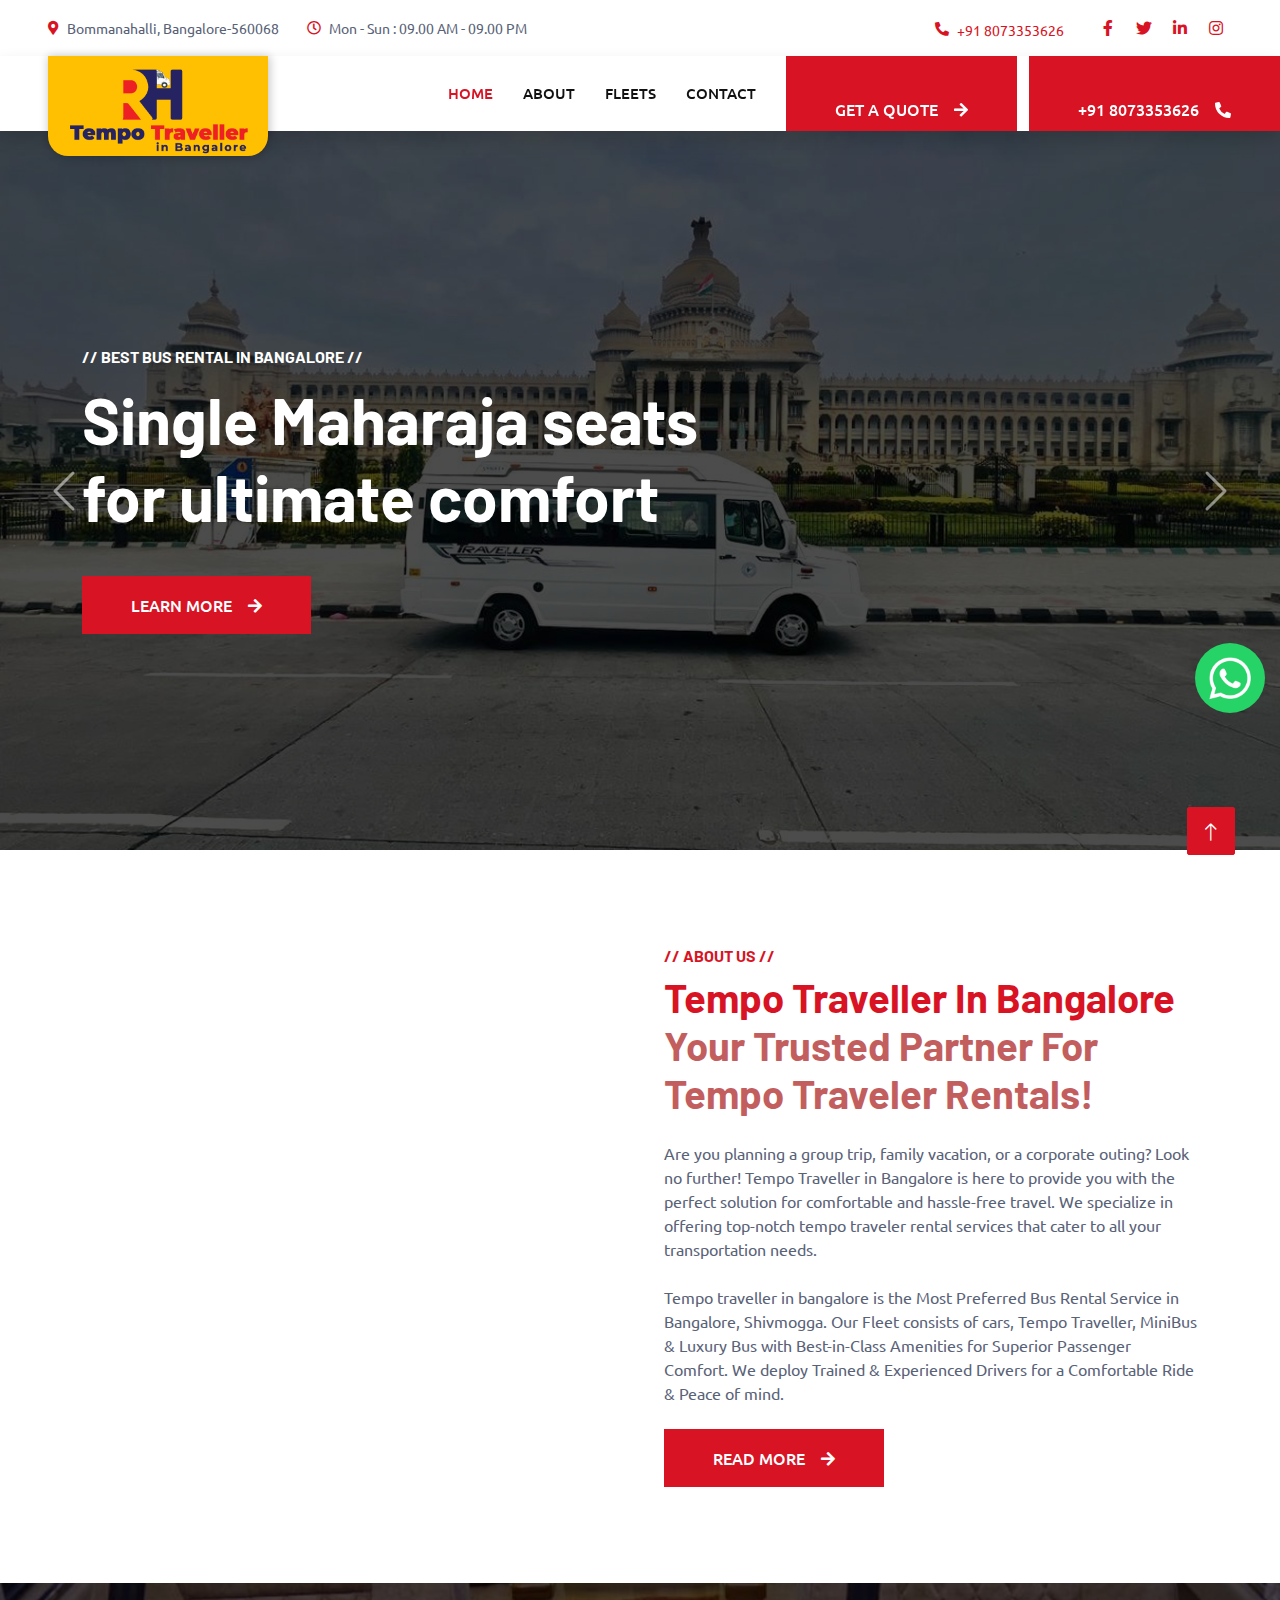
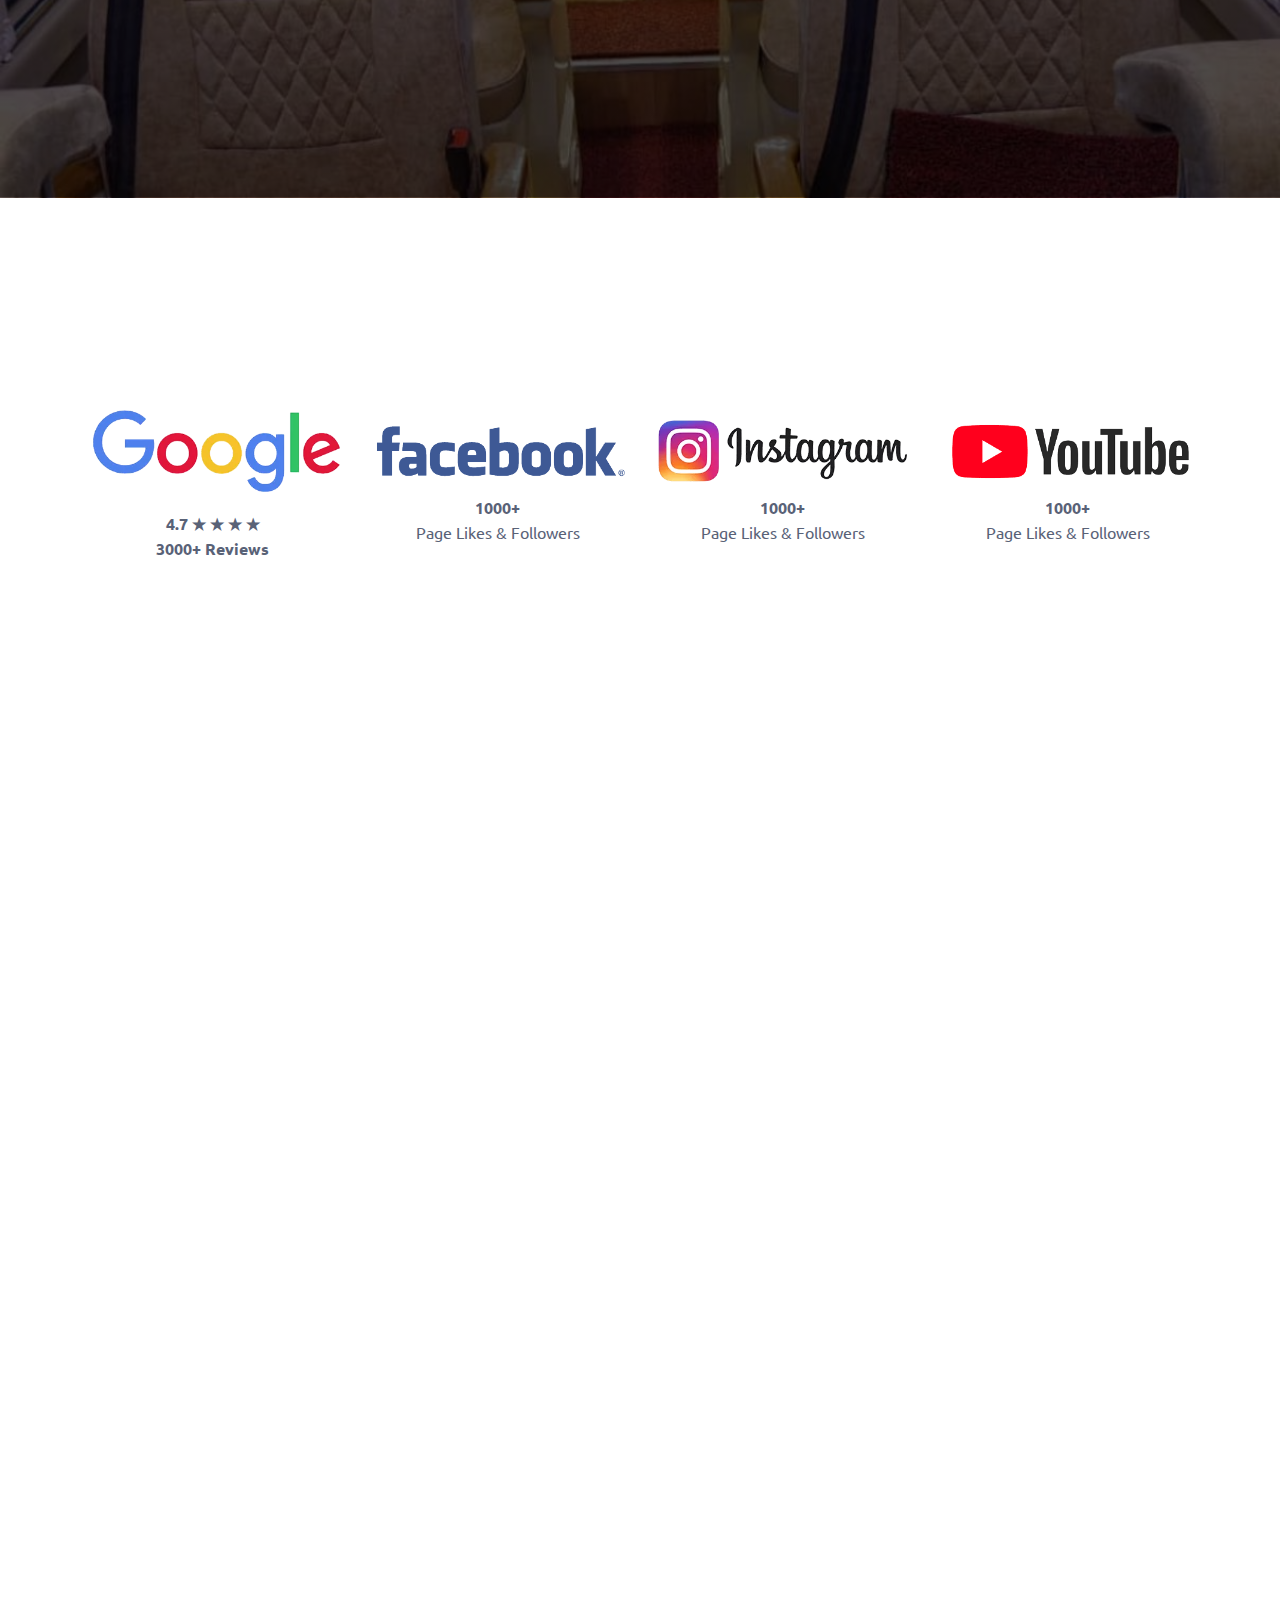
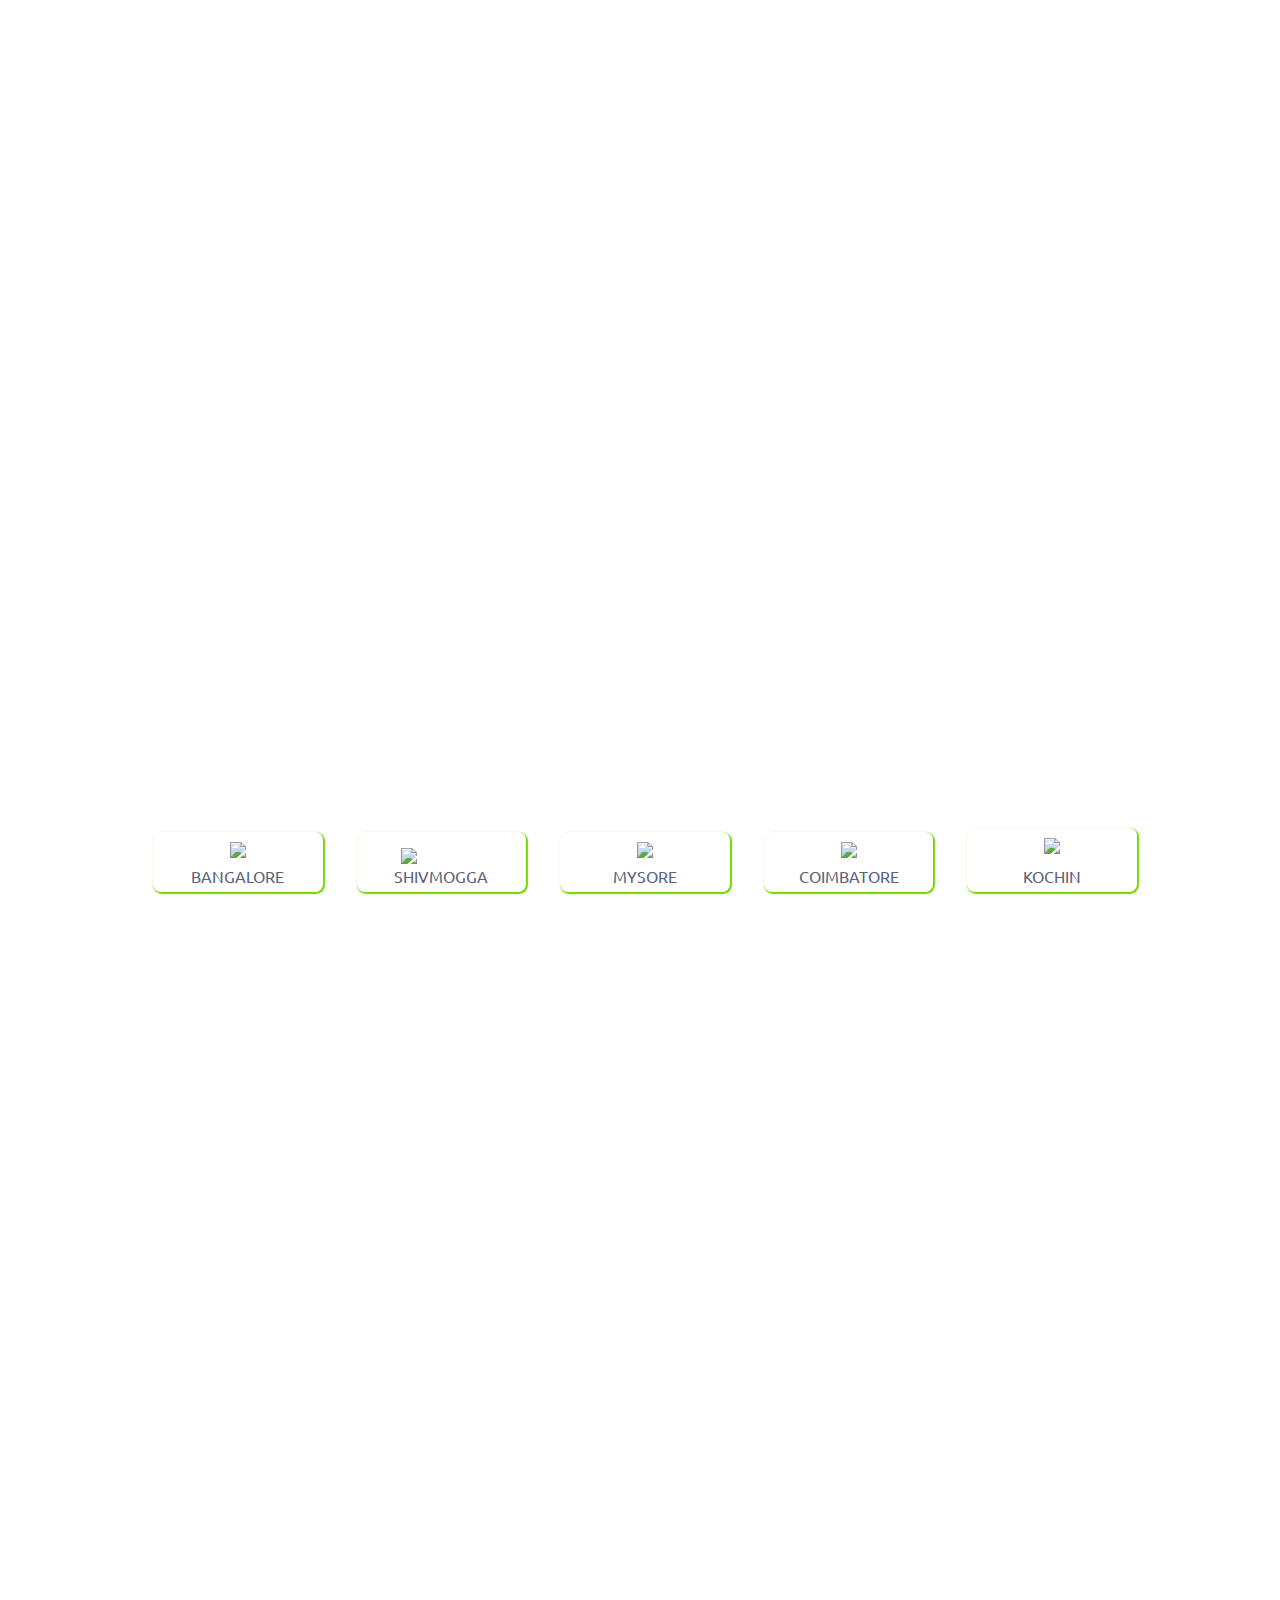
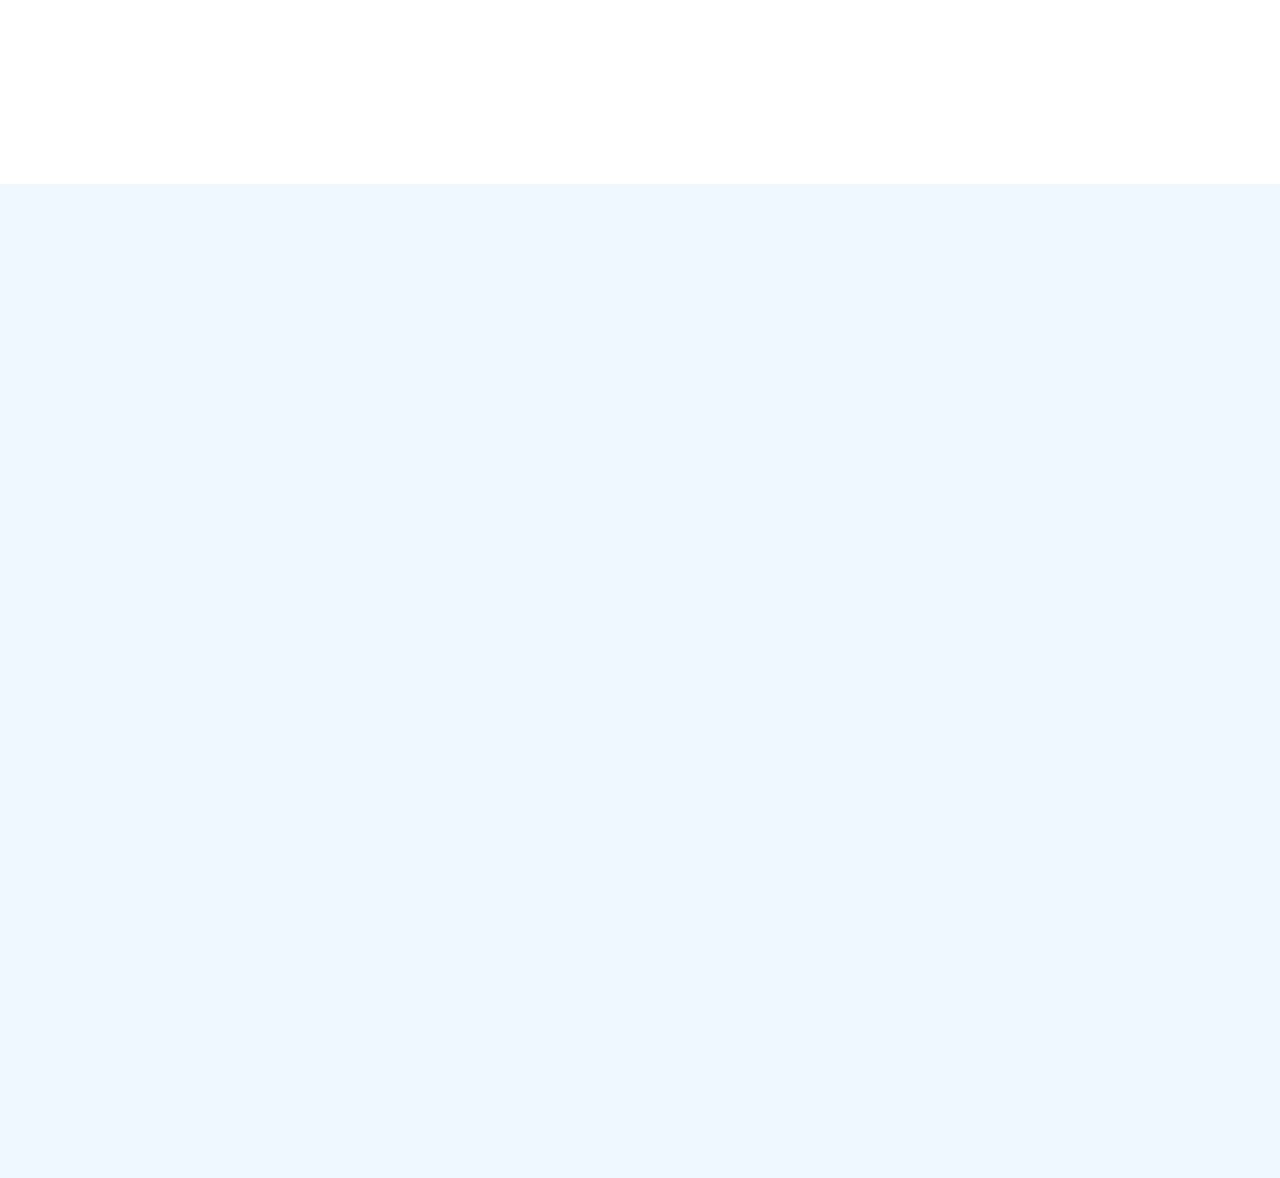
==== index.html @ 9a64b54d "dfff" ====
<!DOCTYPE html>
<html lang="en">

<head>
    <meta charset="utf-8">
    <title>Best Tempo Travel - Affordable Tempo Travel in Bangalore</title>
    <meta content="width=device-width, initial-scale=1.0" name="viewport">
    <meta content="" name="keywords">
    <meta content="" name="description">

    <!-- Favicon -->
    <link href="img/favicon.ico" rel="icon">

    <!-- Google Web Fonts -->
    <link rel="preconnect" href="https://fonts.googleapis.com">
    <link rel="preconnect" href="https://fonts.gstatic.com" crossorigin>
    <link href="https://fonts.googleapis.com/css2?family=Barlow:wght@600;700&family=Ubuntu:wght@400;500&display=swap" rel="stylesheet"> 

    <!-- Icon Font Stylesheet -->
    <link href="https://cdnjs.cloudflare.com/ajax/libs/font-awesome/5.10.0/css/all.min.css" rel="stylesheet">
    <link href="https://cdn.jsdelivr.net/npm/bootstrap-icons@1.4.1/font/bootstrap-icons.css" rel="stylesheet">

    <!-- Libraries Stylesheet -->
    <link href="lib/animate/animate.min.css" rel="stylesheet">
    <link href="lib/owlcarousel/assets/owl.carousel.min.css" rel="stylesheet">
    <link href="lib/tempusdominus/css/tempusdominus-bootstrap-4.min.css" rel="stylesheet" />

    <!-- Customized Bootstrap Stylesheet -->
    <link href="css/bootstrap.min.css" rel="stylesheet">

    <!-- Template Stylesheet -->
    <link href="css/style.css" rel="stylesheet">
    
    <!-- Google Tag Manager -->
<script>(function(w,d,s,l,i){w[l]=w[l]||[];w[l].push({'gtm.start':
new Date().getTime(),event:'gtm.js'});var f=d.getElementsByTagName(s)[0],
j=d.createElement(s),dl=l!='dataLayer'?'&l='+l:'';j.async=true;j.src=
'https://www.googletagmanager.com/gtm.js?id='+i+dl;f.parentNode.insertBefore(j,f);
})(window,document,'script','dataLayer','GTM-NV573SXH');</script>
<!-- End Google Tag Manager -->

   
</head>

<body>
    <!-- Spinner Start -->
    <div id="spinner" class="show bg-white position-fixed translate-middle w-100 vh-100 top-50 start-50 d-flex align-items-center justify-content-center">
        <div class="spinner-border text-primary" style="width: 3rem; height: 3rem;" role="status">
            <span class="sr-only">Loading...</span>
        </div>
    </div>
    <div class="right_menu">  
    <div class="social-link dark">
     <a href="https://wa.me/+91 8073353626" class="btn btn-outline-dark btn-social">
        <i class="fab fa-whatsapp"></i>
         <span class="mobile_show">WhatsApp</span></a> 
         <a href="tel:(+91) 8073353626" class="btn btn-outline-dark btn-social">
            <i class="fa fa-phone-alt ms-3"></i>
             <span class="mobile_show">Call </span></a>
              <a href="mailto:info@tempotravellerinbangalore.in" target="_blank" class="btn btn-outline-dark btn-social"> 
                <i class="fa fa-envelope"></i>
                 <span class="mobile_show">Get Quote </span></a> 
                </div> 
            </div>
    <!-- Spinner End -->
    <div class="chat-icon">
        <a href="https://wa.me/+918073353626">
       <img src="img/whatsapp.png" class="icon" width="70px;" style="border-radius: 50%;">
        </a>
    </div>

    <!-- Topbar Start -->
    <div class="container-fluid bg-light p-0">
        <div class="row gx-0 d-none d-lg-flex">
            <div class="col-lg-7 px-5 text-start">
                <div class="h-100 d-inline-flex align-items-center py-3 me-4">
                    <small class="fa fa-map-marker-alt text-primary me-2"></small>
                    <small>Bommanahalli, Bangalore-560068</small>
                </div>
                <div class="h-100 d-inline-flex align-items-center py-3">
                    <small class="far fa-clock text-primary me-2"></small>
                    <small>Mon - Sun : 09.00 AM - 09.00 PM</small>
                </div>
            </div>
            <div class="col-lg-5 px-5 text-end">
                <div class="h-100 d-inline-flex align-items-center py-3 me-4">
                    <small class="fa fa-phone-alt text-primary me-2"></small>
                   <a href="tel:+918073353626"> <small>+91 8073353626</small></a>
                </div>
                <div class="h-100 d-inline-flex align-items-center">
                    <a class="btn btn-sm-square bg-white text-primary me-1" href=""><i class="fab fa-facebook-f"></i></a>
                    <a class="btn btn-sm-square bg-white text-primary me-1" href=""><i class="fab fa-twitter"></i></a>
                    <a class="btn btn-sm-square bg-white text-primary me-1" href=""><i class="fab fa-linkedin-in"></i></a>
                    <a class="btn btn-sm-square bg-white text-primary me-0" href=""><i class="fab fa-instagram"></i></a>
                </div>
            </div>
        </div>
    </div>
    <!-- Topbar End -->


    <!-- Navbar Start -->
    <nav class="navbar navbar-expand-lg bg-white navbar-light shadow sticky-top p-0">
        <a href="index.html" class="navbar-brand d-flex align-items-center px-4 px-lg-5">
            <!-- <h2 class="m-0 text-primary"><i class="fa fa-car me-3"></i>CarServ</h2>-->
            <div class="logo"> 
                 
                    <img alt="tempo Traveller" nitro-lazy-src="img/logo.png" class=" ls-is-cached lazyloaded" decoding="async" nitro-lazy-empty="" id="MjYwMToxMjg=-1" src="img/logo.png">
                  
                </div>
        </a> 
        <button type="button" class="navbar-toggler me-4" data-bs-toggle="collapse" data-bs-target="#navbarCollapse">
            <span class="navbar-toggler-icon"></span>
        </button>
        <div class="collapse navbar-collapse" id="navbarCollapse">
            <div class="navbar-nav ms-auto p-4 p-lg-0">
                <a href="index.html" class="nav-item nav-link active">Home</a>
                <a href="about.html" class="nav-item nav-link">About</a>
            <a href="fleets.html" class="nav-item nav-link">Fleets</a>
                
       
                   
                
                <a href="contact.html" class="nav-item nav-link">Contact</a>
            </div>
            <a href="contact.html" class="btn btn-primary py-4 px-lg-5 d-none d-lg-block">Get A Quote<i class="fa fa-arrow-right ms-3"></i></a> &nbsp;
            &nbsp;            <a href="tel:+918073353626"  class="btn btn-primary py-4 px-lg-5 d-none d-lg-block">+91 8073353626<i class="fa fa-phone-alt ms-3"></i></a>
        
        </div>
    </nav>
    <!-- Navbar End -->


    <!-- Carousel Start -->
    <div class="container-fluid p-0 mb-5">
        <div id="header-carousel" class="carousel slide" data-bs-ride="carousel">
            <div class="carousel-inner">
                <div class="carousel-item active">
                    <img class="w-100" src="img/Banner-1.jpg" alt="Image">
                    <div class="carousel-caption d-flex align-items-center">
                        <div class="container">
                            <div class="row align-items-center justify-content-center justify-content-lg-start">
                                <div class="col-10 col-lg-7 text-center text-lg-start">
                                    <h6 class="text-white text-uppercase mb-3 animated slideInDown">// Best Bus Rental In Bangalore //</h6>
                                    <h1 class="display-3 text-white mb-4 pb-3 animated slideInDown">Single Maharaja seats for ultimate comfort</h1>
                                    <a href="service.html" class="btn btn-primary py-3 px-5 animated slideInDown">Learn More<i class="fa fa-arrow-right ms-3"></i></a>
                                </div>
                                <!-- <div class="col-lg-5 d-none d-lg-flex animated zoomIn">
                                    <img class="img-fluid" src="img/Banner-4.jpg" alt="">
                                </div> -->
                            </div>
                        </div>
                    </div>
                </div>
                <div class="carousel-item">
                    <img class="w-100" src="img/Banner-2.jpg" alt="Image">
                    <div class="carousel-caption d-flex align-items-center">
                        <div class="container">
                            <div class="row align-items-center justify-content-center justify-content-lg-start">
                                <div class="col-10 col-lg-7 text-center text-lg-start">
                                    <h6 class="text-white text-uppercase mb-3 animated slideInDown">// Bharat Best Bus Rental Services //</h6>
                                    <h1 class="display-3 text-white mb-4 pb-3 animated slideInDown">Your Trusted Partner for Tempo Traveler Rentals!</h1>
                                    <a href="service.html" class="btn btn-primary py-3 px-5 animated slideInDown">Learn More<i class="fa fa-arrow-right ms-3"></i></a>
                                </div>
                                <!-- <div class="col-lg-5 d-none d-lg-flex animated zoomIn">
                                    <img class="img-fluid" src="img/Banner-3.jpg" alt="">
                                </div> -->
                            </div>
                        </div>
                    </div>
                </div>
               
            </div>
            <button class="carousel-control-prev" type="button" data-bs-target="#header-carousel"
                data-bs-slide="prev">
                <span class="carousel-control-prev-icon" aria-hidden="true"></span>
                <span class="visually-hidden">Previous</span>
            </button>
            <button class="carousel-control-next" type="button" data-bs-target="#header-carousel"
                data-bs-slide="next">
                <span class="carousel-control-next-icon" aria-hidden="true"></span>
                <span class="visually-hidden">Next</span>
            </button>
        </div>
    </div>
    <!-- Carousel End -->



    <!-- About Start -->
    <div class="container-xxl py-5">
        <div class="container">
            <div class="row g-5">
                <div class="col-lg-6 pt-4" style="min-height: 400px;">
                    <div class="position-relative h-100 wow fadeIn" data-wow-delay="0.1s">
                        <img class="position-absolute img-fluid w-100 h-100" src="img/rcky cbs.jpg" style="object-fit: cover;" alt="">
                        <div class="position-absolute top-0 end-0 mt-n4 me-n4 py-4 px-5" style="background: rgba(0, 0, 0, .08);">
                            <!-- <h1 class="display-4 mb-0" style="margin-top: 80px;"><b>15</b><span class="fs-4"><b>Years</b></span></h1>
                            <h4>Experience</h4> -->
                        </div>
                    </div>
                </div>
                <div class="col-lg-6">
                    <h6 class="text-primary text-uppercase">// About Us //</h6>
                    <h1 class="mb-4"><span class="text-primary">Tempo Traveller In Bangalore</span> Your Trusted Partner For Tempo Traveler Rentals!</h1>
                    <p class="mb-4">Are you planning a group trip, family vacation, or a corporate outing? Look no further! Tempo Traveller in Bangalore is here to provide you with the perfect solution for comfortable and hassle-free travel. We specialize in offering top-notch tempo traveler rental services that cater to all your transportation needs.</p>
                    <p class="mb-4">Tempo traveller in bangalore is the Most Preferred Bus Rental Service in Bangalore, Shivmogga. Our Fleet consists of cars, Tempo Traveller, MiniBus & Luxury Bus with Best-in-Class Amenities for Superior Passenger Comfort. We deploy Trained & Experienced Drivers for a Comfortable Ride & Peace of mind. </p>
                    <a href="about.html" class="btn btn-primary py-3 px-5">Read More<i class="fa fa-arrow-right ms-3"></i></a>
                </div>
            </div>
        </div>
    </div>
    <!-- About End -->


    <!-- Fact Start -->
    <div class="container-fluid fact bg-dark my-5 py-5">
        <div class="container">
            <div class="row g-4">
                <div class="col-md-6 col-lg-3 text-center wow fadeIn" data-wow-delay="0.1s">
                    <i class="fa fa-check fa-2x text-white mb-3"></i>
                    <h2 class="text-white mb-2" data-toggle="counter-up">15</h2>
                    <p class="text-white mb-0">Years Experience</p>
                </div>
                <div class="col-md-6 col-lg-3 text-center wow fadeIn" data-wow-delay="0.3s">
                    <i class="fa fa-users-cog fa-2x text-white mb-3"></i>
                    <h2 class="text-white mb-2" data-toggle="counter-up">20</h2>
                    <p class="text-white mb-0">Expert Drivers</p>
                </div>
                <div class="col-md-6 col-lg-3 text-center wow fadeIn" data-wow-delay="0.5s">
                    <i class="fa fa-users fa-2x text-white mb-3"></i>
                    <h2 class="text-white mb-2" data-toggle="counter-up">2534</h2>
                    <p class="text-white mb-0">Satisfied Clients</p>
                </div>
                <div class="col-md-6 col-lg-3 text-center wow fadeIn" data-wow-delay="0.7s">
                    <i class="fa fa-car fa-2x text-white mb-3"></i>
                    <h2 class="text-white mb-2" data-toggle="counter-up">17</h2>
                    <p class="text-white mb-0">Fleets</p>
                </div>
            </div>
        </div>
    </div>
    <!-- Fact End -->

    <div class="container-xxl service py-5 " style="padding-top:50px;">
        <div class="container">
            <div class="text-center wow fadeInUp" data-wow-delay="0.1s">
                <h6 class="text-primary text-uppercase">Most Liked &amp; High Rated</h6>
                <h2 class="mb-5">BUS RENTAL SERVICE in India</h2>
            </div>
            <div class="row">
            <div class="col-sm-12 col-md-4 col-lg-3">
                <p>
                    <img src="img/fb/google.webp" class="fb">
                </p>
                <p style="text-align:center;"><strong>4.7 <span class="review_star">★ ★ ★ ★ </span><br> 3000+ Reviews </strong></p>
            </div>
            <div class="col-sm-12 col-md-4 col-lg-3">
                <img src="img/fb/faceboook.png" class="fb">
                <p style="text-align:center;"><strong>1000+</strong><br> Page Likes &amp; Followers</p>
            </div>
            <div class="col-sm-12 col-md-4 col-lg-3">
                <img src="img/fb/PngItem_5957085.webp" class="fb">
                <p style="text-align:center;"><strong>1000+</strong><br> Page Likes &amp; Followers</p>
       
            </div>
            <div class="col-sm-12 col-md-4 col-lg-3">
                <img src="img/fb/youtube.png" class="fb">
                <p style="text-align:center;"><strong>1000+</strong><br> Page Likes &amp; Followers</p>
       
            </div>
            </div>
    </div>
    </div>



<section>
    <div class="container-fluid py-5">
        <div class="container">
            <div class="text-center wow fadeInUp" data-wow-delay="0.1s">
                <h6 class="text-primary text-uppercase">// Our Services //</h6>
                <h1 class="mb-5">Explore Our Fleets</h1>
            </div>
            <div class="container pb-5">
                <div class="row wow fadeInUp" data-wow-delay="0.2s">
                   
                        <div class="col-md-6 col-lg-4 col-sm-12">
                            <div class="card">
                                <img src="img/cars/etios.png" class="card-img-top" alt="...">
                                <div class="card-body">
                                    <h2>Etios</h2>
                                  
                                  <p class="card-text"></p>  
                                <hr>
                                <p class="last_services"><strong>SEAT</strong>&nbsp;: 4 seater</p>
                                </div>
                               
                                <div class="card-body">
                                  <a href="tel:+918073353626" class="btn btn-primary">CALL NOW</a>
                                  <a href="etios.html" class="btn btn-secondary">Read More</a>
                                </div>
                              </div>
                            </div>
                         <div class="col-md-6 col-lg-4 col-sm-12">
                            <div class="card">
                                <img src="img/cars/innova.png" class="card-img-top" alt="...">
                                <div class="card-body">
                                    <h2>Toyato Crysta / Innova</h2>
                                    <hr>
                                    <p class="last_services"><strong>SEAT</strong> &nbsp; : 7 + 1 seater </p>
                                   
                                </div>
                               
                                <div class="card-body">
                                  <a href="tel:+918073353626" class="btn btn-primary">CALL NOW</a>
                                  <a href="crysta.html" class="btn btn-secondary">Read More</a>
                                </div>
                              </div>
                        </div>
                         <div class="col-md-6 col-lg-4 col-sm-12">
                            <div class="card">
                                <img src="img/cars/ertiga.png" class="card-img-top" alt="...">
                                <div class="card-body">
                                    <h2>Ertiga</h2>
                                     <hr>
                                    <p class="last_services"><strong>SEAT</strong> &nbsp;: 7 + 1 seater </p>
                                   
                                </div>
                               
                                <div class="card-body">
                                  <a href="tel:+918073353626" class="btn btn-primary">CALL NOW</a>
                                  <a href="ertiga.html" class="btn btn-secondary">Read More</a>
                                </div>
                              </div>
                        </div>
                  
                    </div>
                    </div>

           
            <div class="container pb-5">
            <div class="row wow fadeInUp" data-wow-delay="0.2s">
               
                    <div class="col-md-6 col-lg-4 col-sm-12">
                        <div class="card">
                            <img src="img/cars/forcetraveller.png" class="card-img-top" alt="...">
                            <div class="card-body">
                                <h2>Force Tempo Traveller</h2>
                              
                              <p class="card-text"></p>  
                            <hr>
                            <p class="last_services"><strong>SEAT</strong>&nbsp;: 9 + 1 seater </p>
                            </div>
                           
                            <div class="card-body">
                              <a href="tel:+918073353626" class="btn btn-primary">CALL NOW</a>
                              <a href="tempo9.html" class="btn btn-secondary">Read More</a>
                            </div>
                          </div>
                        </div>
                     <div class="col-md-6 col-lg-4 col-sm-12">
                        <div class="card">
                            <img src="img/cars/forcetraveller.png" class="card-img-top" alt="...">
                            <div class="card-body">
                                <h2>Force Tempo Traveller</h2>
                                <hr>
                                <p class="last_services"><strong>SEAT</strong> &nbsp; : 12 + 1 seater </p>
                               
                            </div>
                           
                            <div class="card-body">
                              <a href="tel:+918073353626" class="btn btn-primary">CALL NOW</a>
                              <a href="tempo13.html" class="btn btn-secondary">Read More</a>
                            </div>
                          </div>
                    </div>
                                            
              
                </div>
                </div>
                
               
                    <div class="container pb-5">
                    <div class="row wow fadeInUp" data-wow-delay="0.2s">
                        <div class="col-md-6 col-lg-4 col-sm-12">
                            <div class="card">
                                <img src="img/cars/minibus.png" class="card-img-top" alt="...">
                                <div class="card-body">
                                    <h2>MINI BUS </h2>
                                 
                                 <hr>
                                  <p class="last_services"><b>SEAT</b>: 21 seater </p> </div>
                               
                                <div class="card-body">
                                  <a href="tel:+918073353626" class="btn btn-primary">CALL NOW</a>
                                  <a href="minibus.html" class="btn btn-secondary">Read More</a>
                                </div>
                              </div>
                            </div>
                         <div class="col-md-6 col-lg-4 col-sm-12">
                            <div class="card">
                                <img src="img/cars/50seater.png" class="card-img-top" alt="...">
                                <div class="card-body">
                                    <h2>25 SEATER BUS</h2>
                                     <hr>
                                    <p class="last_services"><b>SEAT</b>: 25 seater</p> </div>
                                 
                                    <div class="card-body">
                                        <a href="tel:+918073353626" class="btn btn-primary">CALL NOW</a>
                                        <a href="25seater.html" class="btn btn-secondary">Read More</a>
                                      </div>
                                </div>
                               
                              
                              </div>
                      
                         <div class="col-md-6 col-lg-4 col-sm-12">
                            <div class="card">
                                <img src="img/cars/50seater1.png" class="card-img-top" alt="...">
                                <div class="card-body">
                                    <h2>50 SEATER BUS</h2>
                                     <hr>
                                    <p class="last_services"><b>SEAT</b>: 50 seater </p>
                                 </div> 
                                 <div class="card-body">
                                    <a href="tel:+918073353626" class="btn btn-primary">CALL NOW</a>
                                    <a href="50seater.html" class="btn btn-secondary">Read More</a>
                                  </div>                                       
                                </div>
                                
                              </div>
                        </div>
                    </div>
                    
                   
                
                    
                </div>
            </div>
        </div>
    </div>
</section>


<section style="padding:50px;">

   <div class="container">
        <div class="highmobile wpb_column vc_column_container vc_col-sm-12">
            <div class="vc_column-inner ">
                <div class="wpb_wrapper"> 
                    <div class="wpb_text_column wpb_content_element "> 
                        <div class="wpb_wrapper">
                             <div class="container orange foooot">
                                <h5 class="section-title wow fadeInDown text-left" style="text-align:center;font-family:Roboto Condensed !important;">
                                    VEHICLES &amp; SERVICES
                                     </h5>
                                 <h2 class="section-title wow fadeInDown text-left" style="text-align:center;font-family:Roboto Condensed !important;">
                                     AVAILABLE IN BELOW CITIES</h2>
                                      <div class="external_links">
     <p></p>

     <div class="container">
        <ul class="new_uls">
            <li class="first-child">
               <!-- <a href="https://urbancruise.in/mumbai/"> -->
                   <img nitro-lazy-src="https://cdn-haoeh.nitrocdn.com/DtCdzAdOiNcOdQfWOArXUYeJdoYlgSFt/assets/images/optimized/rev-de42c87/mumbai/wp-content/uploads/2022/02/0009_mumbai.png" class="alignnone ls-is-cached lazyloaded" decoding="async" nitro-lazy-empty="" id="MzQxNjoyMTI=-1" src="https://cdn-haoeh.nitrocdn.com/DtCdzAdOiNcOdQfWOArXUYeJdoYlgSFt/assets/images/optimized/rev-de42c87/mumbai/wp-content/uploads/2022/02/0009_mumbai.png"></a> Bangalore</li>
                    <li><a href="https://urbancruise.in/mumbai"><img nitro-lazy-src="https://cdn-haoeh.nitrocdn.com/DtCdzAdOiNcOdQfWOArXUYeJdoYlgSFt/assets/images/optimized/rev-de42c87/mumbai/wp-content/uploads/2022/02/0008_thane.png" class="alignnone ls-is-cached lazyloaded" decoding="async" nitro-lazy-empty="" id="MzQxNzoxNDY=-1" src="https://cdn-haoeh.nitrocdn.com/DtCdzAdOiNcOdQfWOArXUYeJdoYlgSFt/assets/images/optimized/rev-de42c87/mumbai/wp-content/uploads/2022/02/0008_thane.png"></a>Shivmogga</li>
                     <li><img nitro-lazy-src="https://cdn-haoeh.nitrocdn.com/DtCdzAdOiNcOdQfWOArXUYeJdoYlgSFt/assets/images/optimized/rev-de42c87/mumbai/wp-content/uploads/2022/02/0007_pune.png" class="alignnone ls-is-cached lazyloaded" decoding="async" nitro-lazy-empty="" id="MzQxODoxMDU=-1" src="https://cdn-haoeh.nitrocdn.com/DtCdzAdOiNcOdQfWOArXUYeJdoYlgSFt/assets/images/optimized/rev-de42c87/mumbai/wp-content/uploads/2022/02/0007_pune.png"> Mysore</li>
                      <li><img nitro-lazy-src="https://cdn-haoeh.nitrocdn.com/DtCdzAdOiNcOdQfWOArXUYeJdoYlgSFt/assets/images/optimized/rev-de42c87/mumbai/wp-content/uploads/2022/02/0006_ahemdabad.png" class="alignnone ls-is-cached lazyloaded" decoding="async" nitro-lazy-empty="" id="MzQxOToxMTA=-1" src="https://cdn-haoeh.nitrocdn.com/DtCdzAdOiNcOdQfWOArXUYeJdoYlgSFt/assets/images/optimized/rev-de42c87/mumbai/wp-content/uploads/2022/02/0006_ahemdabad.png"> Coimbatore</li>
                       <li>
                        <!-- <a href="https://urbancruise.in/delhi/"> -->
                        <img nitro-lazy-src="https://cdn-haoeh.nitrocdn.com/DtCdzAdOiNcOdQfWOArXUYeJdoYlgSFt/assets/images/optimized/rev-de42c87/mumbai/wp-content/uploads/2022/02/0005_delhi.png" class="alignnone ls-is-cached lazyloaded" decoding="async" nitro-lazy-empty="" id="MzQyMDoxNDY=-1" src="https://cdn-haoeh.nitrocdn.com/DtCdzAdOiNcOdQfWOArXUYeJdoYlgSFt/assets/images/optimized/rev-de42c87/mumbai/wp-content/uploads/2022/02/0005_delhi.png">Kochin</a></li>
                        </ul>
     </div>
    </div> 
</div>
</div>
</div> 
</div>
</div>
</div>
</div>
</section>


<div class="container-xxl py-5">
    <div class="container">
        <div class="row g-4">
            <div class="col-lg-4 col-md-6 wow fadeInUp" data-wow-delay="0.1s">
                <div class="d-flex py-5 px-4">
                    <i class="fa fa-users-cog fa-3x text-primary flex-shrink-0"></i>
                    <div class="ps-4">
                        <h5 class="mb-3">ENQUIRY</h5>
                        <p>Share your Travel Plan with us through Call, Email, Whatsapp, Request a Quote</p>
                         </div>
                </div>
            </div>
            <div class="col-lg-4 col-md-6 wow fadeInUp" data-wow-delay="0.3s">
                <div class="d-flex bg-light py-5 px-4">
                    <i class="fa fa-car-side fa-3x text-primary flex-shrink-0"></i>
                    <div class="ps-4">
                        <h5 class="mb-3">SELECT VEHICLE</h5>
                        <p>Our Team will provide Best Suitable Vehicle Options with Best Value Pricing.</p>

                    </div>
                </div>
            </div>
            <div class="col-lg-4 col-md-6 wow fadeInUp" data-wow-delay="0.5s">
                <div class="d-flex py-5 px-4">
                    <i class="fa fa-car fa-3x text-primary flex-shrink-0"></i>
                    <div class="ps-4">
                        <h5 class="mb-3">BOOK VEHICLE</h5>
                        <p>Book our Premium & Royal Quality Vehicles on Rent & Enjoy a memorable journey.</p>
                        </div>
                </div>
            </div>
        </div>
    </div>
</div>

     
            
    <!-- Booking Start -->
    <div class="container-fluid bg-secondary booking my-5 wow fadeInUp" data-wow-delay="0.1s">
        <div class="container">
            <div class="row gx-5">
                <div class="col-lg-6 py-5">
                    <div class="py-5">
                        <h1 class="text-white mb-4">Depending on Fleets Which suits You</h1>
                        <p class="text-white mb-0">
                            <strong>ECONOMY</strong> - Vehicles with basic Amenities for Budget Travellers <br>
                            <strong> PREMIUM</strong> - Vehicles with Best-in-class Amenities for Superior Passenger<br>
                            <strong> ROYAL
                               </strong> -  Ultra Luxury Vehicles with Custom Designed Amenities<br>
                            <strong> ROYAL VIP
                                </strong> - Ultra Luxury Vehicles with Custom Designed Amenities<br>
                      
                        </p> </div>
                </div>
                <div class="col-lg-6" id="booking">
                    <div class="bg-primary h-100 d-flex flex-column justify-content-center text-center p-5 wow zoomIn" data-wow-delay="0.6s">
                        <h1 class="text-white mb-4">Book our Fleets</h1>
                        <form action="send.php" method="POST">
                            <div class="row g-3">
                                <div class="form-group col-xl-6  col-lg-6 col-sm-6">
                                    <input type="text" class="form-control" name="name" id="name" placeholder="Your Name">
                                    
                                </div>
                                <div class="form-group col-xl-6 col-lg-6 col-sm-6">
                                    <input type="number" class="form-control" name="phone" id="phone"
                                        placeholder="Phone Number">
                                
                                </div>
                                   <div class="form-group col-xl-6 col-lg-6 col-sm-6">
                                    <input type="email" class="form-control" name="email" id="email"
                                        placeholder="Enter Email">
                                    
                                </div>
                              
                                <div class="form-group col-xl-6 col-lg-6 col-sm-6">
                                   <select id="service" name="service" class="form-control">
                    <option value="select"> Select Service* </option>
                     <option value="Force Tempo Traveller ">Force Tempo Traveller </option>
                      <option value="12-Seater Tempo Traveller ">12-Seater Tempo Traveller </option>
                        <option value="12-Seater Tempo Traveller ">11-Seater Tempo Traveller </option>
                       <option value="12-Seater Tempo Traveller ">10-Seater Tempo Traveller </option>
                         <option value="12-Seater Tempo Traveller ">9-Seater Tempo Traveller </option>
                          <option value="12-Seater Tempo Traveller ">8-Seater Tempo Traveller </option>
                    <option value="Etios">Etios </option>
                    <option value="Toyato Crysta "> Toyato Crysta </option>
                    <option value="Ertiga"> Ertiga</option>
                   
                    <option value="MINI BUS">MINI BUS </option>
                </select>
                                  
                                </div>
                               
                                   <div class="form-group col-xl-6 col-lg-6 col-sm-6">
                                    <input type="message" class="form-control" name="message" id="message"
                                        placeholder="Enter Message">
                                  
                                </div>
                              
                                <div class="col-12">
                                    <button class="btn btn-secondary w-100 py-3" id="submit"  type="submit">Submit </button>
                                </div>
                            </div>
                        </form>
                    </div>
                </div>
            </div>
        </div>
    </div>
    <!-- Booking End -->


    <!-- Team Start -->
    <div class="container-xxl" style="background-color: aliceblue;">
        <div class="container">
            <div class="text-center wow fadeInUp" data-wow-delay="0.1s">
                <h6 class="text-primary text-uppercase">// Answered By Us  //</h6>
                <h1 class="mb-5">Frequently Asked Questions </h1>
            </div>
            <div class="row g-4">
                <div class="col-lg-6 col-md-6 wow fadeInUp" data-wow-delay="0.1s">
                    <div class="accordion" id="accordionExample">
                        <div class="accordion-item">
                          <h2 class="accordion-header" id="headingOne">
                            <button class="accordion-button" type="button" data-bs-toggle="collapse" data-bs-target="#collapseOne" aria-expanded="true" aria-controls="collapseOne">
                                How to book a Bus with Urban Tempo Traveller in Bangalore? 
                            </button>
                          </h2>
                          <div id="collapseOne" class="accordion-collapse collapse show" aria-labelledby="headingOne" data-bs-parent="#accordionExample">
                            <div class="accordion-body">
                                 1- Our Travel Advisors will ask few details regarding your Trip to understand your Travel Requirement in detail.<br> 2- Most Appropriate Vehicle is suggested for your Trip &amp; Rate Quotation is provided to you.<br> 3- Once you agree with Rate Quotation &amp; decide to provide us an opportunity to serve you, a small booking amount is taken to confirm the booking. 
                            </div>
                          </div>
                        </div>
                        <div class="accordion-item">
                          <h2 class="accordion-header" id="headingTwo">
                            <button class="accordion-button collapsed" type="button" data-bs-toggle="collapse" data-bs-target="#collapseTwo" aria-expanded="false" aria-controls="collapseTwo">
                                Your Services Are Available In Which Cities? 
                            </button>
                          </h2>
                          <div id="collapseTwo" class="accordion-collapse collapse" aria-labelledby="headingTwo" data-bs-parent="#accordionExample">
                            <div class="accordion-body">
                                We are currently operational in 5 Cities of India- Bangalore, Shivmogga, Mysore, Coimbatore, Kochin. Very soon we will be adding more cities to our services.  
                            </div>
                          </div>
                        </div>
                        <div class="accordion-item">
                          <h2 class="accordion-header" id="headingThree">
                            <button class="accordion-button collapsed" type="button" data-bs-toggle="collapse" data-bs-target="#collapseThree" aria-expanded="false" aria-controls="collapseThree">
                                How Are The Kilometers Calculated? 
                            </button>
                          </h2>
                          <div id="collapseThree" class="accordion-collapse collapse" aria-labelledby="headingThree" data-bs-parent="#accordionExample">
                            <div class="accordion-body">
                              
                               The ‘Kilometres’ are calculated from the Vehicle Garage to Garage basis i.e. Vehicle Garage -&gt; Pickup Point -&gt; Your Dstinations -&gt; Your Drop Point – &gt; Vehicle Garage.<br> We advise you to check the Kilometers before start of the Trip &amp; at the end of the Trip for your satisfaction. 
                            </div>
                          </div>
                        </div>
                        <div class="accordion-item">
                            <h2 class="accordion-header" id="headingThree">
                              <button class="accordion-button collapsed" type="button" data-bs-toggle="collapse" data-bs-target="#collapsefour" aria-expanded="false" aria-controls="collapsefour">
                                What Are The Payment Terms? 
                              </button>
                            </h2>
                            <div id="collapsefour" class="accordion-collapse collapse" aria-labelledby="headingThree" data-bs-parent="#accordionExample">
                              <div class="accordion-body">
                                 You can confirm your booking reservation by paying a small booking fee.<br> The balance amount to be paid before the start of the journey at the time of boarding the vehicle.     
                                 
                            </div>
                            </div>
                          </div>
                      </div>
                </div>
                <div class="col-lg-6 col-md-6 wow fadeInUp" data-wow-delay="0.3s">
                    <div class="accordion" id="accordionExample">
                        <div class="accordion-item">
                          <h2 class="accordion-header" id="headingOne">
                            <button class="accordion-button" type="button" data-bs-toggle="collapse" data-bs-target="#collapsefive" aria-expanded="false" aria-controls="collapsefive">
                                What About The Toll, State Taxes / Entry Fees &amp; Parking Charges? 
                            </button>
                          </h2>
                          <div id="collapsefive" class="accordion-collapse collapse show" aria-labelledby="headingOne" data-bs-parent="#accordionExample">
                            <div class="accordion-body">
                                 Its advisable to pay Toll, Parking, State Taxes / Entry Fees directly by you to the Authorities during the Trip.   
                            </div>
                          </div>
                        </div>
                        <div class="accordion-item">
                          <h2 class="accordion-header" id="headingTwo">
                            <button class="accordion-button collapsed" type="button" data-bs-toggle="collapse" data-bs-target="#collapsesix" aria-expanded="false" aria-controls="collapsesix">
                                What If I Am Carrying More Luggage? 
                            </button>
                          </h2>
                          <div id="collapsesix" class="accordion-collapse collapse" aria-labelledby="headingTwo" data-bs-parent="#accordionExample">
                            <div class="accordion-body">
                             You need to specify the accurate no. of Luggage Bags with approx.. size (medium/Large)<br> Based on details provided by you, a vehicle with Luggage Carrier on Roof will be provided to you.<br> If that is also not sufficient, then you can ask for a Larger Capacity vehicle to accommodate more Luggage  
                            </div>
                          </div>
                        </div>
                        <div class="accordion-item">
                          <h2 class="accordion-header" id="headingThree">
                            <button class="accordion-button collapsed" type="button" data-bs-toggle="collapse" data-bs-target="#collapseseven" aria-expanded="false" aria-controls="collapseseven">
                                What Happens If The Vehicle Breaks Down? 
                            </button>
                          </h2>
                          <div id="collapseseven" class="accordion-collapse collapse" aria-labelledby="headingThree" data-bs-parent="#accordionExample">
                            <div class="accordion-body">
                                Since we work with the best operators, the vehicles are usually reliable.<br> In case of minor issue, Operator gets it rectified till you enjoy your trip. However, if required, operator will change the vehicle (if possible). 
                            </div>
                          </div>
                        </div>
                        <div class="accordion-item">
                            <h2 class="accordion-header" id="headingThree">
                              <button class="accordion-button collapsed" type="button" data-bs-toggle="collapse" data-bs-target="#collapseeight" aria-expanded="false" aria-controls="collapseeight">
                                How To Get In Touch With You, If I Have Additional Questions? 
                              </button>
                            </h2>
                            <div id="collapseeight" class="accordion-collapse collapse" aria-labelledby="headingThree" data-bs-parent="#accordionExample">
                              <div class="accordion-body">
                                <div class="panel-body"> You can call or drop a message on number (+918073353626) <br> OR write to us at booking@tempotravellerinbanfalore.com . One of our customer service executives will reach out to you.
                            </div>
                            </div>
                          </div>
                      </div>
                </div>
               
                
            </div>
        </div>
    </div>
    <!-- Team End -->


<!-- Popup Form -->
<div id="autoPopupForm" class="auto-popup-container">
    <div class="auto-popup-content">
        <span class="close-auto-popup">&times;</span>
        <form action="send.php" method="POST">
            <h3 style="text-align:center; color: white;">Contact Through Us</h3>
            <div class="row g-3">
                <div class="col-xl-12 col-lg-12 col-sm-12">
                    <input type="text" class="form-control" name="name" id="auto-popup-name" placeholder="Your Name">
                </div>
                <div class="col-xl-12 col-lg-12 col-sm-12">
                    <input type="number" class="form-control" name="phone" id="auto-popup-phone" placeholder="Phone Number">
                </div>
                <div class="col-xl-12 col-lg-12 col-sm-12">
                    <input type="email" class="form-control" name="email" id="auto-popup-email" placeholder="Enter Email">
                </div>
                <div class="col-xl-12 col-lg-12 col-sm-12">
                  <select id="service" name="service" class="form-control">
                    <option value="select"> Select Service* </option>
                     <option value="Force Tempo Traveller ">Force Tempo Traveller </option>
                      <option value="12-Seater Tempo Traveller ">12-Seater Tempo Traveller </option>
                        <option value="12-Seater Tempo Traveller ">11-Seater Tempo Traveller </option>
                       <option value="12-Seater Tempo Traveller ">10-Seater Tempo Traveller </option>
                         <option value="12-Seater Tempo Traveller ">9-Seater Tempo Traveller </option>
                          <option value="12-Seater Tempo Traveller ">8-Seater Tempo Traveller </option>
                    <option value="Etios">Etios </option>
                    <option value="Toyato Crysta "> Toyato Crysta </option>
                    <option value="Ertiga"> Ertiga</option>
                   
                    <option value="MINI BUS">MINI BUS </option>
                </select>
                </div>
                <div class="col-xl-12 col-lg-12 col-sm-12">
                    <input type="text" class="form-control" name="message" id="auto-popup-message" placeholder="Enter Message">
                </div>
                <div class="col-12">
                    <button class="btn btn-secondary w-100 py-3" id="auto-popup-submit" type="submit">Submit</button>
                </div>
            </div>
        </form>
    </div>
</div>

   





    <!-- Footer Start -->
    <div class="container-fluid bg-dark text-light footer pt-5 mt-5 wow fadeIn" data-wow-delay="0.1s">
        <div class="container">
            <div class="row g-5">
                <div class="col-lg-3 col-md-6">
                    <h4 class="text-light mb-4">Address</h4>
                    <p class="mb-2"><i class="fa fa-map-marker-alt me-3"></i>#126/A K.No.396, 10th Cross Near Muneshwara Temple, Bandepalya, Bommanahalli, Bangalore-560068</p>
                    <p class="mb-2"><i class="fa fa-phone-alt me-3"></i><a href="tel:(+91)8073353626">+91 8073353626</a></p>
                    <p class="mb-2"><i class="fa fa-envelope me-3"></i> <a href="mailto:info@tempotravellerinbangalore.in">info@tempotravellerinbangalore.com</a></p>
                    <div class="d-flex pt-2">
                        <a class="btn btn-outline-light btn-social" href=""><i class="fab fa-twitter"></i></a>
                        <a class="btn btn-outline-light btn-social" href=""><i class="fab fa-facebook-f"></i></a>
                        <a class="btn btn-outline-light btn-social" href=""><i class="fab fa-youtube"></i></a>
                        <a class="btn btn-outline-light btn-social" href=""><i class="fab fa-linkedin-in"></i></a>
                    </div>
                </div>
                <div class="col-lg-3 col-md-6">
                    <h4 class="text-light mb-4">Opening Hours</h4>
                    <h6 class="text-light">Monday - Sunday:</h6>
                    <p class="mb-4">09.00 AM - 10.00 PM</p>
                   
                </div>
                <div class="col-lg-3 col-md-6">
                    <h4 class="text-light mb-4">Company</h4>
                    <a class="btn btn-link" href="home.html">Home </a>
                    <a class="btn btn-link" href="about.html">About Us</a>
                    <a class="btn btn-link" href="fleets.html">Fleets</a>
                    <a class="btn btn-link" href="home.html">Destination</a>
                    <a class="btn btn-link" href="contact.html">Contact Us</a>
                </div>
                <div class="col-lg-3 col-md-6">
                    <h4 class="text-light mb-4">Newsletter</h4>
                    <p>Recieve Daily updates from Us</p>
                    <div class="position-relative mx-auto" style="max-width: 400px;">
                        <input class="form-control border-0 w-100 py-3 ps-4 pe-5" type="text" placeholder="Your email">
                        <button type="button" class="btn btn-primary py-2 position-absolute top-0 end-0 mt-2 me-2">SignUp</button>
                    </div>
                </div>
            </div>
        </div>
        <div class="container">
            <div class="copyright">
                <div class="row">
                    <div class="col-md-12 text-center text-md-start mb-3 mb-md-0">
                        &copy; All Right Reserved.

                        <!--/*** This template is free as long as you keep the footer author’s credit link/attribution link/backlink. If you'd like to use the template without the footer author’s credit link/attribution link/backlink, you can purchase the Credit Removal License from "https://htmlcodex.com/credit-removal". Thank you for your support. ***/-->
                        Designed By  <a class="border-bottom" href="www.brightads.in"> Tempo traveller in bangalore</a> 
                    </div>
                   
                </div>
            </div>
        </div>
    </div>
    <!-- Footer End -->


    <!-- Back to Top -->
    <a href="#" class="btn btn-lg btn-primary btn-lg-square back-to-top"><i class="bi bi-arrow-up"></i></a>


    <!-- JavaScript Libraries -->
    <script src="https://code.jquery.com/jquery-3.4.1.min.js"></script>
    <script src="https://cdn.jsdelivr.net/npm/bootstrap@5.0.0/dist/js/bootstrap.bundle.min.js"></script>
    <script src="lib/wow/wow.min.js"></script>
    <script src="lib/easing/easing.min.js"></script>
    <script src="lib/waypoints/waypoints.min.js"></script>
    <script src="lib/counterup/counterup.min.js"></script>
    <script src="lib/owlcarousel/owl.carousel.min.js"></script>
    <script src="lib/tempusdominus/js/moment.min.js"></script>
    <script src="lib/tempusdominus/js/moment-timezone.min.js"></script>
    <script src="lib/tempusdominus/js/tempusdominus-bootstrap-4.min.js"></script>

    <!-- Template Javascript -->
    <script src="js/main.js"></script> 
    
    <!-- Google Tag Manager (noscript) -->
<noscript><iframe src="https://www.googletagmanager.com/ns.html?id=GTM-NV573SXH"
height="0" width="0" style="display:none;visibility:hidden"></iframe></noscript>
<!-- End Google Tag Manager (noscript) -->
</body>

</html>
---- css/style.css ----
/********** Template CSS **********/
:root {
    --primary: #D81324;
    --secondary: #ffc001;
    --light: #F2F2F2;
    --dark: #111111;
}

.fw-medium {
    font-weight: 600 !important;
}

.back-to-top {
    position: fixed;
    display: none;
    right: 45px;
    bottom: 45px;
    z-index: 99;
}


/*** Spinner ***/
#spinner {
    opacity: 0;
    visibility: hidden;
    transition: opacity .5s ease-out, visibility 0s linear .5s;
    z-index: 99999;
}

#spinner.show {
    transition: opacity .5s ease-out, visibility 0s linear 0s;
    visibility: visible;
    opacity: 1;
}


/*** Button ***/
.btn {
    font-weight: 500;
    text-transform: uppercase;
    transition: .5s;
}

.btn.btn-primary,
.btn.btn-secondary {
    color: #FFFFFF;
}

.btn-square {
    width: 38px;
    height: 36px;
}

.btn-sm-square {
    width: 32px;
    height: 32px;
}

.btn-lg-square {
    width: 48px;
    height: 48px;
}

.btn-square,
.btn-sm-square,
.btn-lg-square {
    padding: 0;
    display: flex;
    align-items: center;
    justify-content: center;
    font-weight: normal;
    border-radius: 2px;
}


/*** Navbar ***/
.navbar .dropdown-toggle::after {
    border: none;
    content: "\f107";
    font-family: "Font Awesome 5 Free";
    font-weight: 900;
    vertical-align: middle;
    margin-left: 8px;
}

.navbar-light .navbar-nav .nav-link {
    margin-right: 30px;
    padding: 25px 0;
    color: #FFFFFF;
    font-size: 15px;
    text-transform: uppercase;
    outline: none;
}

.navbar-light .navbar-nav .nav-link:hover,
.navbar-light .navbar-nav .nav-link.active {
    color: var(--primary);
}

@media (max-width: 991.98px) {
    .navbar-light .navbar-nav .nav-link  {
        margin-right: 0;
        padding: 10px 0;
    }

    .navbar-light .navbar-nav {
        border-top: 1px solid #EEEEEE;
    }
}

.navbar-light .navbar-brand,
.navbar-light a.btn {
    height: 75px;
}

.navbar-light .navbar-nav .nav-link {
    color: var(--dark);
    font-weight: 500;
}

.navbar-light.sticky-top {
    top: -100px;
    transition: .5s;
}

@media (min-width: 992px) {
    .navbar .nav-item .dropdown-menu {
        display: block;
        border: none;
        margin-top: 10;
        top: 150%;
        opacity: 0;
        visibility: hidden;
        transition: .5s;
    }

    .navbar .nav-item:hover .dropdown-menu {
        top: 100%;
        visibility: visible;
        transition: .5s;
        opacity: 1;
    }
}


/*** Header ***/
.carousel-caption {
    top: 0;
    left: 0;
    right: 0;
    bottom: 0;
    background: rgba(0, 0, 0, .7);
    z-index: 1;
}

.carousel-control-prev,
.carousel-control-next {
    width: 10%;
}

.carousel-control-prev-icon,
.carousel-control-next-icon {
    width: 3rem;
    height: 3rem;
}

@media (max-width: 768px) {
    #header-carousel .carousel-item {
        position: relative;
        min-height: 450px;
    }
    
    #header-carousel .carousel-item img {
        position: absolute;
        width: 100%;
        height: 100%;
        object-fit: cover;
    }
}

.page-header {
    background-position: center center;
    background-repeat: no-repeat;
    background-size: cover;
    height: 600px;
}

.page-header-inner {
    background: rgba(0, 0, 0, .7);
    height: 600px;
}

.breadcrumb-item + .breadcrumb-item::before {
    color: var(--light);
}


/*** Facts ***/
.fact {
    background: linear-gradient(rgba(0, 0, 0, .7), rgba(0, 0, 0, .7)), url(../img/cars/Background_temp.jpeg);
    background-position: center center;
    background-repeat: no-repeat;
    background-size: cover;
}


/*** Service ***/
.service .nav .nav-link {
    background: var(--light);
    transition: .5s;
    border-radius: 50px;
}

.service .nav .nav-link.active {
    background: var(--primary);
}

.service .nav .nav-link.active h4 {
    color: #FFFFFF !important;
}


/*** Booking ***/
.booking {
    background: linear-gradient(rgba(0, 0, 0, .7), rgba(0, 0, 0, .7)), url(../img/Untitled-4.png) center center no-repeat;
    background-size: cover;
}

.bootstrap-datetimepicker-widget.bottom {
    top: auto !important;
}

.bootstrap-datetimepicker-widget .table * {
    border-bottom-width: 0px;
}

.bootstrap-datetimepicker-widget .table th {
    font-weight: 500;
}

.bootstrap-datetimepicker-widget.dropdown-menu {
    padding: 10px;
    border-radius: 2px;
}

.bootstrap-datetimepicker-widget table td.active,
.bootstrap-datetimepicker-widget table td.active:hover {
    background: var(--primary);
}

.bootstrap-datetimepicker-widget table td.today::before {
    border-bottom-color: var(--primary);
}


/*** Team ***/
.team-item .team-overlay {
    display: flex;
    align-items: center;
    justify-content: center;
    background: var(--primary);
    transform: scale(0);
    transition: .5s;
}

.team-item:hover .team-overlay {
    transform: scale(1);
}

.team-item .team-overlay .btn {
    color: var(--primary);
    background: #FFFFFF;
}

.team-item .team-overlay .btn:hover {
    color: #FFFFFF;
    background: var(--secondary)
}


/*** Testimonial ***/
.testimonial-carousel .owl-item .testimonial-text,
.testimonial-carousel .owl-item.center .testimonial-text * {
    transition: .5s;
}

.testimonial-carousel .owl-item.center .testimonial-text {
    background: var(--primary) !important;
}

.testimonial-carousel .owl-item.center .testimonial-text * {
    color: #FFFFFF !important;
}

.testimonial-carousel .owl-dots {
    margin-top: 24px;
    display: flex;
    align-items: flex-end;
    justify-content: center;
}

.testimonial-carousel .owl-dot {
    position: relative;
    display: inline-block;
    margin: 0 5px;
    width: 15px;
    height: 15px;
    border: 1px solid #CCCCCC;
    transition: .5s;
}

.testimonial-carousel .owl-dot.active {
    background: var(--primary);
    border-color: var(--primary);
}


/*** Footer ***/
.footer {
    background: linear-gradient(rgba(0, 0, 0, .9), rgba(0, 0, 0, .9)), url(../img/bg.jpg) center center no-repeat;
    background-size: cover;
}

.footer .btn.btn-social {
    margin-right: 5px;
    width: 35px;
    height: 35px;
    display: flex;
    align-items: center;
    justify-content: center;
    color: var(--light);
    border: 1px solid #FFFFFF;
    border-radius: 35px;
    transition: .3s;
}

.footer .btn.btn-social:hover {
    color: var(--primary);
}

.footer .btn.btn-link {
    display: block;
    margin-bottom: 5px;
    padding: 0;
    text-align: left;
    color: #FFFFFF;
    font-size: 15px;
    font-weight: normal;
    text-transform: capitalize;
    transition: .3s;
}

.footer .btn.btn-link::before {
    position: relative;
    content: "\f105";
    font-family: "Font Awesome 5 Free";
    font-weight: 900;
    margin-right: 10px;
}

.footer .btn.btn-link:hover {
    letter-spacing: 1px;
    box-shadow: none;
}

.footer .copyright {
    padding: 25px 0;
    font-size: 15px;
    border-top: 1px solid rgba(256, 256, 256, .1);
}

.footer .copyright a {
    color: var(--light);
}

.footer .footer-menu a {
    margin-right: 15px;
    padding-right: 15px;
    border-right: 1px solid rgba(255, 255, 255, .3);
}

.footer .footer-menu a:last-child {
    margin-right: 0;
    padding-right: 0;
    border-right: none;
}



.vc_column_container {
    padding-left: 0;
    padding-right: 0;
}

@media (min-width: 768px){


.vc_col-sm-12 {
    width: 100%;
}
}
@media (min-width: 768px){


.vc_col-sm-12, .vc_col-sm-6 {
    float: left;
}
}
.vc_col-sm-12, .vc_col-sm-6 {
    position: relative;
    min-height: 1px;
    padding-left: 15px;
    padding-right: 15px;
    -webkit-box-sizing: border-box;
    -moz-box-sizing: border-box;
    box-sizing: border-box;
}
.vc_column_container {
    width: 100%;
}
.vc_column_container>.vc_column-inner {
    box-sizing: border-box;
    padding-left: 15px;
    padding-right: 15px;
    width: 100%;
}
.wpb_content_element {
    margin-bottom: 35px;
}
.wpb_text_column :last-child, .wpb_text_column p:last-child {
    margin-bottom: 0;
}


.wpb_text_column :last-child, .wpb_text_column p:last-child {
    margin-bottom: 0;
}
.external_links {
    margin: 20px auto;
}
.external_links {
  
    flex-wrap: wrap;
}
.wpb_text_column :last-child, .wpb_text_column p:last-child {
    margin-top: 6px;
}

.external_links ul {
    min-width: 33%;
    text-align: left;
    margin-bottom: 40px;
}
.wpb_text_column ul {
    padding-left: 10px;
}
.new_uls {
    display: flex;
    gap: 20px;
    flex-wrap: wrap;
}
ul {
    padding-left: 0;
    list-style: none;
    margin-bottom: 20px;
}
ul {
    margin-top: 0;
    margin-bottom: 10px;
}
ul {
    box-sizing: border-box;
}
.wpb_text_column ul li {
    list-style: circle !important;
    margin: 10px auto;
}

.listings li, .wpb_wrapper li {
    padding-left: 0;
}
.listings li, .wpb_wrapper li {
    list-style: none !important;
    background: url(https://beta.urbancruise.in/wp-content/uploads/2022/03/13491_check_confirm_ok_yes_icon.png);
    background-position: left top 10px;
    background-repeat: no-repeat;
    padding-left: 40px;
    background-size: 18px;
    margin-bottom: 10px !important;
}
.new_uls li {
    transform: scale(1);
    animation: 2s ease-in 0;
}
.new_uls li {
    display: flex;
    flex-direction: column;
    align-content: center;
    justify-content: flex-end;
}
.new_uls li {
    flex: 0 1 17%;
    justify-content: center;
    justify-content: space-between;
    align-content: center;
    background: rgba(255,255,255,.4);
    text-align: center;
    padding: 4px;
    border-radius: 8px;
    text-transform: uppercase;
    display: flex;
    box-shadow: 1px 1px 1px 1px #73d700;
}
.wpb_text_column :last-child, .wpb_text_column p:last-child {
    margin-top: 6px;
}

.external_links ul li a {
    color: #707070 !important;
}


.new_uls li img {
    max-width: 80px;
    display: block;
    margin: auto;
}

.right_menu div {
    display: flex;
    gap: 16px;
}

.right_menu {
    float: right;
    display: flex;
    flex-direction: column;
    justify-content: center;
    align-items: center;
    z-index: 9999;
}
.right_menu .social-link.dark {
    position: fixed;
    right: 0px;
    top: 40%;
    display: flex;
    flex-wrap: wrap;
    flex-direction: column;
}

.mobile_show{
    display: none;
}
@media (max-width:640px) {
    .mobile_show{
        display: contents;
    }
}


@media (max-width: 640px){
.right_menu .social-link.dark {
    gap: 0px !important;
}}
@media (max-width: 640px){
.right_menu .social-link.dark {
    display: flex;
    flex-direction: row;
    justify-content: center;
    align-content: center !important;
    position: relative !important;
}}
@media (max-width: 640px){
.right_menu .social-link.dark {
    display: flex;
    flex-direction: row;
    justify-content: center;
    align-content: center !important;
    position: relative !important;
}}
@media (max-width: 640px){
.right_menu .social-link.dark {
    display: flex;
    justify-content: center;
    align-content: center;
    gap: 20px;
}}

@media (max-width: 640px){
.right_menu .social-link.dark {
    gap: 15px !important;
    border-left: solid 0px #fff;
}}
@media (max-width: 640px){
html .header.fixed div {
    background: transparent;
    height: auto !important;
}}

@media (max-width: 640px){
.right_menu {
    background: #ffc001;
    flex-direction: row;
    width: 100% !important;
    padding: 10px !important;
}}

@media (max-width: 640px){
.right_menu {
    position: fixed !important;
    bottom: 0 !important;
    left: 0 !important;
    z-index: 100000000000000000 !important;
    display: block !important;
}}

.chat-icon {
    /* background-color: #25d366; */
    color: #fff;
   width:100px;
   height: 60px;
    border-radius: 10%;
    align-items: center;
    justify-content: center;
    display: flex;
   cursor: pointer;
    position: fixed;
    right: 0px;
    top: 72%;
    animation: bounce 1.5s infinite;
    z-index: 999;
    flex-wrap: wrap;
flex-direction: column;
}

/* Animation for the chat icon */
@keyframes bounce {
    0%, 20%, 50%, 80%, 100% {
        transform: translateY(0);
    }
    40% {
        transform: translateY(-10px);
    }
    60% {
        transform: translateY(-5px);
    }
}

/* Styles for the chat icon text */
.chat-icon span {
    font-size: 18px;
    font-weight: bold;
    margin-left: 5px;
}
.chat-icon  .icon{
    border-radius: 50%;
    
}
.is-sticky .logo {
width: 220px;
height: 100px;
line-height: 100px;
}
.is-sticky .logo, .is-sticky .logo a, .is-sticky .logo img {
-webkit-transition: none;
transition: none; 
}
.is-sticky .logo {
width: 140px;
height: 50px;
line-height: 50px;
}
.logo {
background: #fff; 
border-bottom-left-radius: 20px; 
border-bottom-right-radius: 20px; 
box-shadow: 1px 1px 10px 1px rgba(0,0,0,.22);
}
.logo {
background-color: #ffc001; 
}
.logo {
width: 220px; 
height: 100px;
line-height: 100px; 
background-color: #ffc001; 
position: absolute; 
z-index: 999; 
top: 0; 

}
.logo img {
width: 220px !important;
padding: 10px;
}

.logo img {
max-width: 100%;
height: auto;
}
.fb{
width: 100%;
}
/* Automatic Popup Container */
.auto-popup-container {
    display: none;
    position: fixed;
    z-index: 9999;
    left: 0;
    top: 0;
    width: 100%;
    height: 100%;
    background: rgba(0, 0, 0, 0.8);
    justify-content: center;
    align-items: center;
}

/* Popup Content */
.auto-popup-content {
    background-color: #D81324;
    padding: 20px;
    border-radius: 10px;
    width: 100%;
    max-width: 600px;
    position: relative;
}

/* Close Button */
.close-auto-popup {
    position: absolute;
    top: -5px;
    right: 2px;
    font-size: 24px;
    font-weight: bold;
    color: #000;
    cursor: pointer;
}

/* Form Fields */
.form-control {
    width: 100%;
    padding: 10px;
    margin-bottom: 15px;
    border-radius: 5px;
    border: 1px solid #ccc;
}

/* Button Styling */
.btn-secondary {
    background-color: #ffc001;
    color: white;
    border: none;
    cursor: pointer;
    padding: 6px 12px;
    border-radius: 2px;
}

.btn-secondary:hover {
    background-color: #D81324;
}

/* Responsive Design */
@media (max-width: 768px) {
    .auto-popup-content {
        width: 90%;
    }
}

/* Add a red border to inputs with errors */
.error {
    border-color: red;
}

/* Style the error messages */
.error-message {
    color: red;
    font-size: 12px;
    margin-top: 5px;
}
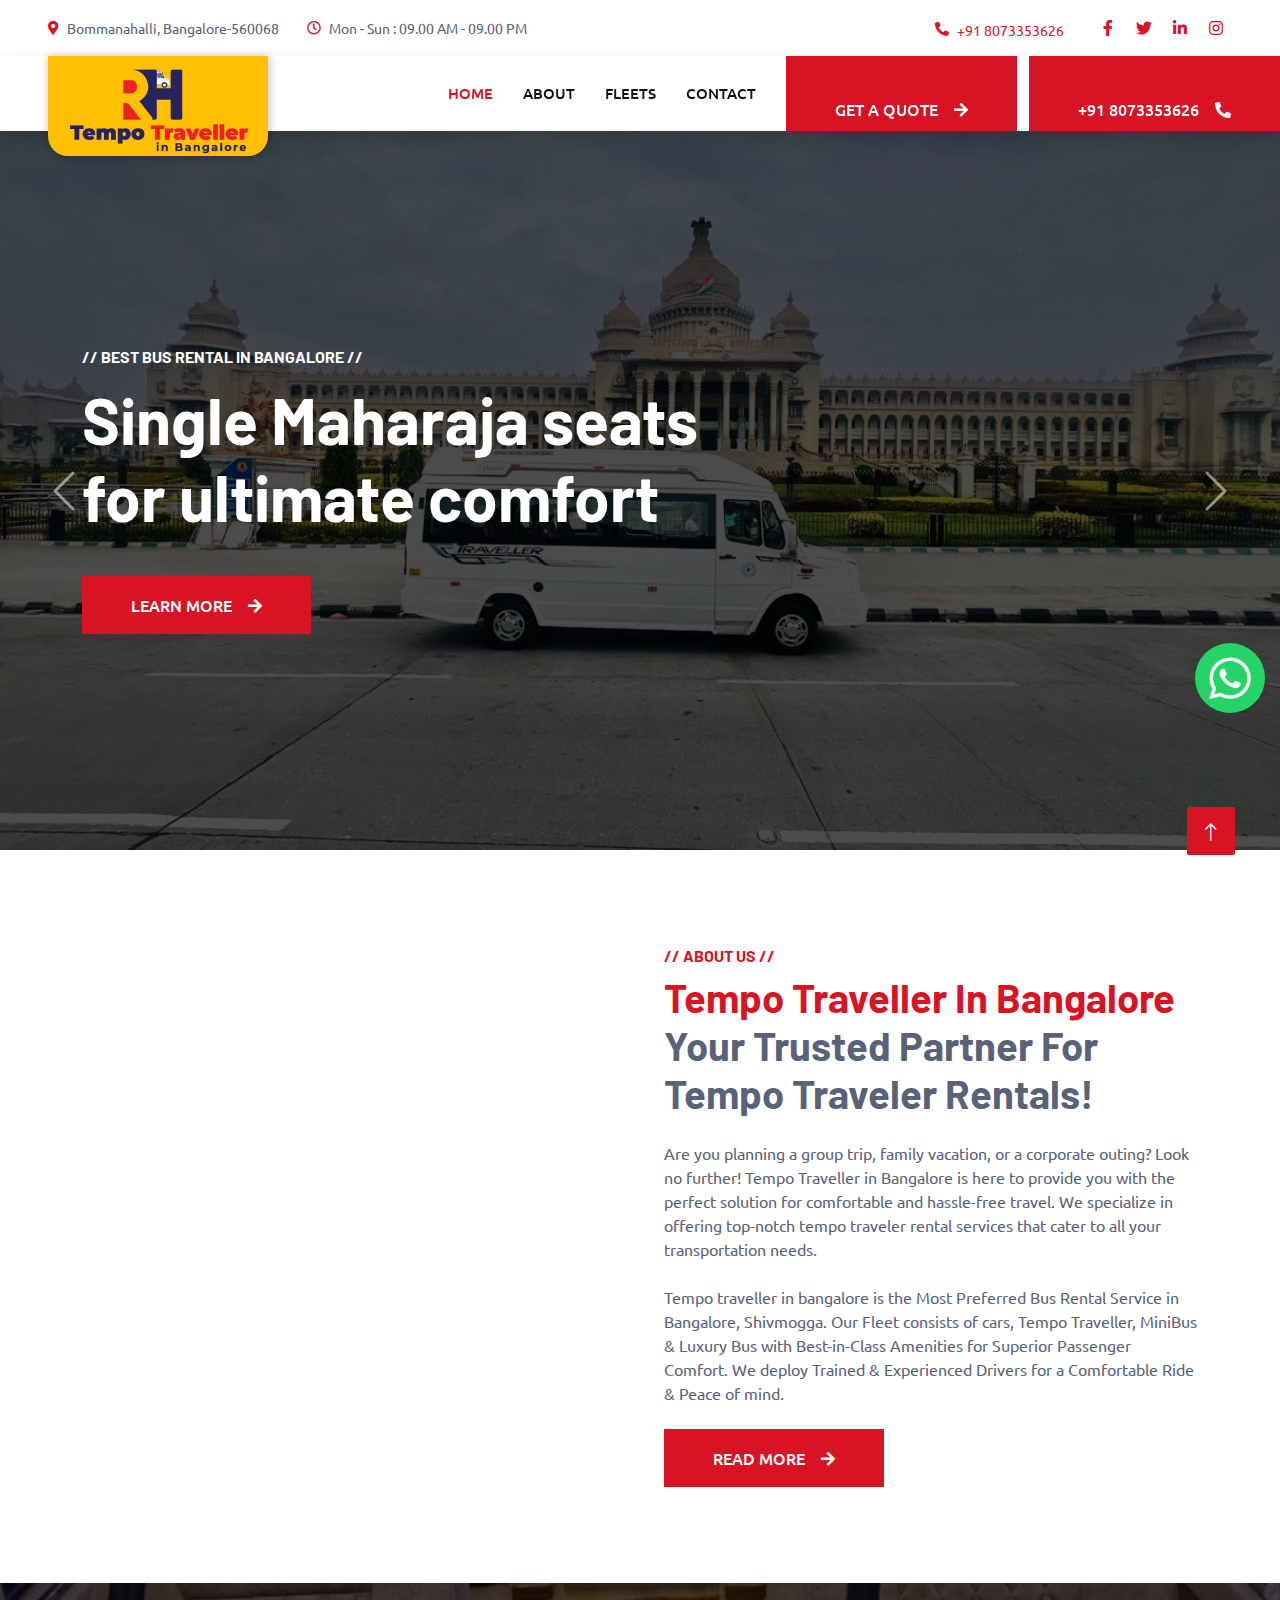
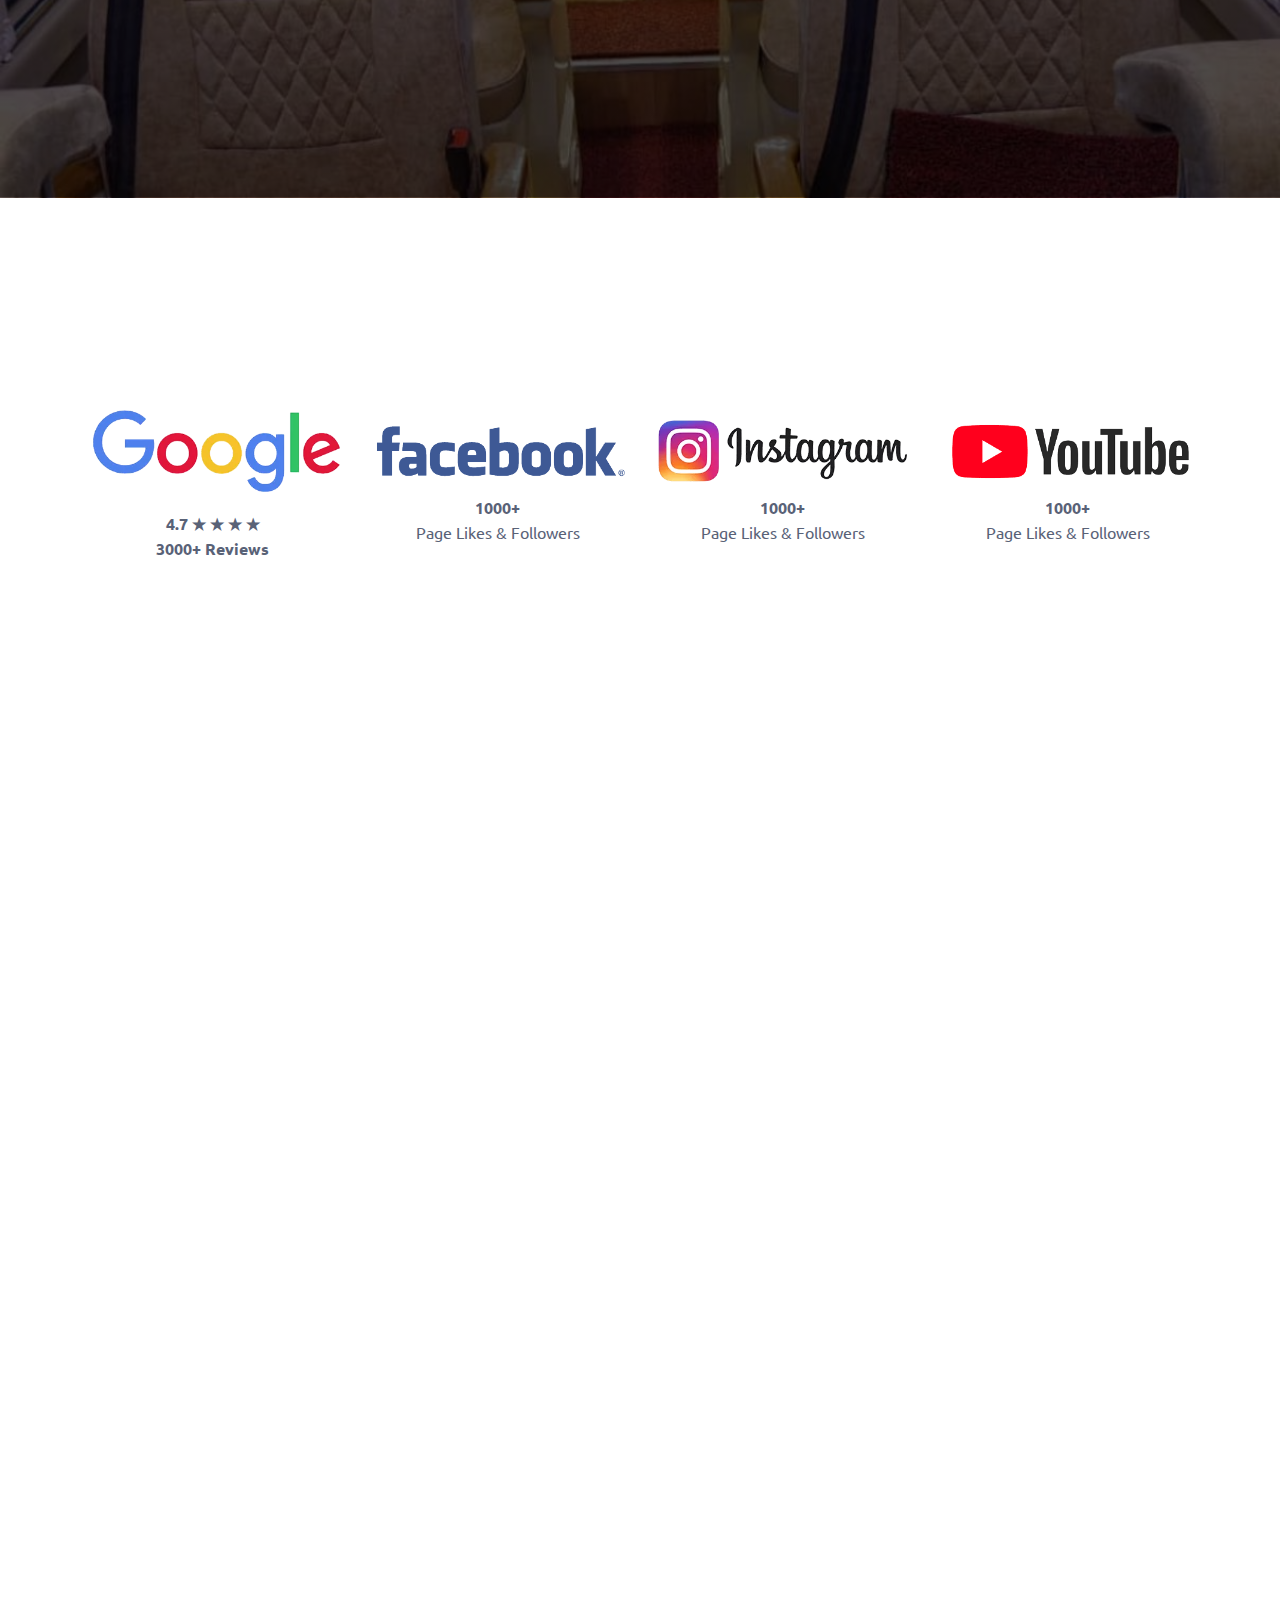
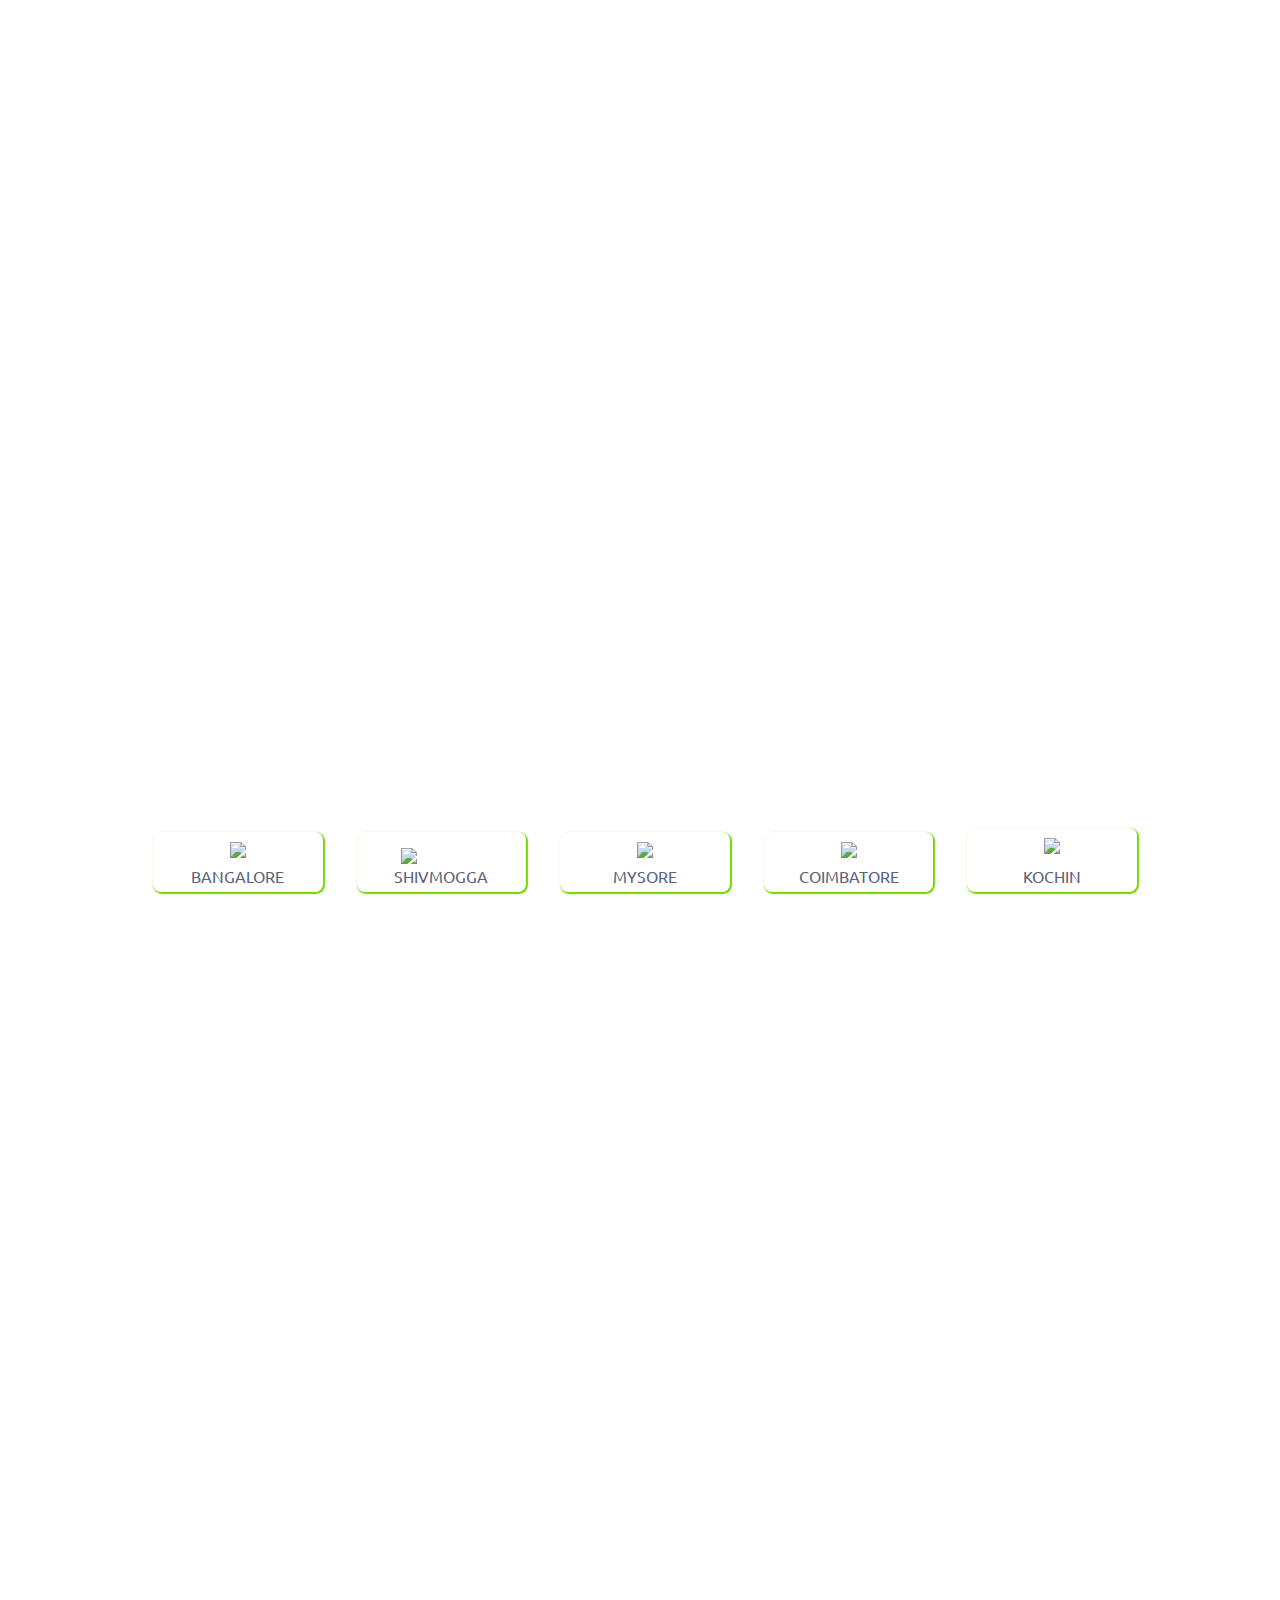
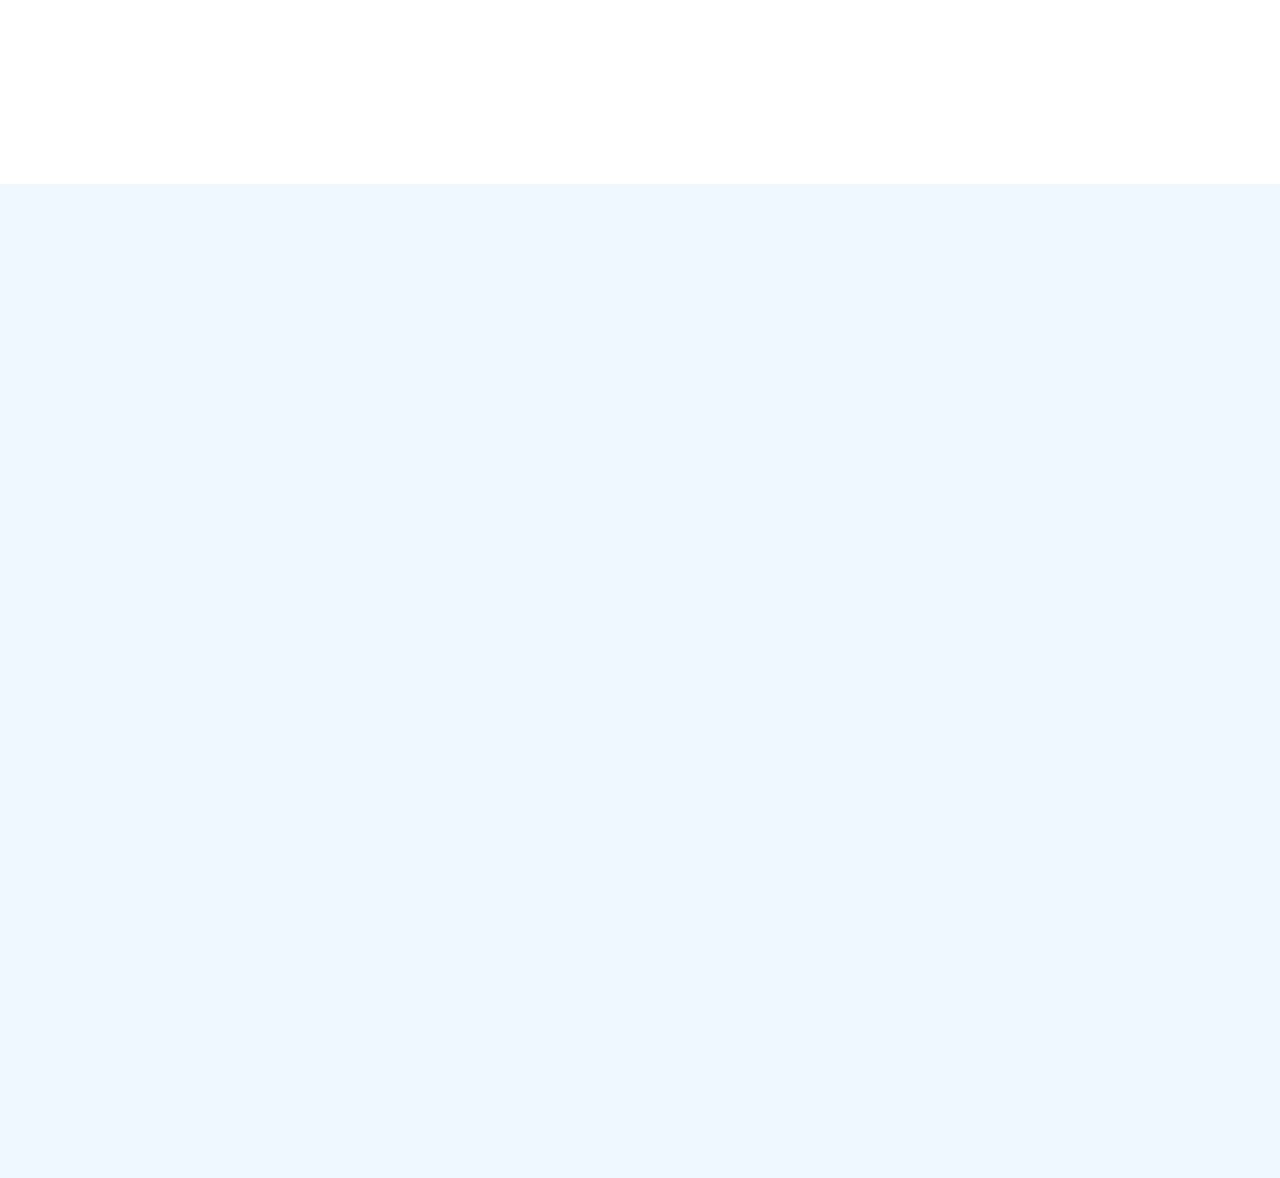
==== commit 0e9bb88c: "fgdc" ====
--- a/index.html
+++ b/index.html
@@ -451,36 +451,32 @@
                 <div class="wpb_wrapper"> 
                     <div class="wpb_text_column wpb_content_element "> 
                         <div class="wpb_wrapper">
-                             <div class="container orange foooot">
+                            <div class="container orange foooot">
                                 <h5 class="section-title wow fadeInDown text-left" style="text-align:center;font-family:Roboto Condensed !important;">
                                     VEHICLES &amp; SERVICES
                                      </h5>
                                  <h2 class="section-title wow fadeInDown text-left" style="text-align:center;font-family:Roboto Condensed !important;">
                                      AVAILABLE IN BELOW CITIES</h2>
-                                      <div class="external_links">
-     <p></p>
-
-     <div class="container">
-        <ul class="new_uls">
-            <li class="first-child">
-               <!-- <a href="https://urbancruise.in/mumbai/"> -->
-                   <img nitro-lazy-src="https://cdn-haoeh.nitrocdn.com/DtCdzAdOiNcOdQfWOArXUYeJdoYlgSFt/assets/images/optimized/rev-de42c87/mumbai/wp-content/uploads/2022/02/0009_mumbai.png" class="alignnone ls-is-cached lazyloaded" decoding="async" nitro-lazy-empty="" id="MzQxNjoyMTI=-1" src="https://cdn-haoeh.nitrocdn.com/DtCdzAdOiNcOdQfWOArXUYeJdoYlgSFt/assets/images/optimized/rev-de42c87/mumbai/wp-content/uploads/2022/02/0009_mumbai.png"></a> Bangalore</li>
-                    <li><a href="https://urbancruise.in/mumbai"><img nitro-lazy-src="https://cdn-haoeh.nitrocdn.com/DtCdzAdOiNcOdQfWOArXUYeJdoYlgSFt/assets/images/optimized/rev-de42c87/mumbai/wp-content/uploads/2022/02/0008_thane.png" class="alignnone ls-is-cached lazyloaded" decoding="async" nitro-lazy-empty="" id="MzQxNzoxNDY=-1" src="https://cdn-haoeh.nitrocdn.com/DtCdzAdOiNcOdQfWOArXUYeJdoYlgSFt/assets/images/optimized/rev-de42c87/mumbai/wp-content/uploads/2022/02/0008_thane.png"></a>Shivmogga</li>
-                     <li><img nitro-lazy-src="https://cdn-haoeh.nitrocdn.com/DtCdzAdOiNcOdQfWOArXUYeJdoYlgSFt/assets/images/optimized/rev-de42c87/mumbai/wp-content/uploads/2022/02/0007_pune.png" class="alignnone ls-is-cached lazyloaded" decoding="async" nitro-lazy-empty="" id="MzQxODoxMDU=-1" src="https://cdn-haoeh.nitrocdn.com/DtCdzAdOiNcOdQfWOArXUYeJdoYlgSFt/assets/images/optimized/rev-de42c87/mumbai/wp-content/uploads/2022/02/0007_pune.png"> Mysore</li>
-                      <li><img nitro-lazy-src="https://cdn-haoeh.nitrocdn.com/DtCdzAdOiNcOdQfWOArXUYeJdoYlgSFt/assets/images/optimized/rev-de42c87/mumbai/wp-content/uploads/2022/02/0006_ahemdabad.png" class="alignnone ls-is-cached lazyloaded" decoding="async" nitro-lazy-empty="" id="MzQxOToxMTA=-1" src="https://cdn-haoeh.nitrocdn.com/DtCdzAdOiNcOdQfWOArXUYeJdoYlgSFt/assets/images/optimized/rev-de42c87/mumbai/wp-content/uploads/2022/02/0006_ahemdabad.png"> Coimbatore</li>
-                       <li>
-                        <!-- <a href="https://urbancruise.in/delhi/"> -->
-                        <img nitro-lazy-src="https://cdn-haoeh.nitrocdn.com/DtCdzAdOiNcOdQfWOArXUYeJdoYlgSFt/assets/images/optimized/rev-de42c87/mumbai/wp-content/uploads/2022/02/0005_delhi.png" class="alignnone ls-is-cached lazyloaded" decoding="async" nitro-lazy-empty="" id="MzQyMDoxNDY=-1" src="https://cdn-haoeh.nitrocdn.com/DtCdzAdOiNcOdQfWOArXUYeJdoYlgSFt/assets/images/optimized/rev-de42c87/mumbai/wp-content/uploads/2022/02/0005_delhi.png">Kochin</a></li>
-                        </ul>
-     </div>
-    </div> 
-</div>
-</div>
-</div> 
-</div>
-</div>
-</div>
-</div>
+                                    <div class="external_links">
+                                        <p></p>
+                                        <div class="container">
+                                            <ul class="new_uls">
+                                                <li class="first-child"><!-- <a href="https://urbancruise.in/mumbai/"> --><img nitro-lazy-src="https://cdn-haoeh.nitrocdn.com/DtCdzAdOiNcOdQfWOArXUYeJdoYlgSFt/assets/images/optimized/rev-de42c87/mumbai/wp-content/uploads/2022/02/0009_mumbai.png" class="alignnone ls-is-cached lazyloaded" decoding="async" nitro-lazy-empty="" id="MzQxNjoyMTI=-1" src="https://cdn-haoeh.nitrocdn.com/DtCdzAdOiNcOdQfWOArXUYeJdoYlgSFt/assets/images/optimized/rev-de42c87/mumbai/wp-content/uploads/2022/02/0009_mumbai.png"></a> Bangalore</li>
+                                                <li><a href="https://urbancruise.in/mumbai"><img nitro-lazy-src="https://cdn-haoeh.nitrocdn.com/DtCdzAdOiNcOdQfWOArXUYeJdoYlgSFt/assets/images/optimized/rev-de42c87/mumbai/wp-content/uploads/2022/02/0008_thane.png" class="alignnone ls-is-cached lazyloaded" decoding="async" nitro-lazy-empty="" id="MzQxNzoxNDY=-1" src="https://cdn-haoeh.nitrocdn.com/DtCdzAdOiNcOdQfWOArXUYeJdoYlgSFt/assets/images/optimized/rev-de42c87/mumbai/wp-content/uploads/2022/02/0008_thane.png"></a>Shivmogga</li>
+                                                <li><img nitro-lazy-src="https://cdn-haoeh.nitrocdn.com/DtCdzAdOiNcOdQfWOArXUYeJdoYlgSFt/assets/images/optimized/rev-de42c87/mumbai/wp-content/uploads/2022/02/0007_pune.png" class="alignnone ls-is-cached lazyloaded" decoding="async" nitro-lazy-empty="" id="MzQxODoxMDU=-1" src="https://cdn-haoeh.nitrocdn.com/DtCdzAdOiNcOdQfWOArXUYeJdoYlgSFt/assets/images/optimized/rev-de42c87/mumbai/wp-content/uploads/2022/02/0007_pune.png"> Mysore</li>
+                                                <li><img nitro-lazy-src="https://cdn-haoeh.nitrocdn.com/DtCdzAdOiNcOdQfWOArXUYeJdoYlgSFt/assets/images/optimized/rev-de42c87/mumbai/wp-content/uploads/2022/02/0006_ahemdabad.png" class="alignnone ls-is-cached lazyloaded" decoding="async" nitro-lazy-empty="" id="MzQxOToxMTA=-1" src="https://cdn-haoeh.nitrocdn.com/DtCdzAdOiNcOdQfWOArXUYeJdoYlgSFt/assets/images/optimized/rev-de42c87/mumbai/wp-content/uploads/2022/02/0006_ahemdabad.png"> Coimbatore</li>
+                                                <li><!-- <a href="https://urbancruise.in/delhi/"> --><img nitro-lazy-src="https://cdn-haoeh.nitrocdn.com/DtCdzAdOiNcOdQfWOArXUYeJdoYlgSFt/assets/images/optimized/rev-de42c87/mumbai/wp-content/uploads/2022/02/0005_delhi.png" class="alignnone ls-is-cached lazyloaded" decoding="async" nitro-lazy-empty="" id="MzQyMDoxNDY=-1" src="https://cdn-haoeh.nitrocdn.com/DtCdzAdOiNcOdQfWOArXUYeJdoYlgSFt/assets/images/optimized/rev-de42c87/mumbai/wp-content/uploads/2022/02/0005_delhi.png">Kochin</a></li>
+                                            </ul>
+                                        </div>
+                                    </div> 
+                            </div>
+                        </div>
+                    </div> 
+                </div>
+            </div>
+        </div>
+    </div>
+    
 </section>
 
 
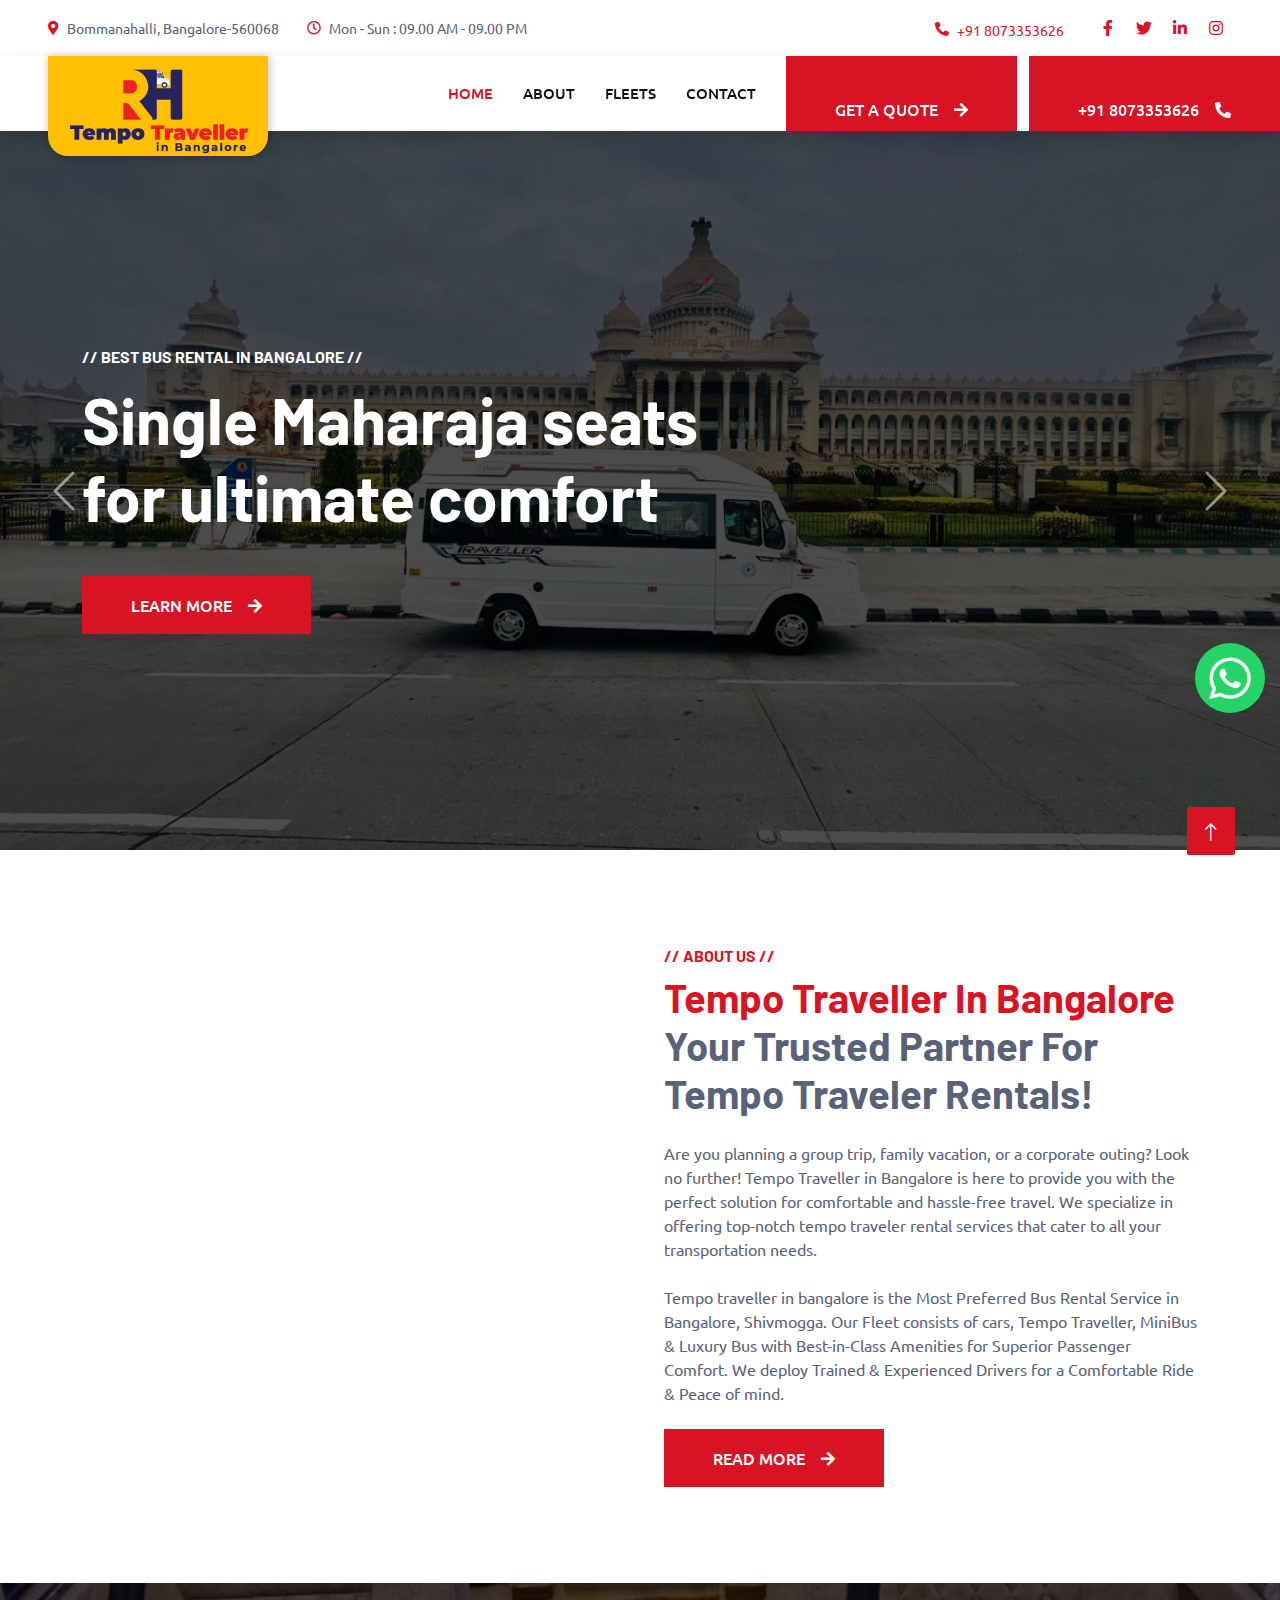
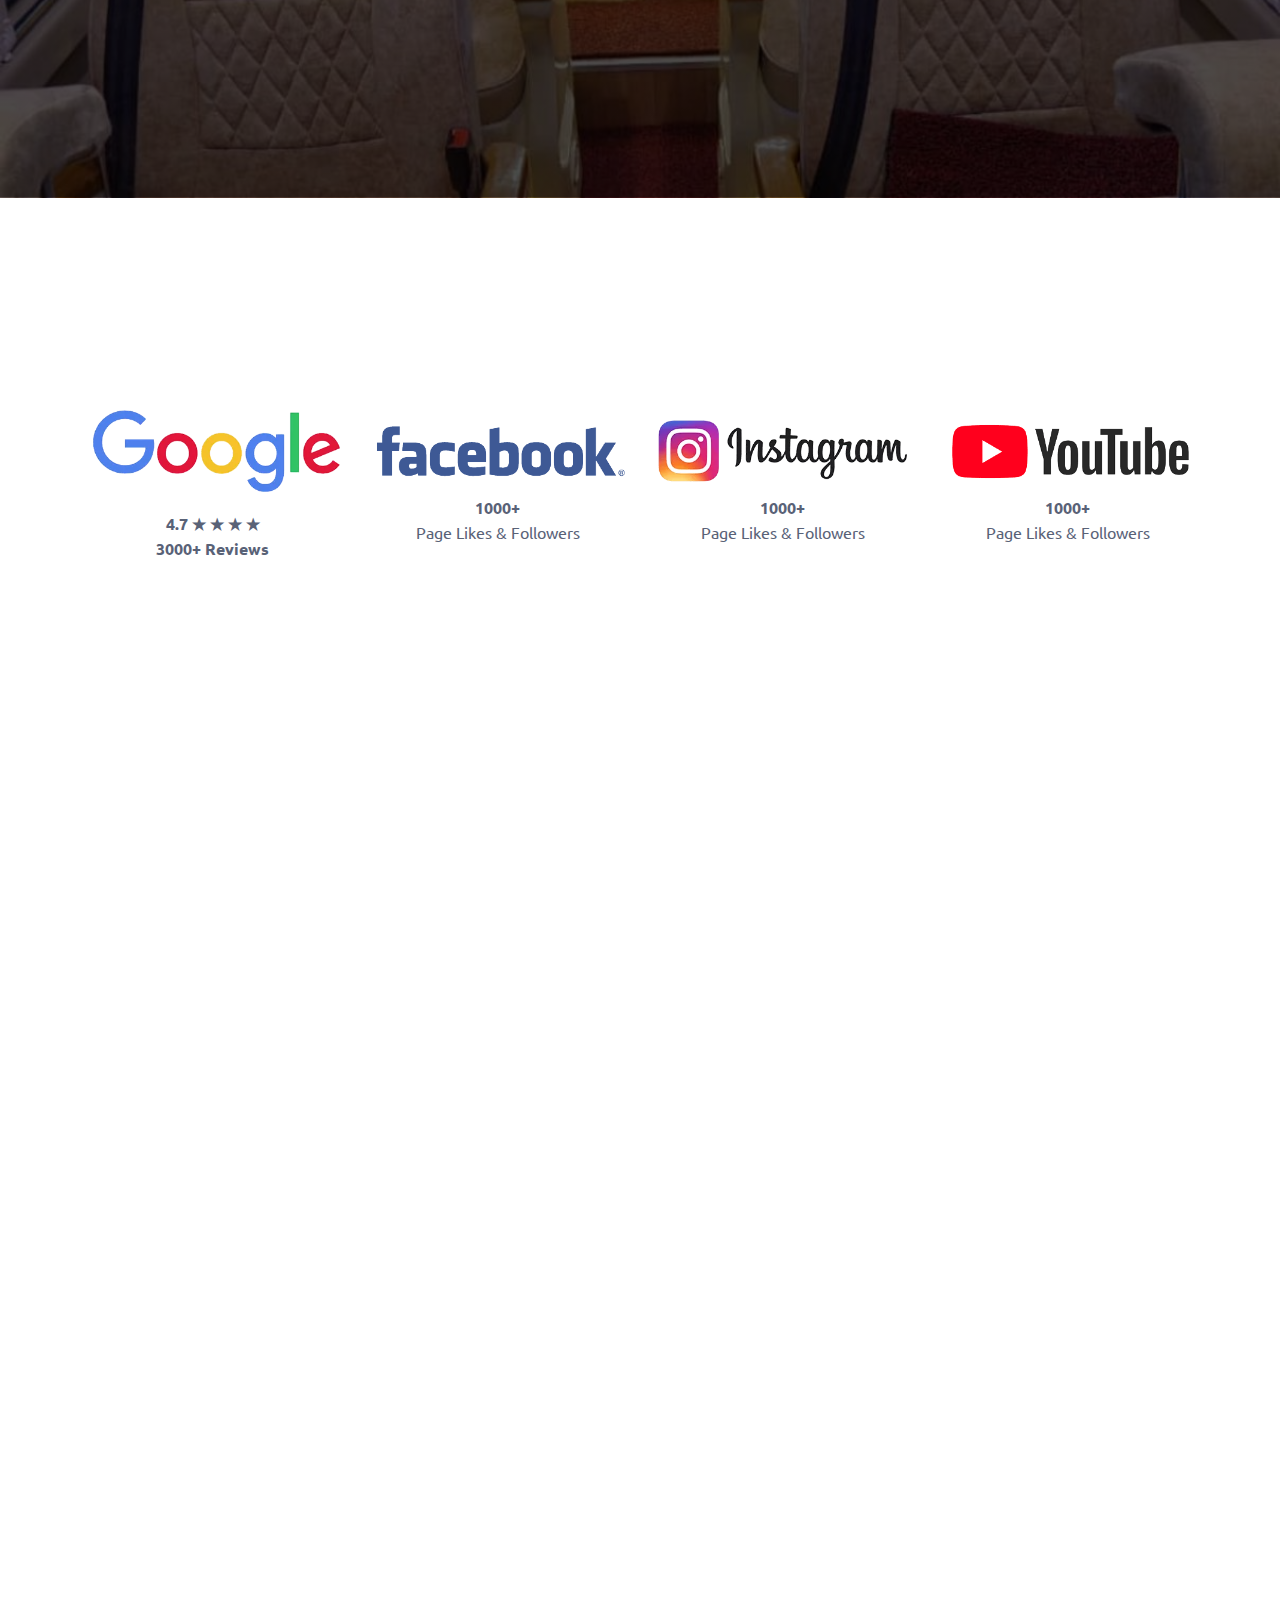
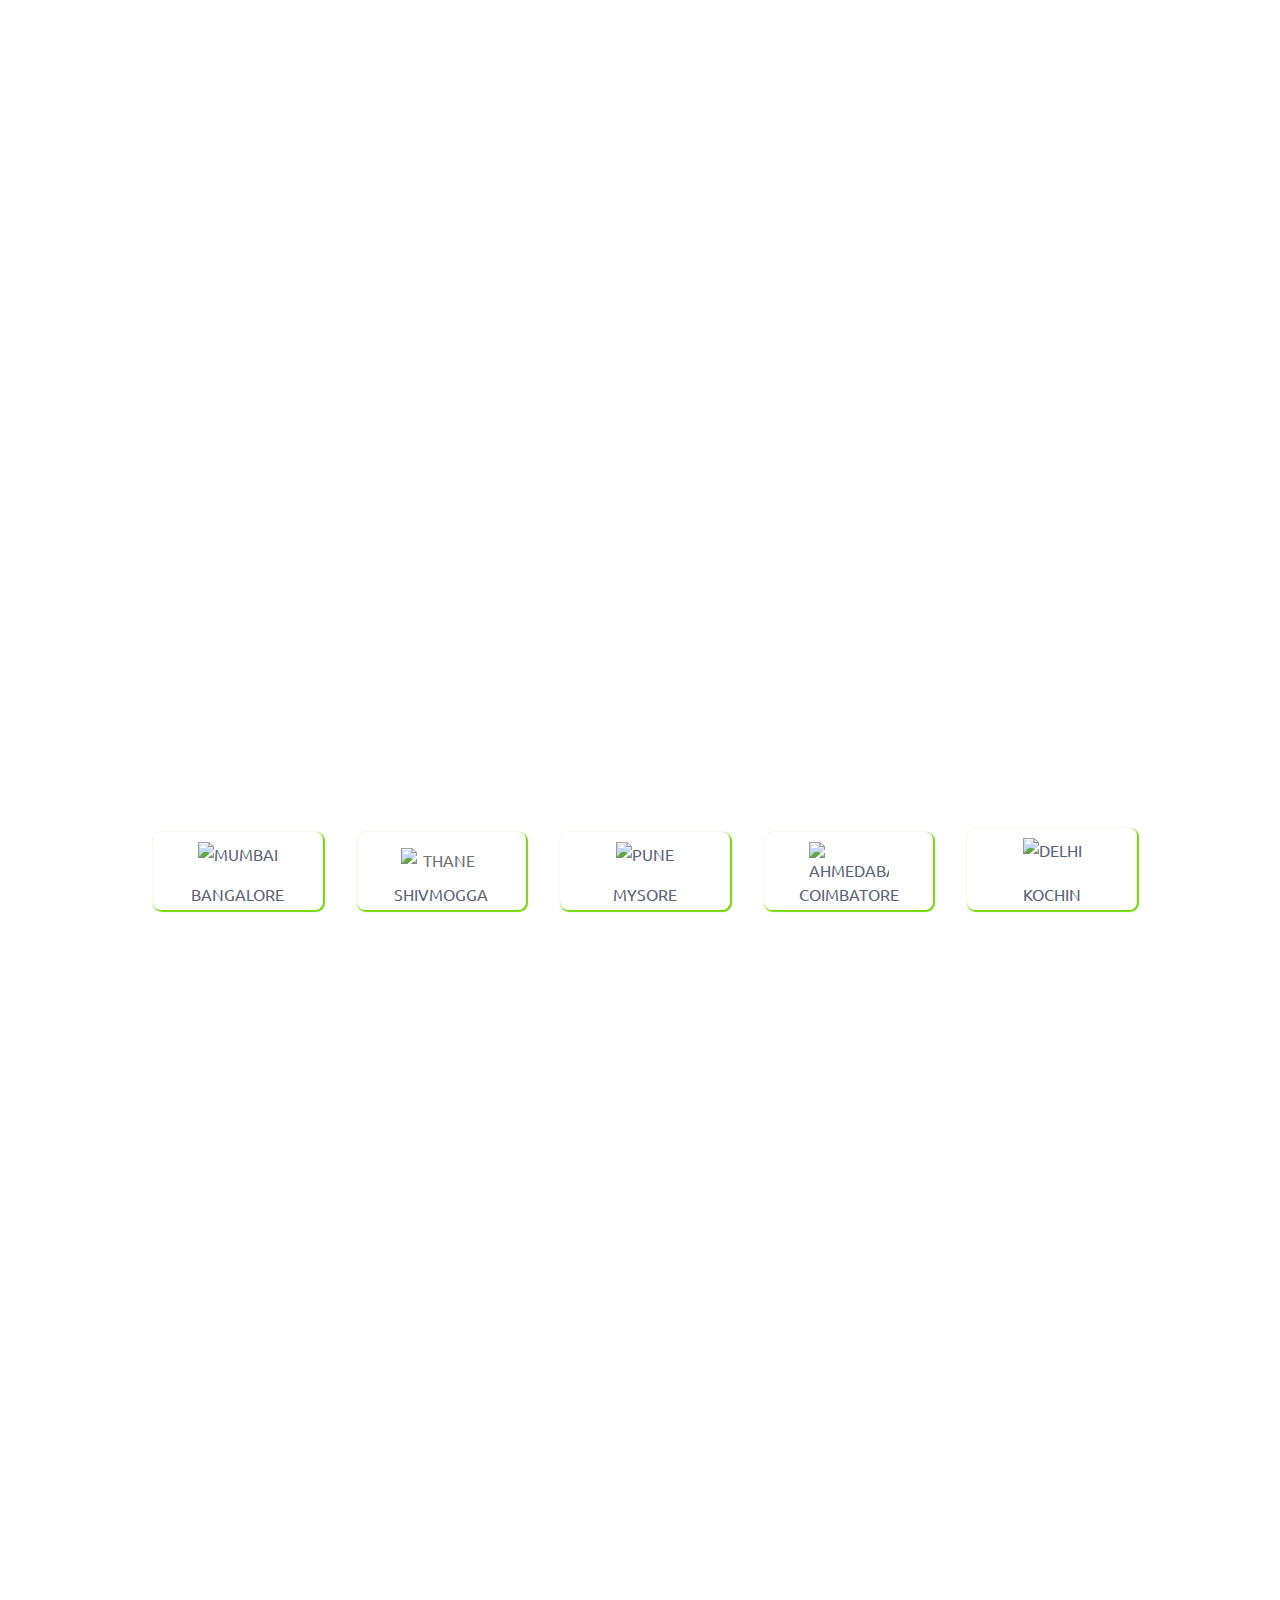
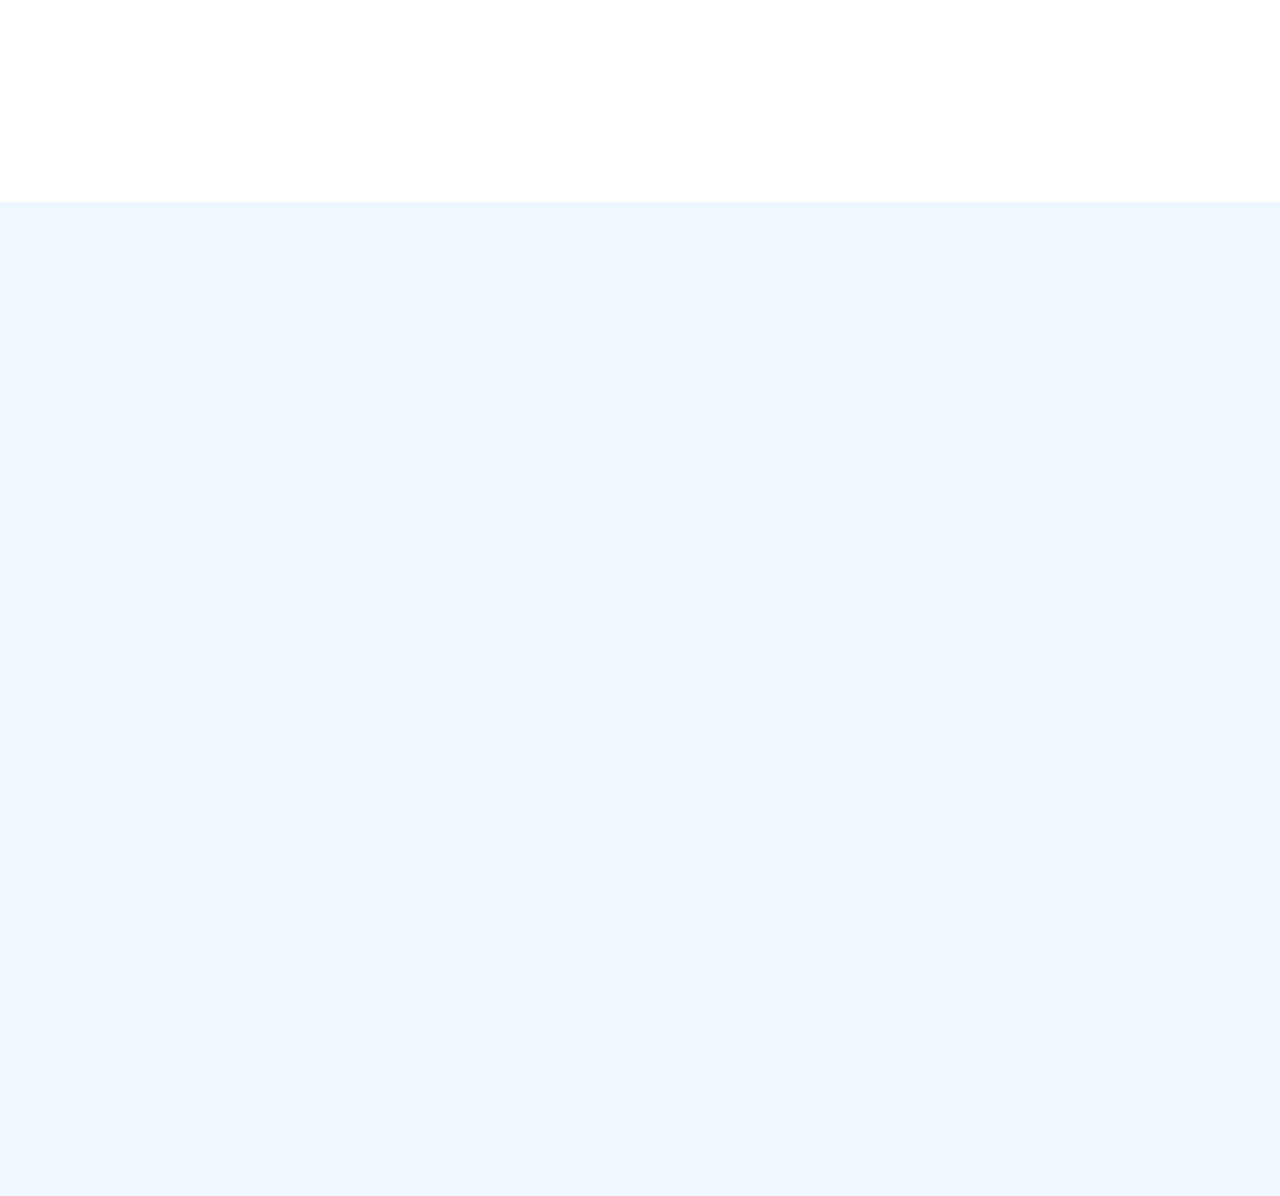
==== commit ed177dd9: "upd" ====
--- a/index.html
+++ b/index.html
@@ -461,13 +461,32 @@
                                         <p></p>
                                         <div class="container">
                                             <ul class="new_uls">
-                                                <li class="first-child"><!-- <a href="https://urbancruise.in/mumbai/"> --><img nitro-lazy-src="https://cdn-haoeh.nitrocdn.com/DtCdzAdOiNcOdQfWOArXUYeJdoYlgSFt/assets/images/optimized/rev-de42c87/mumbai/wp-content/uploads/2022/02/0009_mumbai.png" class="alignnone ls-is-cached lazyloaded" decoding="async" nitro-lazy-empty="" id="MzQxNjoyMTI=-1" src="https://cdn-haoeh.nitrocdn.com/DtCdzAdOiNcOdQfWOArXUYeJdoYlgSFt/assets/images/optimized/rev-de42c87/mumbai/wp-content/uploads/2022/02/0009_mumbai.png"></a> Bangalore</li>
-                                                <li><a href="https://urbancruise.in/mumbai"><img nitro-lazy-src="https://cdn-haoeh.nitrocdn.com/DtCdzAdOiNcOdQfWOArXUYeJdoYlgSFt/assets/images/optimized/rev-de42c87/mumbai/wp-content/uploads/2022/02/0008_thane.png" class="alignnone ls-is-cached lazyloaded" decoding="async" nitro-lazy-empty="" id="MzQxNzoxNDY=-1" src="https://cdn-haoeh.nitrocdn.com/DtCdzAdOiNcOdQfWOArXUYeJdoYlgSFt/assets/images/optimized/rev-de42c87/mumbai/wp-content/uploads/2022/02/0008_thane.png"></a>Shivmogga</li>
-                                                <li><img nitro-lazy-src="https://cdn-haoeh.nitrocdn.com/DtCdzAdOiNcOdQfWOArXUYeJdoYlgSFt/assets/images/optimized/rev-de42c87/mumbai/wp-content/uploads/2022/02/0007_pune.png" class="alignnone ls-is-cached lazyloaded" decoding="async" nitro-lazy-empty="" id="MzQxODoxMDU=-1" src="https://cdn-haoeh.nitrocdn.com/DtCdzAdOiNcOdQfWOArXUYeJdoYlgSFt/assets/images/optimized/rev-de42c87/mumbai/wp-content/uploads/2022/02/0007_pune.png"> Mysore</li>
-                                                <li><img nitro-lazy-src="https://cdn-haoeh.nitrocdn.com/DtCdzAdOiNcOdQfWOArXUYeJdoYlgSFt/assets/images/optimized/rev-de42c87/mumbai/wp-content/uploads/2022/02/0006_ahemdabad.png" class="alignnone ls-is-cached lazyloaded" decoding="async" nitro-lazy-empty="" id="MzQxOToxMTA=-1" src="https://cdn-haoeh.nitrocdn.com/DtCdzAdOiNcOdQfWOArXUYeJdoYlgSFt/assets/images/optimized/rev-de42c87/mumbai/wp-content/uploads/2022/02/0006_ahemdabad.png"> Coimbatore</li>
-                                                <li><!-- <a href="https://urbancruise.in/delhi/"> --><img nitro-lazy-src="https://cdn-haoeh.nitrocdn.com/DtCdzAdOiNcOdQfWOArXUYeJdoYlgSFt/assets/images/optimized/rev-de42c87/mumbai/wp-content/uploads/2022/02/0005_delhi.png" class="alignnone ls-is-cached lazyloaded" decoding="async" nitro-lazy-empty="" id="MzQyMDoxNDY=-1" src="https://cdn-haoeh.nitrocdn.com/DtCdzAdOiNcOdQfWOArXUYeJdoYlgSFt/assets/images/optimized/rev-de42c87/mumbai/wp-content/uploads/2022/02/0005_delhi.png">Kochin</a></li>
+                                                <li class="first-child">
+                                                    <img src="https://cdn-haoeh.nitrocdn.com/DtCdzAdOiNcOdQfWOArXUYeJdoYlgSFt/assets/images/optimized/rev-de42c87/mumbai/wp-content/uploads/2022/02/0009_mumbai.png" alt="Mumbai">
+                                                    Bangalore
+                                                </li>
+                                                <li>
+                                                    <a href="https://urbancruise.in/mumbai">
+                                                        <img src="https://cdn-haoeh.nitrocdn.com/DtCdzAdOiNcOdQfWOArXUYeJdoYlgSFt/assets/images/optimized/rev-de42c87/mumbai/wp-content/uploads/2022/02/0008_thane.png" alt="Thane">
+                                                    </a>
+                                                    Shivmogga
+                                                </li>
+                                                <li>
+                                                    <img src="https://cdn-haoeh.nitrocdn.com/DtCdzAdOiNcOdQfWOArXUYeJdoYlgSFt/assets/images/optimized/rev-de42c87/mumbai/wp-content/uploads/2022/02/0007_pune.png" alt="Pune">
+                                                    Mysore
+                                                </li>
+                                                <li>
+                                                    <img src="https://cdn-haoeh.nitrocdn.com/DtCdzAdOiNcOdQfWOArXUYeJdoYlgSFt/assets/images/optimized/rev-de42c87/mumbai/wp-content/uploads/2022/02/0006_ahemdabad.png" alt="Ahmedabad">
+                                                    Coimbatore
+                                                </li>
+                                                <li>
+                                                    <img src="https://cdn-haoeh.nitrocdn.com/DtCdzAdOiNcOdQfWOArXUYeJdoYlgSFt/assets/images/optimized/rev-de42c87/mumbai/wp-content/uploads/2022/02/0005_delhi.png" alt="Delhi">
+                                                    Kochin
+                                                </li>
                                             </ul>
                                         </div>
+                                        
+                                        
                                     </div> 
                             </div>
                         </div>
@@ -476,7 +495,7 @@
             </div>
         </div>
     </div>
-    
+
 </section>
 
 
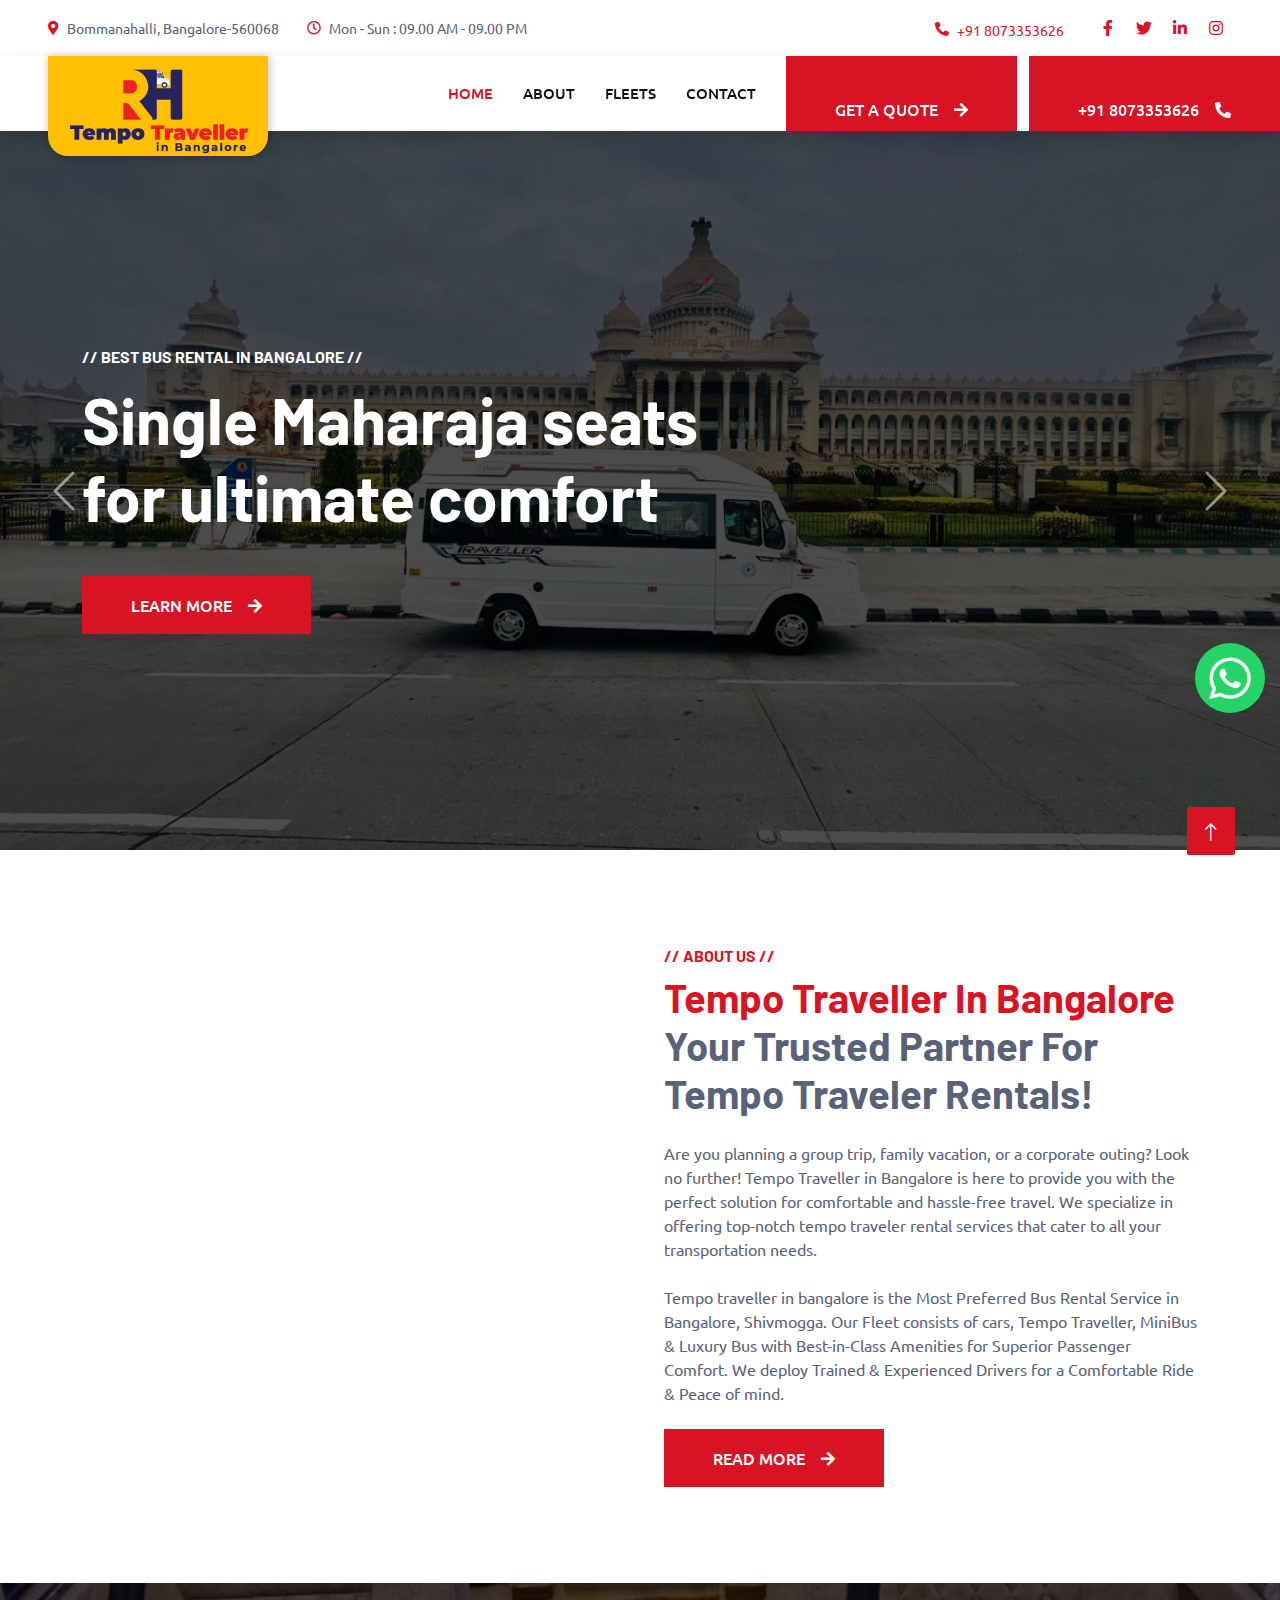
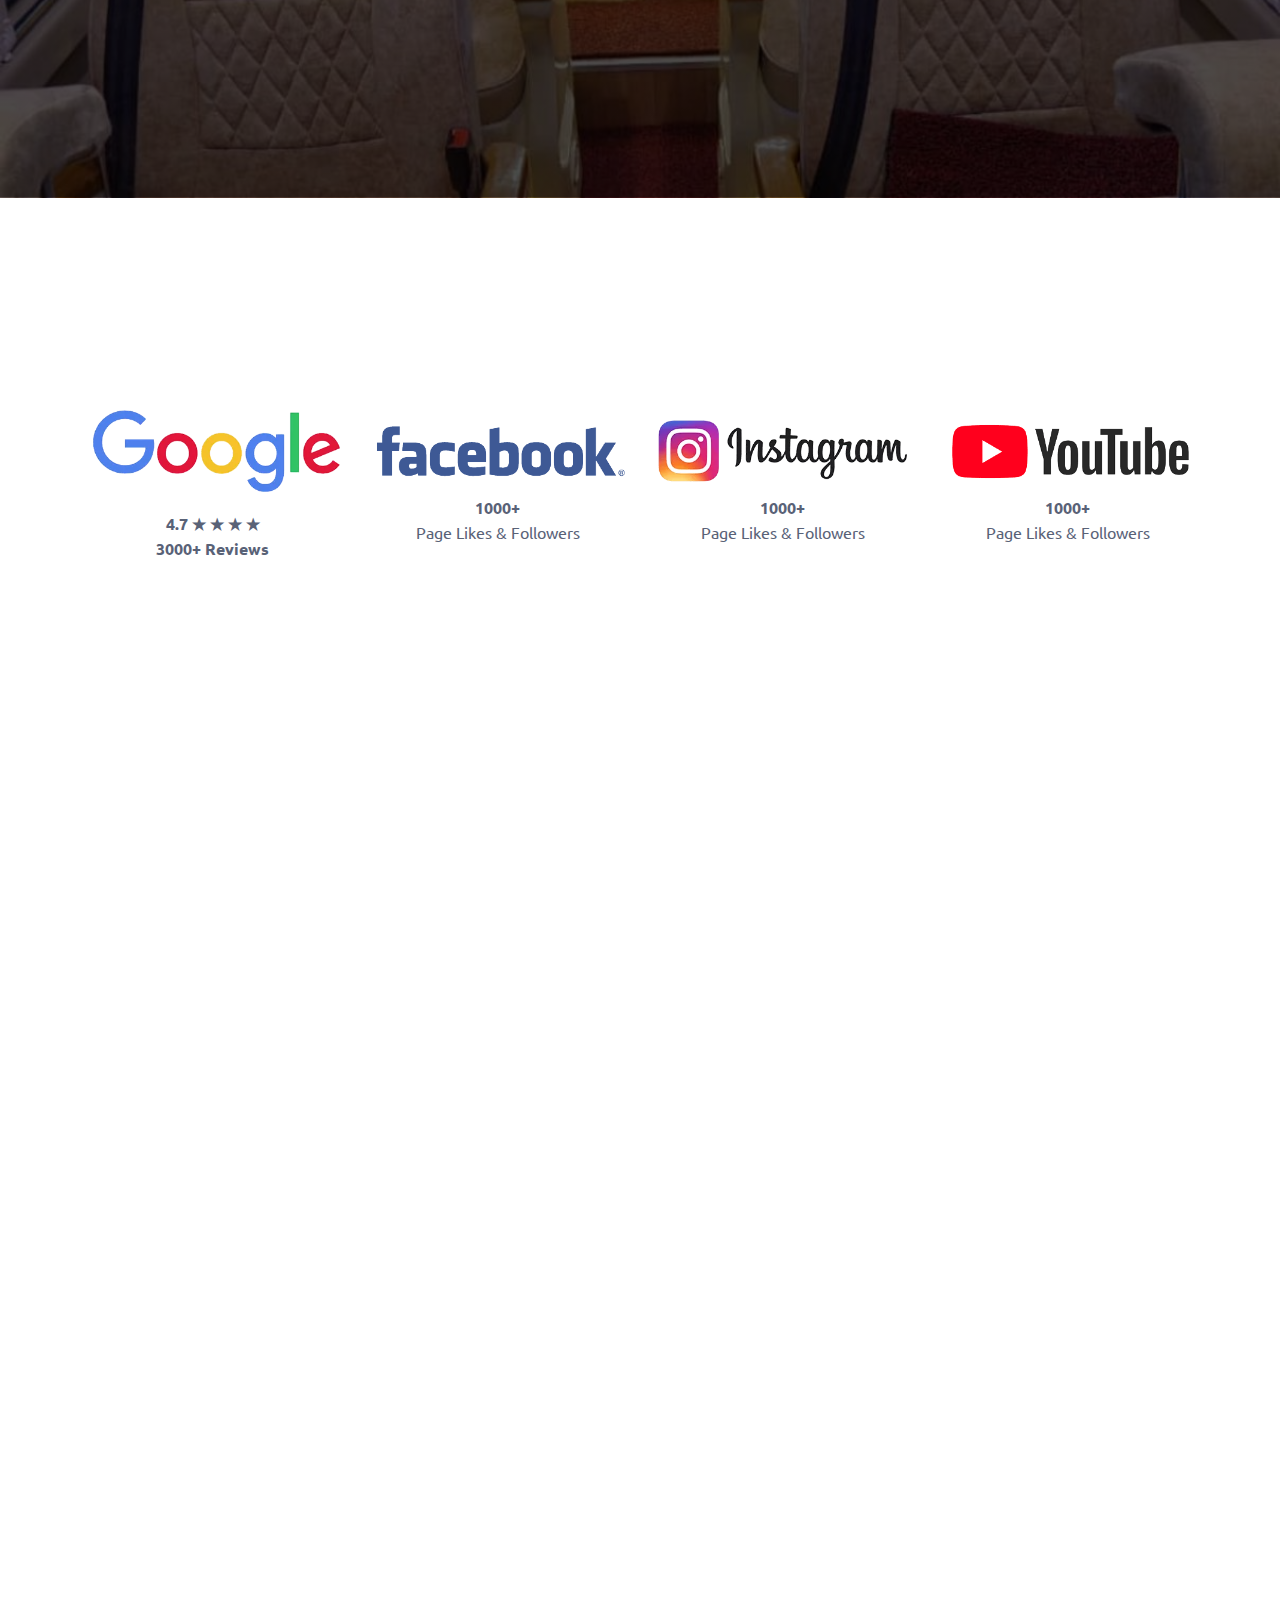
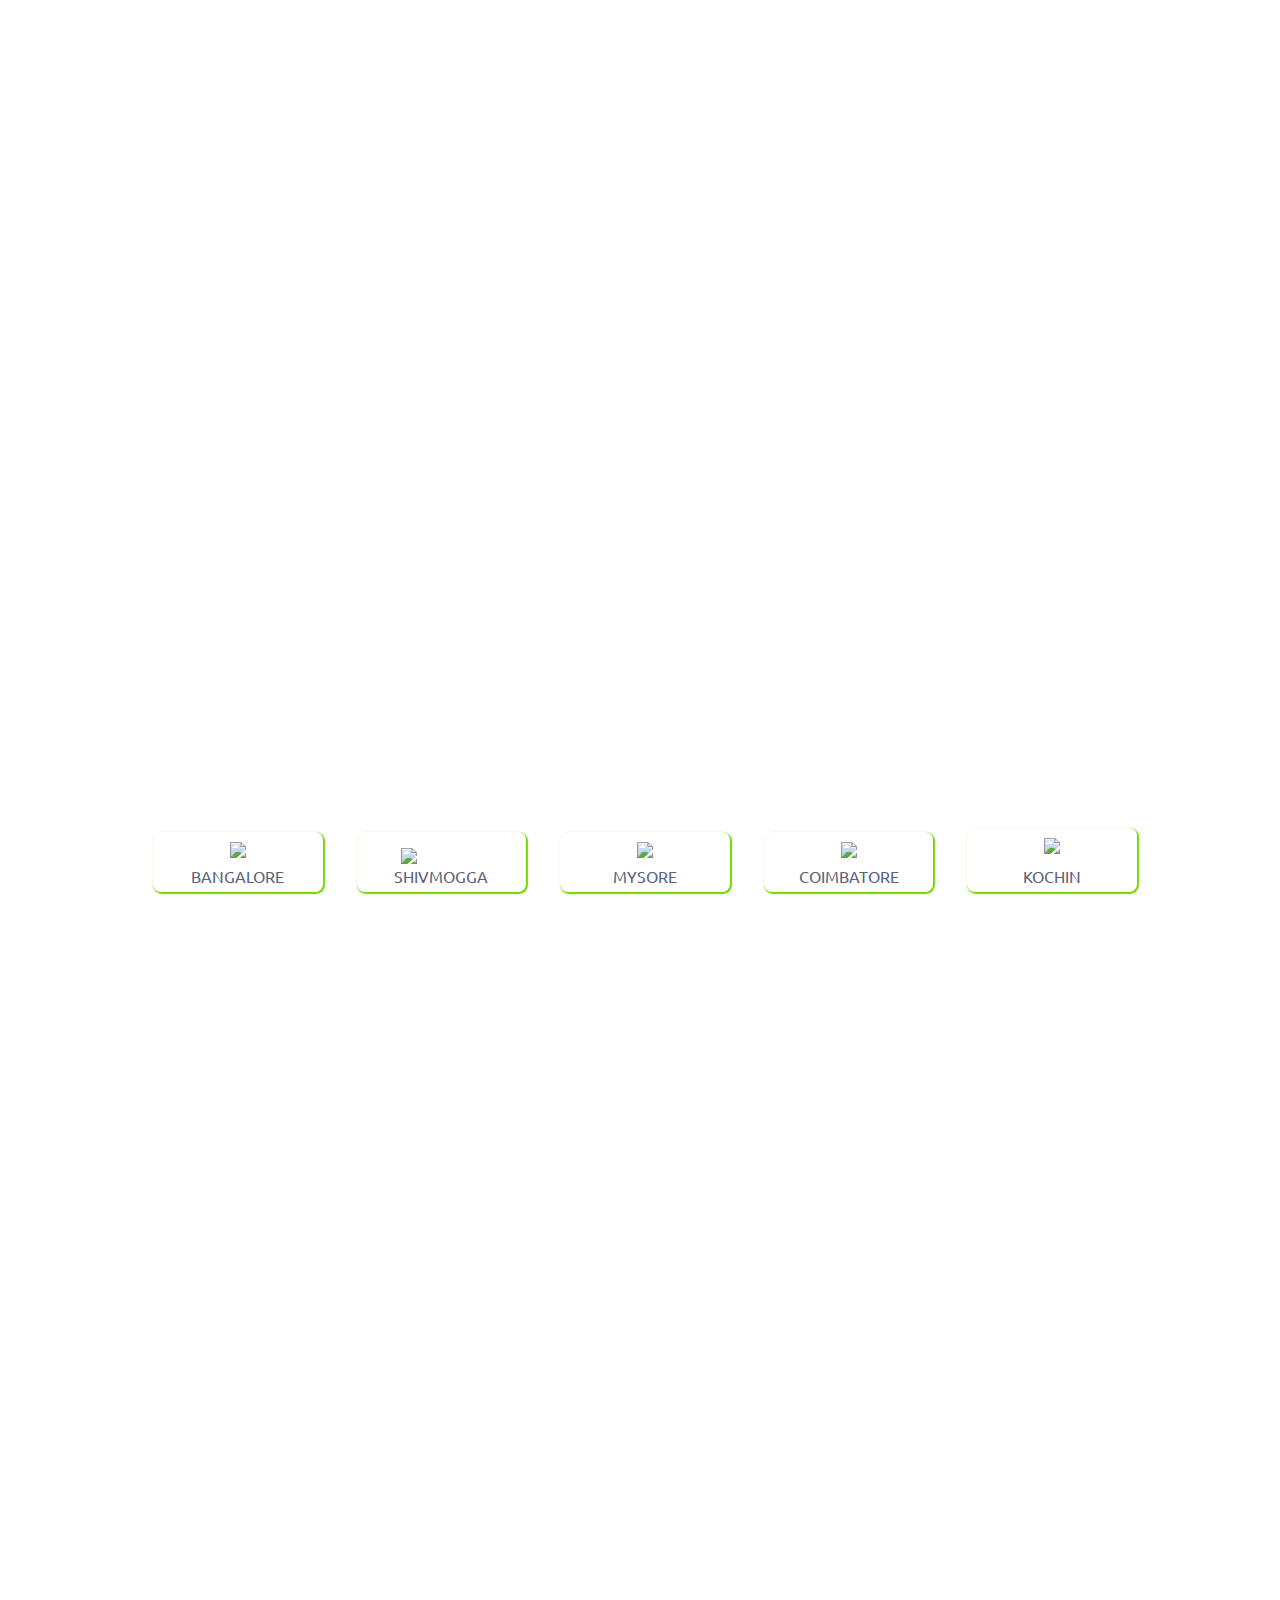
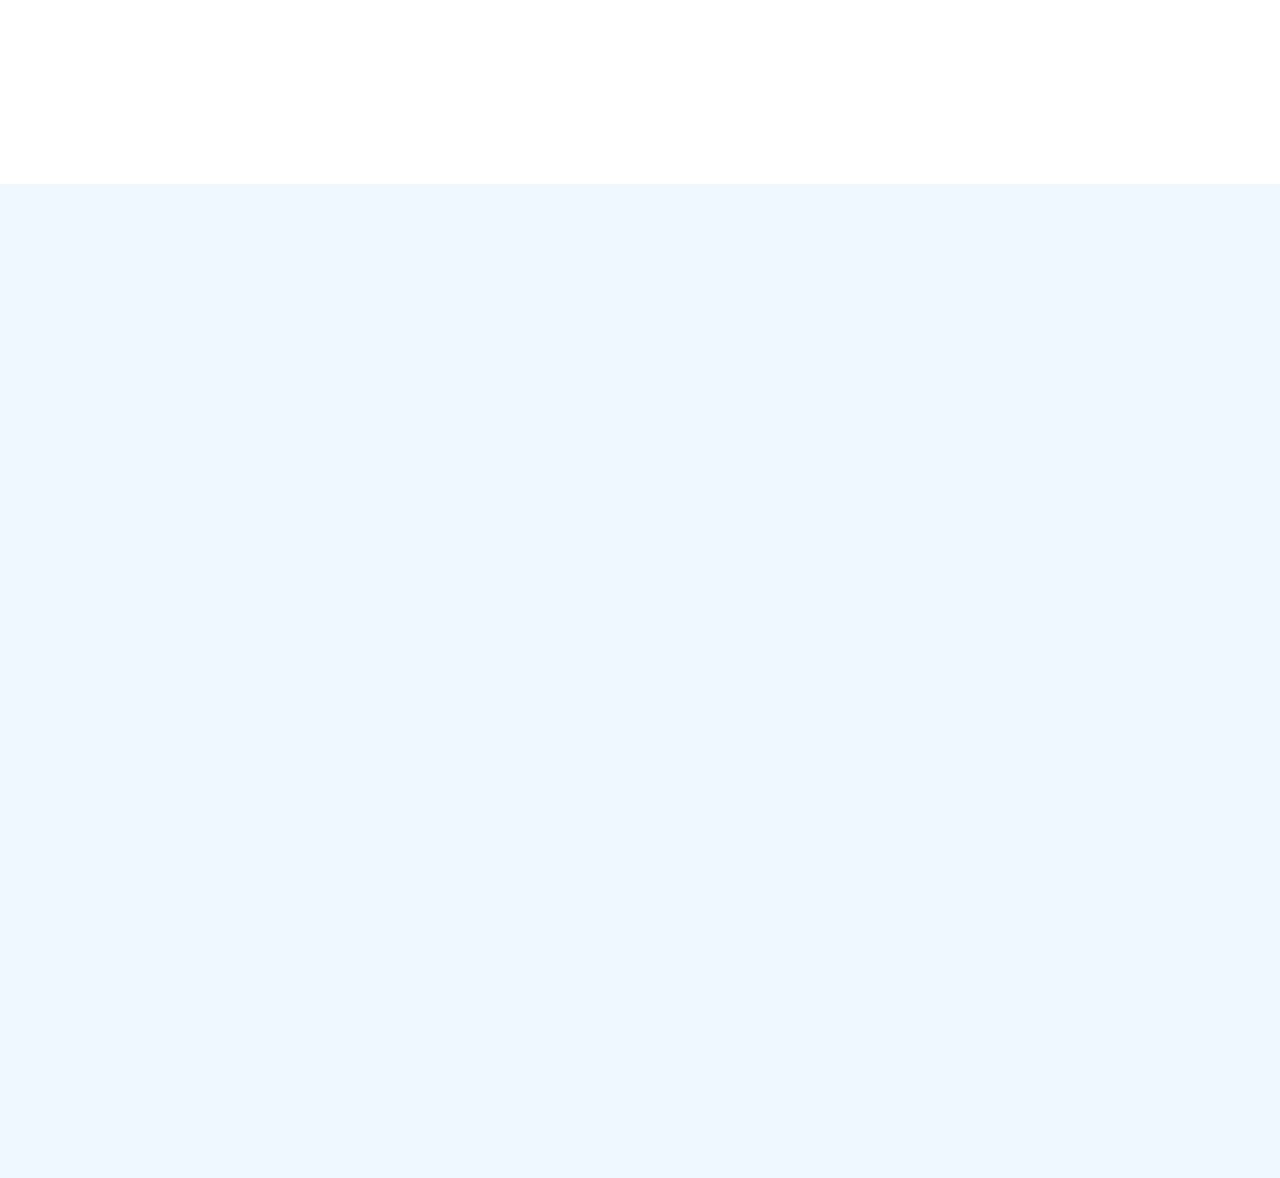
==== commit 7fb052fd: "upd" ====
--- a/index.html
+++ b/index.html
@@ -461,32 +461,13 @@
                                         <p></p>
                                         <div class="container">
                                             <ul class="new_uls">
-                                                <li class="first-child">
-                                                    <img src="https://cdn-haoeh.nitrocdn.com/DtCdzAdOiNcOdQfWOArXUYeJdoYlgSFt/assets/images/optimized/rev-de42c87/mumbai/wp-content/uploads/2022/02/0009_mumbai.png" alt="Mumbai">
-                                                    Bangalore
-                                                </li>
-                                                <li>
-                                                    <a href="https://urbancruise.in/mumbai">
-                                                        <img src="https://cdn-haoeh.nitrocdn.com/DtCdzAdOiNcOdQfWOArXUYeJdoYlgSFt/assets/images/optimized/rev-de42c87/mumbai/wp-content/uploads/2022/02/0008_thane.png" alt="Thane">
-                                                    </a>
-                                                    Shivmogga
-                                                </li>
-                                                <li>
-                                                    <img src="https://cdn-haoeh.nitrocdn.com/DtCdzAdOiNcOdQfWOArXUYeJdoYlgSFt/assets/images/optimized/rev-de42c87/mumbai/wp-content/uploads/2022/02/0007_pune.png" alt="Pune">
-                                                    Mysore
-                                                </li>
-                                                <li>
-                                                    <img src="https://cdn-haoeh.nitrocdn.com/DtCdzAdOiNcOdQfWOArXUYeJdoYlgSFt/assets/images/optimized/rev-de42c87/mumbai/wp-content/uploads/2022/02/0006_ahemdabad.png" alt="Ahmedabad">
-                                                    Coimbatore
-                                                </li>
-                                                <li>
-                                                    <img src="https://cdn-haoeh.nitrocdn.com/DtCdzAdOiNcOdQfWOArXUYeJdoYlgSFt/assets/images/optimized/rev-de42c87/mumbai/wp-content/uploads/2022/02/0005_delhi.png" alt="Delhi">
-                                                    Kochin
-                                                </li>
+                                                <li class="first-child"><!-- <a href="https://urbancruise.in/mumbai/"> --><img nitro-lazy-src="https://cdn-haoeh.nitrocdn.com/DtCdzAdOiNcOdQfWOArXUYeJdoYlgSFt/assets/images/optimized/rev-de42c87/mumbai/wp-content/uploads/2022/02/0009_mumbai.png" class="alignnone ls-is-cached lazyloaded" decoding="async" nitro-lazy-empty="" id="MzQxNjoyMTI=-1" src="https://cdn-haoeh.nitrocdn.com/DtCdzAdOiNcOdQfWOArXUYeJdoYlgSFt/assets/images/optimized/rev-de42c87/mumbai/wp-content/uploads/2022/02/0009_mumbai.png"></a> Bangalore</li>
+                                                <li><a href="https://urbancruise.in/mumbai"><img nitro-lazy-src="https://cdn-haoeh.nitrocdn.com/DtCdzAdOiNcOdQfWOArXUYeJdoYlgSFt/assets/images/optimized/rev-de42c87/mumbai/wp-content/uploads/2022/02/0008_thane.png" class="alignnone ls-is-cached lazyloaded" decoding="async" nitro-lazy-empty="" id="MzQxNzoxNDY=-1" src="https://cdn-haoeh.nitrocdn.com/DtCdzAdOiNcOdQfWOArXUYeJdoYlgSFt/assets/images/optimized/rev-de42c87/mumbai/wp-content/uploads/2022/02/0008_thane.png"></a>Shivmogga</li>
+                                                <li><img nitro-lazy-src="https://cdn-haoeh.nitrocdn.com/DtCdzAdOiNcOdQfWOArXUYeJdoYlgSFt/assets/images/optimized/rev-de42c87/mumbai/wp-content/uploads/2022/02/0007_pune.png" class="alignnone ls-is-cached lazyloaded" decoding="async" nitro-lazy-empty="" id="MzQxODoxMDU=-1" src="https://cdn-haoeh.nitrocdn.com/DtCdzAdOiNcOdQfWOArXUYeJdoYlgSFt/assets/images/optimized/rev-de42c87/mumbai/wp-content/uploads/2022/02/0007_pune.png"> Mysore</li>
+                                                <li><img nitro-lazy-src="https://cdn-haoeh.nitrocdn.com/DtCdzAdOiNcOdQfWOArXUYeJdoYlgSFt/assets/images/optimized/rev-de42c87/mumbai/wp-content/uploads/2022/02/0006_ahemdabad.png" class="alignnone ls-is-cached lazyloaded" decoding="async" nitro-lazy-empty="" id="MzQxOToxMTA=-1" src="https://cdn-haoeh.nitrocdn.com/DtCdzAdOiNcOdQfWOArXUYeJdoYlgSFt/assets/images/optimized/rev-de42c87/mumbai/wp-content/uploads/2022/02/0006_ahemdabad.png"> Coimbatore</li>
+                                                <li><!-- <a href="https://urbancruise.in/delhi/"> --><img nitro-lazy-src="https://cdn-haoeh.nitrocdn.com/DtCdzAdOiNcOdQfWOArXUYeJdoYlgSFt/assets/images/optimized/rev-de42c87/mumbai/wp-content/uploads/2022/02/0005_delhi.png" class="alignnone ls-is-cached lazyloaded" decoding="async" nitro-lazy-empty="" id="MzQyMDoxNDY=-1" src="https://cdn-haoeh.nitrocdn.com/DtCdzAdOiNcOdQfWOArXUYeJdoYlgSFt/assets/images/optimized/rev-de42c87/mumbai/wp-content/uploads/2022/02/0005_delhi.png">Kochin</a></li>
                                             </ul>
                                         </div>
-                                        
-                                        
                                     </div> 
                             </div>
                         </div>
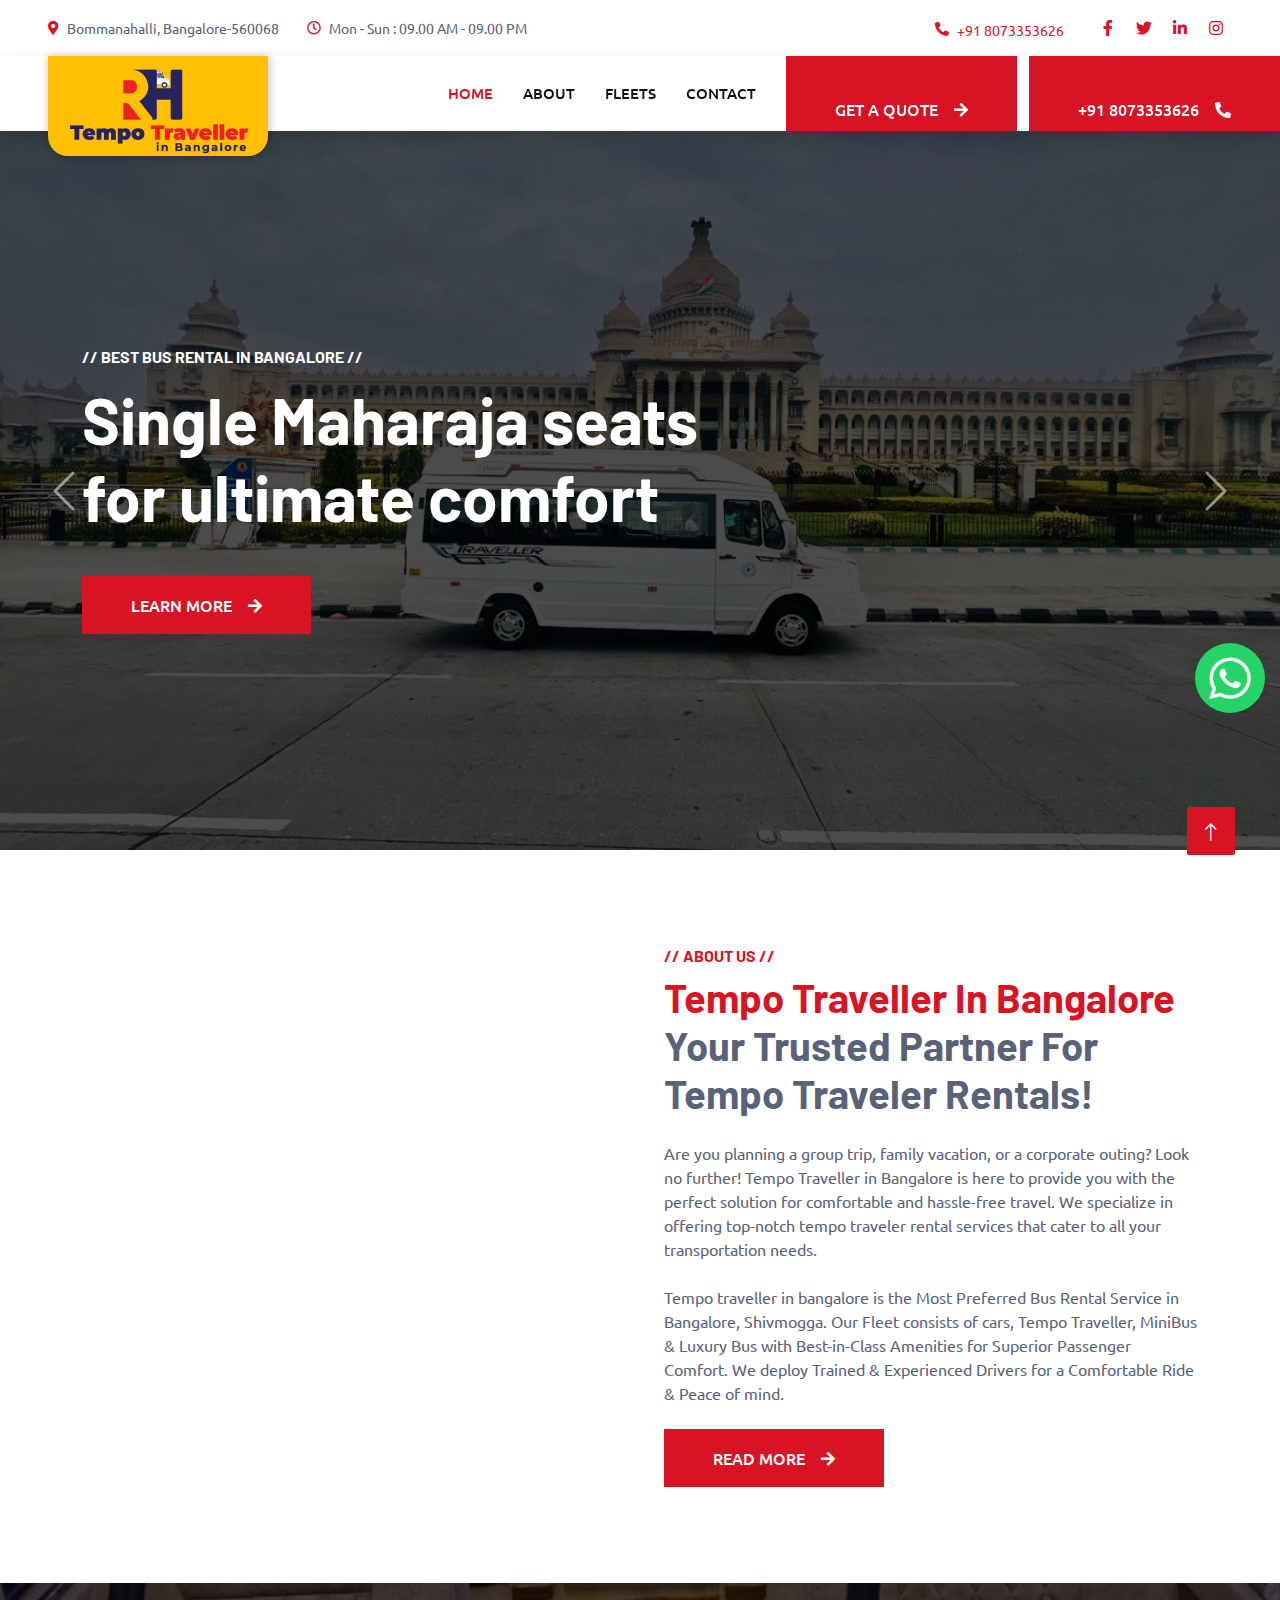
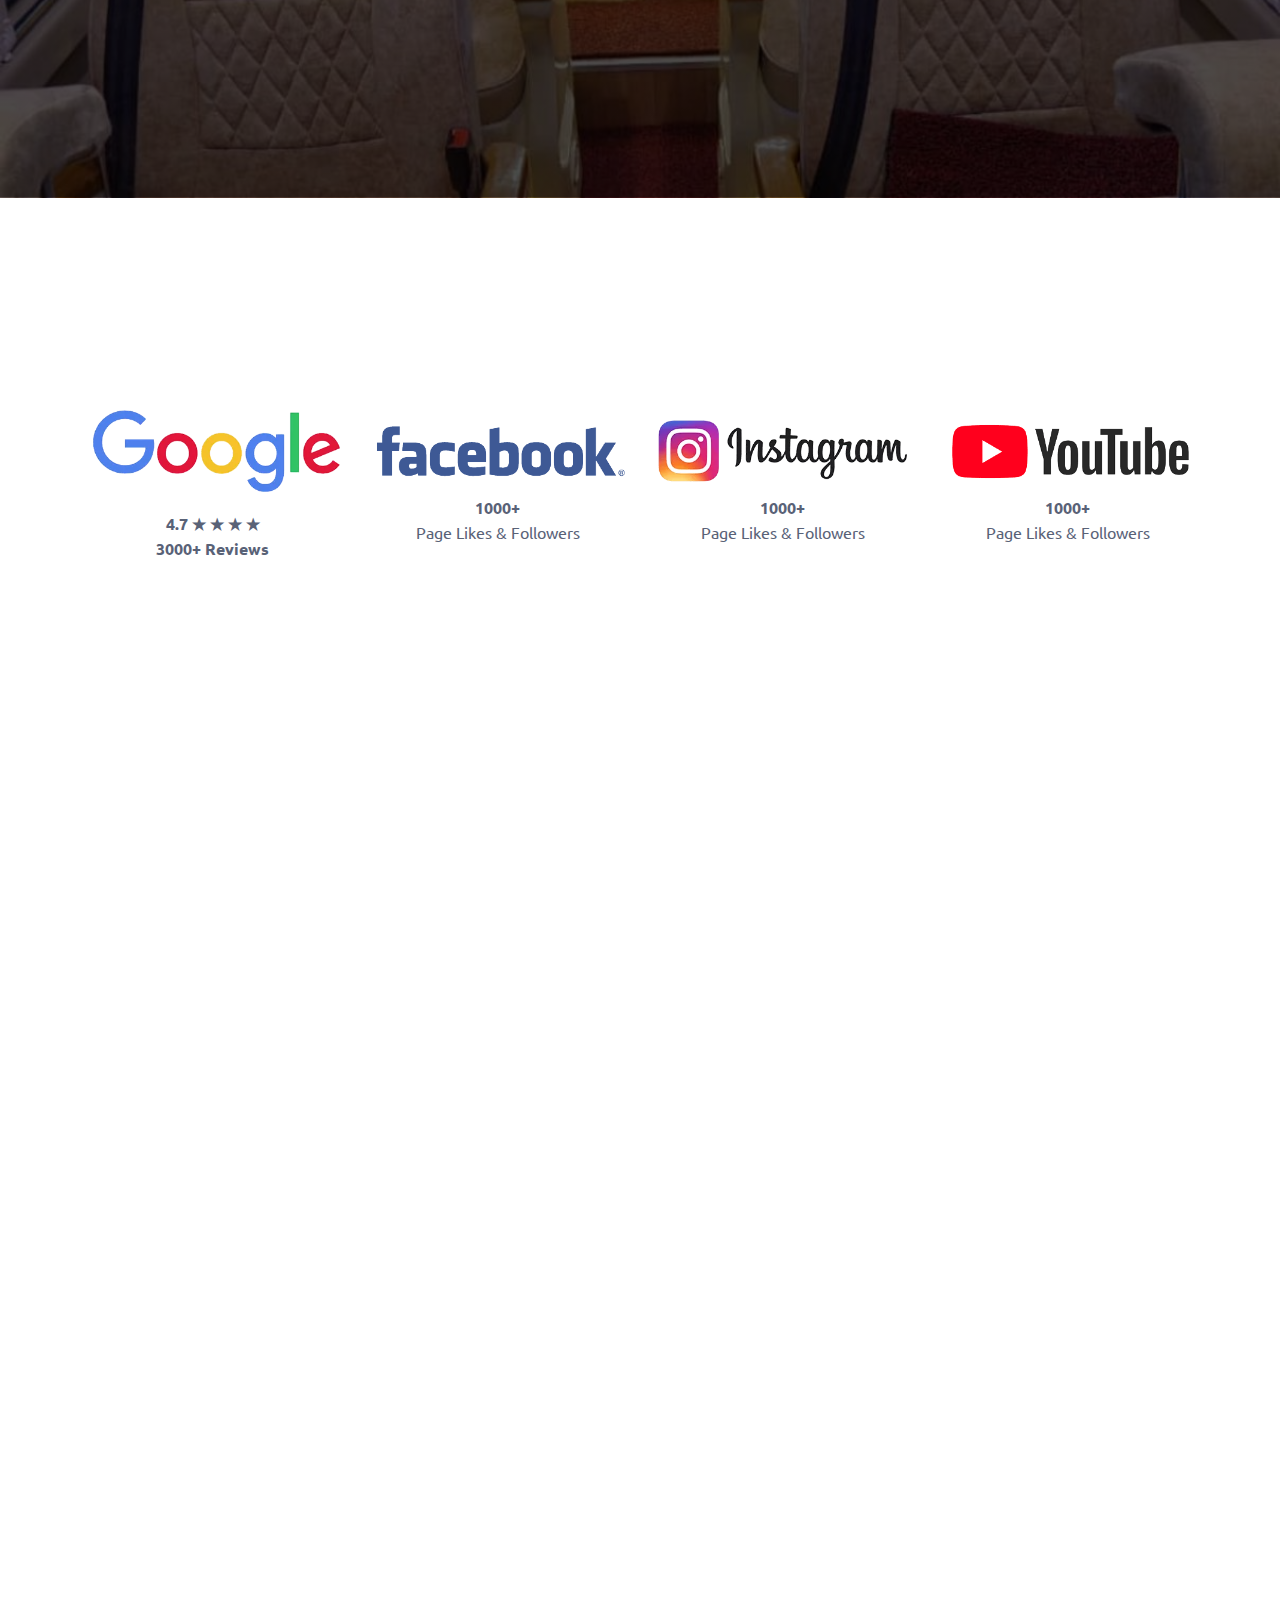
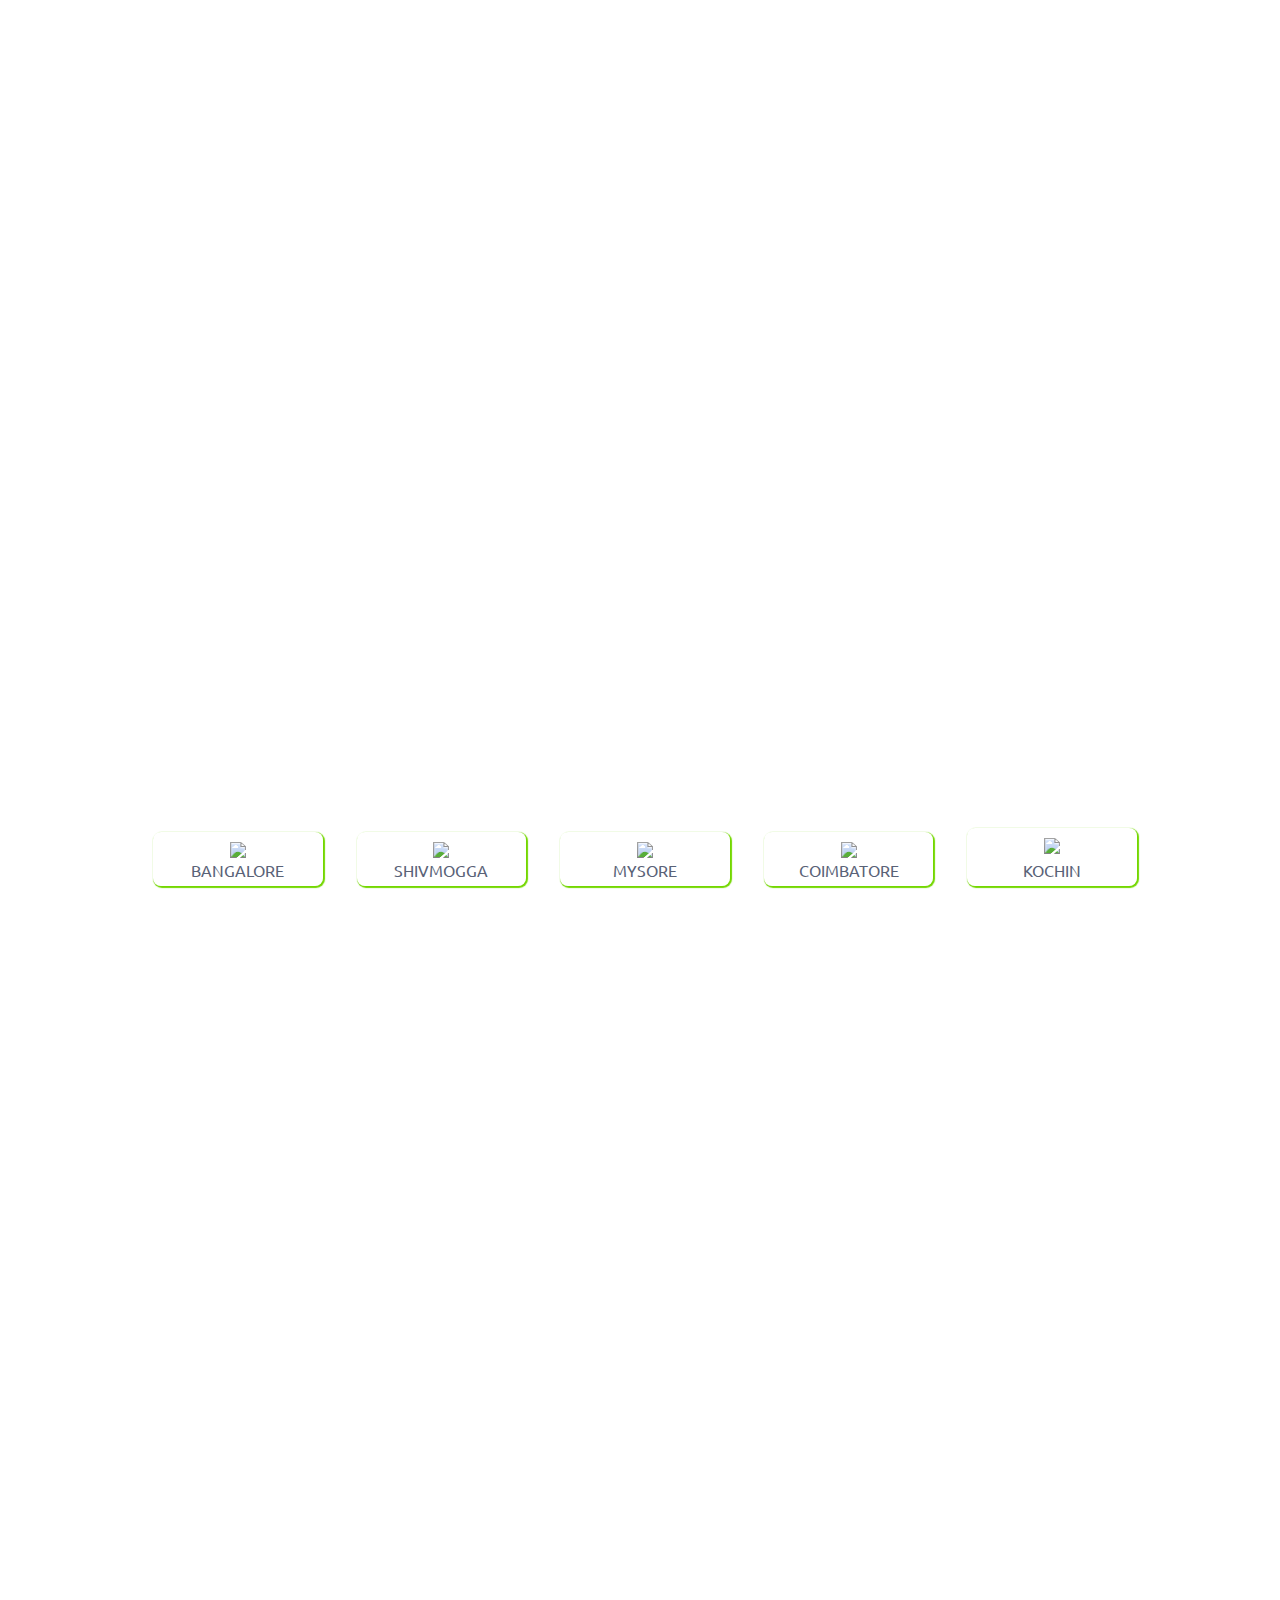
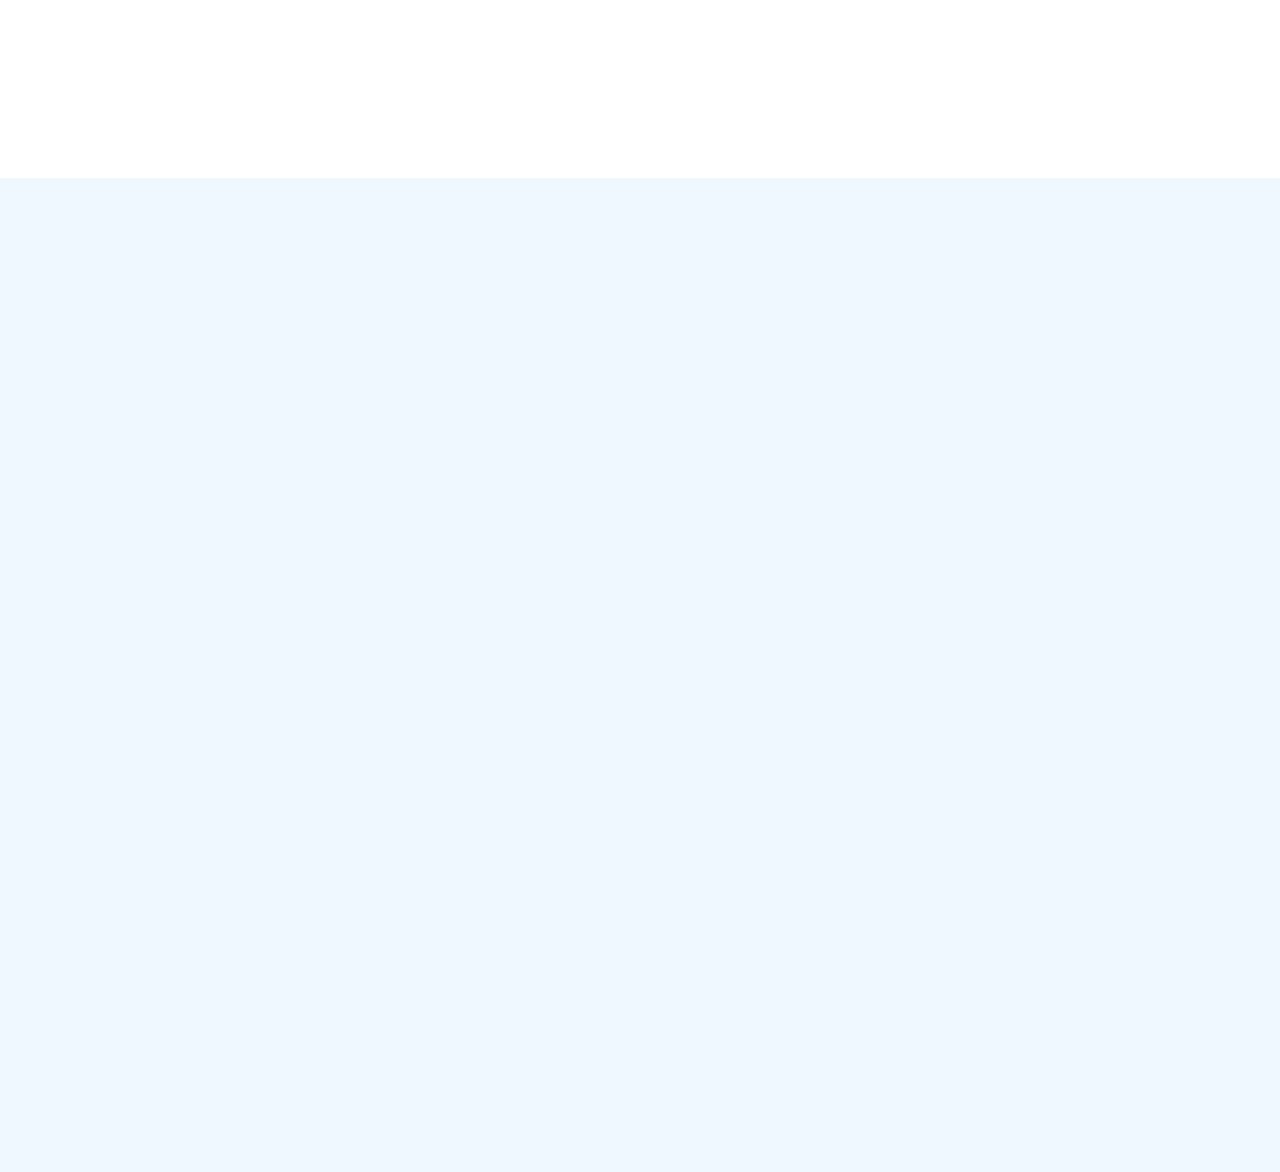
==== commit 919bd0ab: "upd" ====
--- a/index.html
+++ b/index.html
@@ -461,11 +461,11 @@
                                         <p></p>
                                         <div class="container">
                                             <ul class="new_uls">
-                                                <li class="first-child"><!-- <a href="https://urbancruise.in/mumbai/"> --><img nitro-lazy-src="https://cdn-haoeh.nitrocdn.com/DtCdzAdOiNcOdQfWOArXUYeJdoYlgSFt/assets/images/optimized/rev-de42c87/mumbai/wp-content/uploads/2022/02/0009_mumbai.png" class="alignnone ls-is-cached lazyloaded" decoding="async" nitro-lazy-empty="" id="MzQxNjoyMTI=-1" src="https://cdn-haoeh.nitrocdn.com/DtCdzAdOiNcOdQfWOArXUYeJdoYlgSFt/assets/images/optimized/rev-de42c87/mumbai/wp-content/uploads/2022/02/0009_mumbai.png"></a> Bangalore</li>
-                                                <li><a href="https://urbancruise.in/mumbai"><img nitro-lazy-src="https://cdn-haoeh.nitrocdn.com/DtCdzAdOiNcOdQfWOArXUYeJdoYlgSFt/assets/images/optimized/rev-de42c87/mumbai/wp-content/uploads/2022/02/0008_thane.png" class="alignnone ls-is-cached lazyloaded" decoding="async" nitro-lazy-empty="" id="MzQxNzoxNDY=-1" src="https://cdn-haoeh.nitrocdn.com/DtCdzAdOiNcOdQfWOArXUYeJdoYlgSFt/assets/images/optimized/rev-de42c87/mumbai/wp-content/uploads/2022/02/0008_thane.png"></a>Shivmogga</li>
-                                                <li><img nitro-lazy-src="https://cdn-haoeh.nitrocdn.com/DtCdzAdOiNcOdQfWOArXUYeJdoYlgSFt/assets/images/optimized/rev-de42c87/mumbai/wp-content/uploads/2022/02/0007_pune.png" class="alignnone ls-is-cached lazyloaded" decoding="async" nitro-lazy-empty="" id="MzQxODoxMDU=-1" src="https://cdn-haoeh.nitrocdn.com/DtCdzAdOiNcOdQfWOArXUYeJdoYlgSFt/assets/images/optimized/rev-de42c87/mumbai/wp-content/uploads/2022/02/0007_pune.png"> Mysore</li>
-                                                <li><img nitro-lazy-src="https://cdn-haoeh.nitrocdn.com/DtCdzAdOiNcOdQfWOArXUYeJdoYlgSFt/assets/images/optimized/rev-de42c87/mumbai/wp-content/uploads/2022/02/0006_ahemdabad.png" class="alignnone ls-is-cached lazyloaded" decoding="async" nitro-lazy-empty="" id="MzQxOToxMTA=-1" src="https://cdn-haoeh.nitrocdn.com/DtCdzAdOiNcOdQfWOArXUYeJdoYlgSFt/assets/images/optimized/rev-de42c87/mumbai/wp-content/uploads/2022/02/0006_ahemdabad.png"> Coimbatore</li>
-                                                <li><!-- <a href="https://urbancruise.in/delhi/"> --><img nitro-lazy-src="https://cdn-haoeh.nitrocdn.com/DtCdzAdOiNcOdQfWOArXUYeJdoYlgSFt/assets/images/optimized/rev-de42c87/mumbai/wp-content/uploads/2022/02/0005_delhi.png" class="alignnone ls-is-cached lazyloaded" decoding="async" nitro-lazy-empty="" id="MzQyMDoxNDY=-1" src="https://cdn-haoeh.nitrocdn.com/DtCdzAdOiNcOdQfWOArXUYeJdoYlgSFt/assets/images/optimized/rev-de42c87/mumbai/wp-content/uploads/2022/02/0005_delhi.png">Kochin</a></li>
+                                                <li class="first-child"><!-- <a href="https://urbancruise.in/mumbai/"> --><img nitro-lazy-src="https://cdn-haoeh.nitrocdn.com/DtCdzAdOiNcOdQfWOArXUYeJdoYlgSFt/assets/images/optimized/rev-de42c87/mumbai/wp-content/uploads/2022/02/0009_mumbai.png" class="alignnone ls-is-cached lazyloaded" decoding="async" nitro-lazy-empty="" id= "MzQxNjoyMTI=-1" src="https://cdn-haoeh.nitrocdn.com/DtCdzAdOiNcOdQfWOArXUYeJdoYlgSFt/assets/images/optimized/rev-de42c87/mumbai/wp-content/uploads/2022/02/0009_mumbai.png"></a> Bangalore</li>
+                                                <li><!-- <a href="https://urbancruise.in/mumbai"> --><img nitro-lazy-src="https://cdn-haoeh.nitrocdn.com/DtCdzAdOiNcOdQfWOArXUYeJdoYlgSFt/assets/images/optimized/rev-de42c87/mumbai/wp-content/uploads/2022/02/0008_thane.png" class="alignnone ls-is-cached lazyloaded" decoding="async" nitro-lazy-empty="" id= "MzQxNjoyMTI=-1" src="https://cdn-haoeh.nitrocdn.com/DtCdzAdOiNcOdQfWOArXUYeJdoYlgSFt/assets/images/optimized/rev-de42c87/mumbai/wp-content/uploads/2022/02/0008_thane.png"></a>Shivmogga</li>
+                                                <li><img nitro-lazy-src="https://cdn-haoeh.nitrocdn.com/DtCdzAdOiNcOdQfWOArXUYeJdoYlgSFt/assets/images/optimized/rev-de42c87/mumbai/wp-content/uploads/2022/02/0007_pune.png" class="alignnone ls-is-cached lazyloaded" decoding="async" nitro-lazy-empty="" id= "MzQxNjoyMTI=-1" src="https://cdn-haoeh.nitrocdn.com/DtCdzAdOiNcOdQfWOArXUYeJdoYlgSFt/assets/images/optimized/rev-de42c87/mumbai/wp-content/uploads/2022/02/0007_pune.png"> Mysore</li>
+                                                <li><img nitro-lazy-src="https://cdn-haoeh.nitrocdn.com/DtCdzAdOiNcOdQfWOArXUYeJdoYlgSFt/assets/images/optimized/rev-de42c87/mumbai/wp-content/uploads/2022/02/0006_ahemdabad.png" class="alignnone ls-is-cached lazyloaded" decoding="async" nitro-lazy-empty="" id= "MzQxNjoyMTI=-1" src="https://cdn-haoeh.nitrocdn.com/DtCdzAdOiNcOdQfWOArXUYeJdoYlgSFt/assets/images/optimized/rev-de42c87/mumbai/wp-content/uploads/2022/02/0006_ahemdabad.png"> Coimbatore</li>
+                                                <li><!-- <a href="https://urbancruise.in/delhi/"> --><img nitro-lazy-src="https://cdn-haoeh.nitrocdn.com/DtCdzAdOiNcOdQfWOArXUYeJdoYlgSFt/assets/images/optimized/rev-de42c87/mumbai/wp-content/uploads/2022/02/0005_delhi.png" class="alignnone ls-is-cached lazyloaded" decoding="async" nitro-lazy-empty="" id= "MzQxNjoyMTI=-1" src="https://cdn-haoeh.nitrocdn.com/DtCdzAdOiNcOdQfWOArXUYeJdoYlgSFt/assets/images/optimized/rev-de42c87/mumbai/wp-content/uploads/2022/02/0005_delhi.png">Kochin</a></li>
                                             </ul>
                                         </div>
                                     </div> 
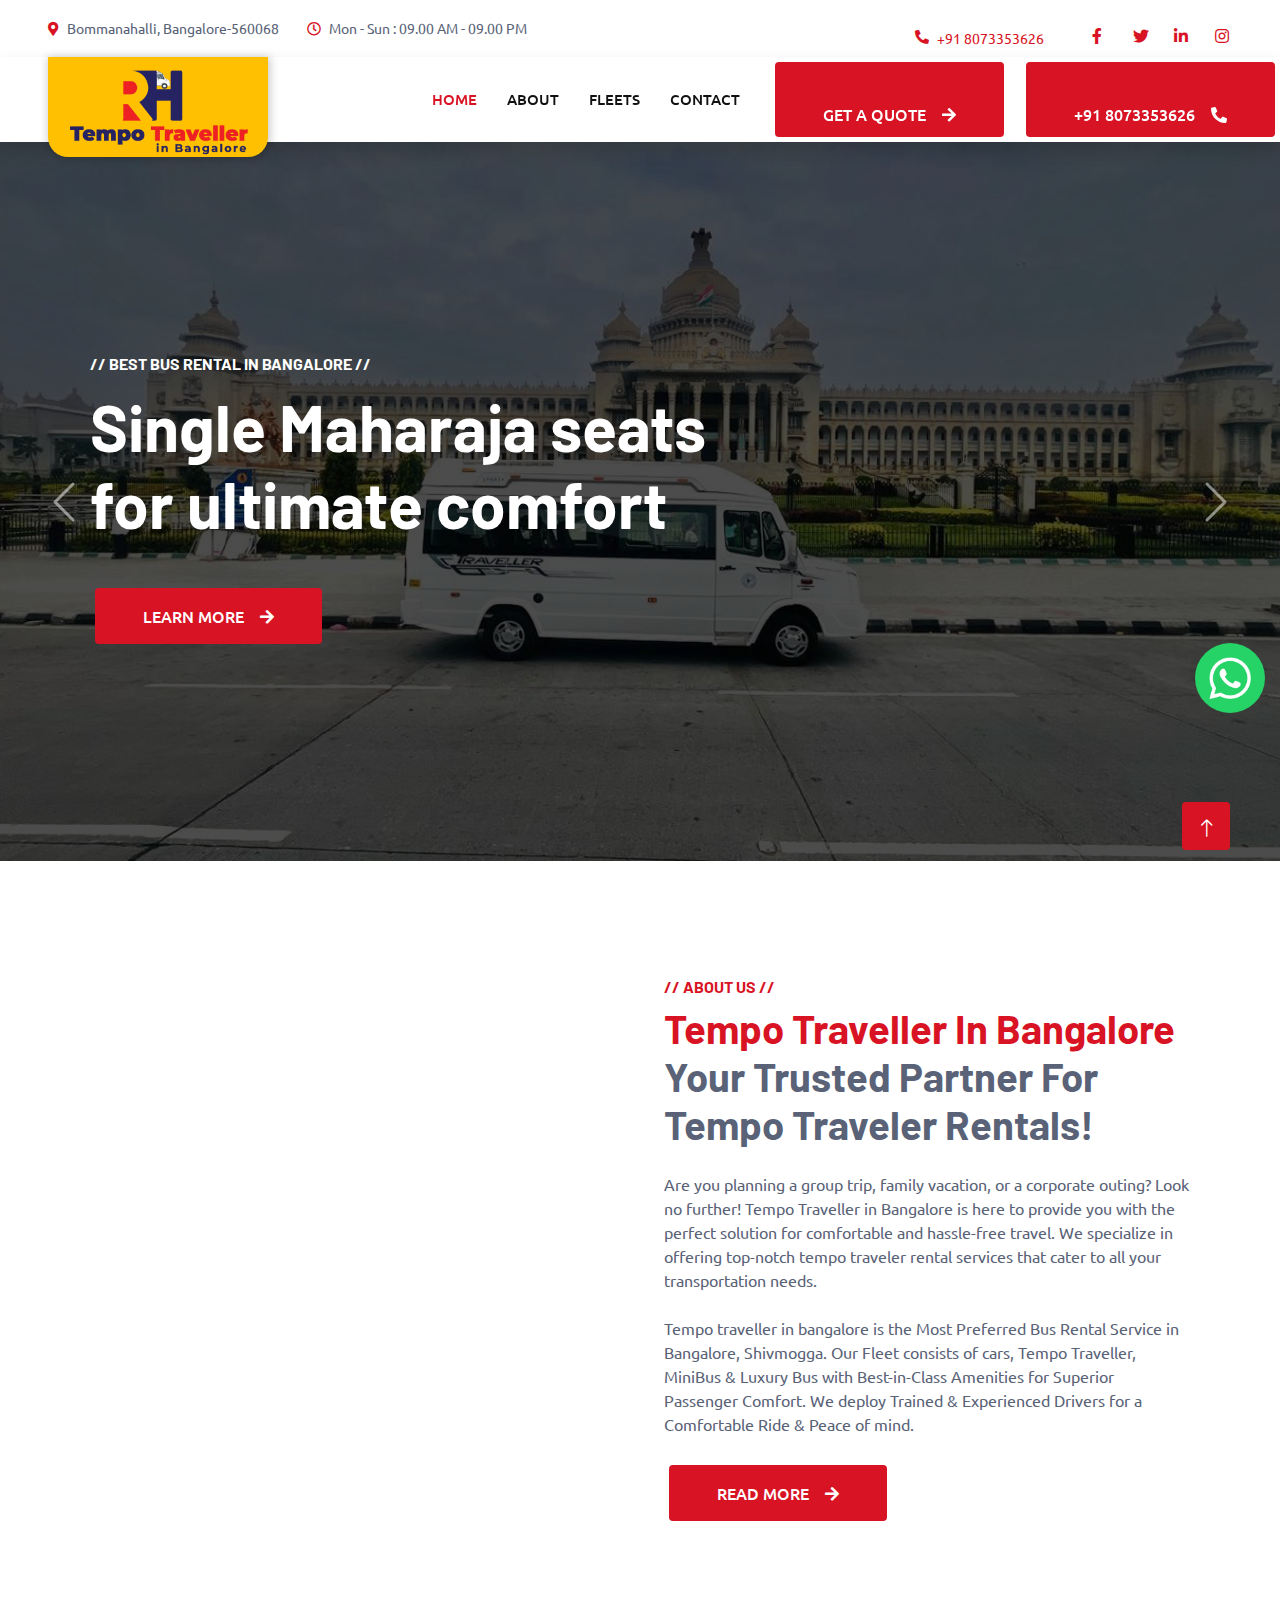
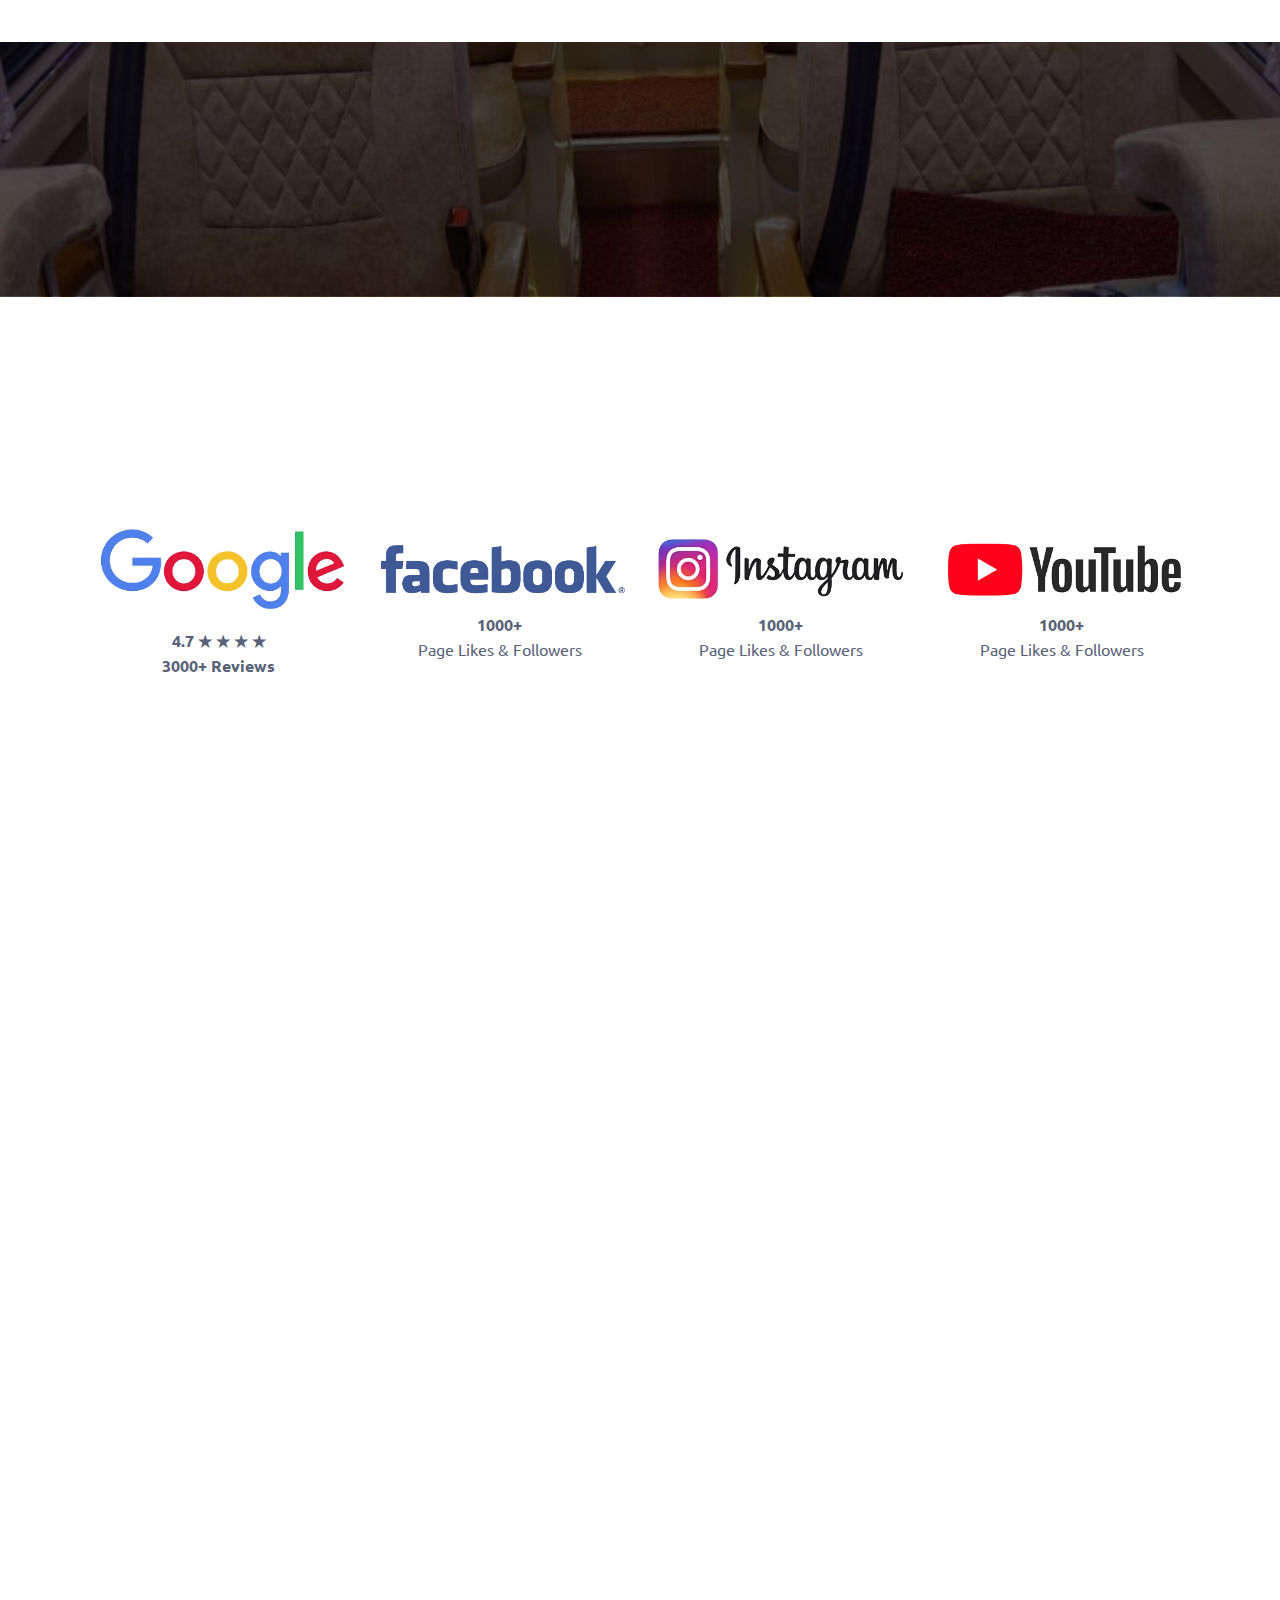
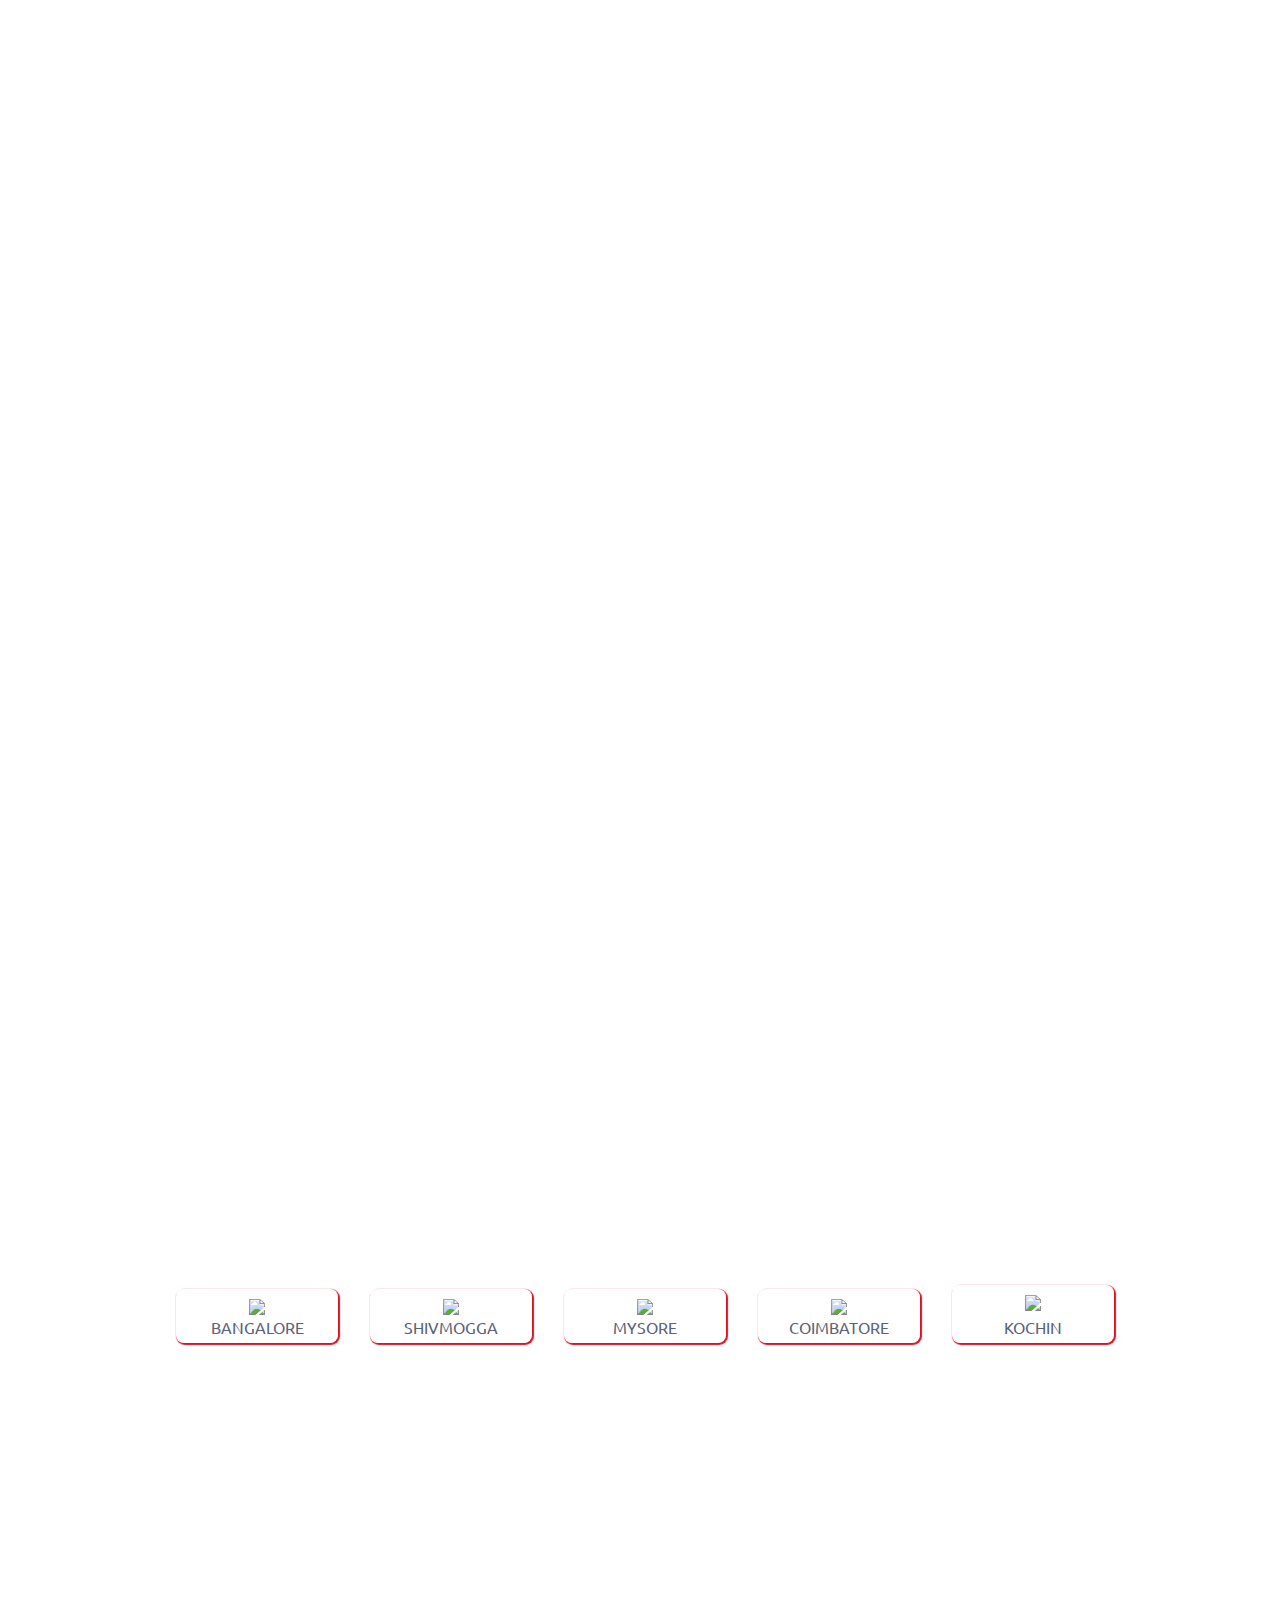
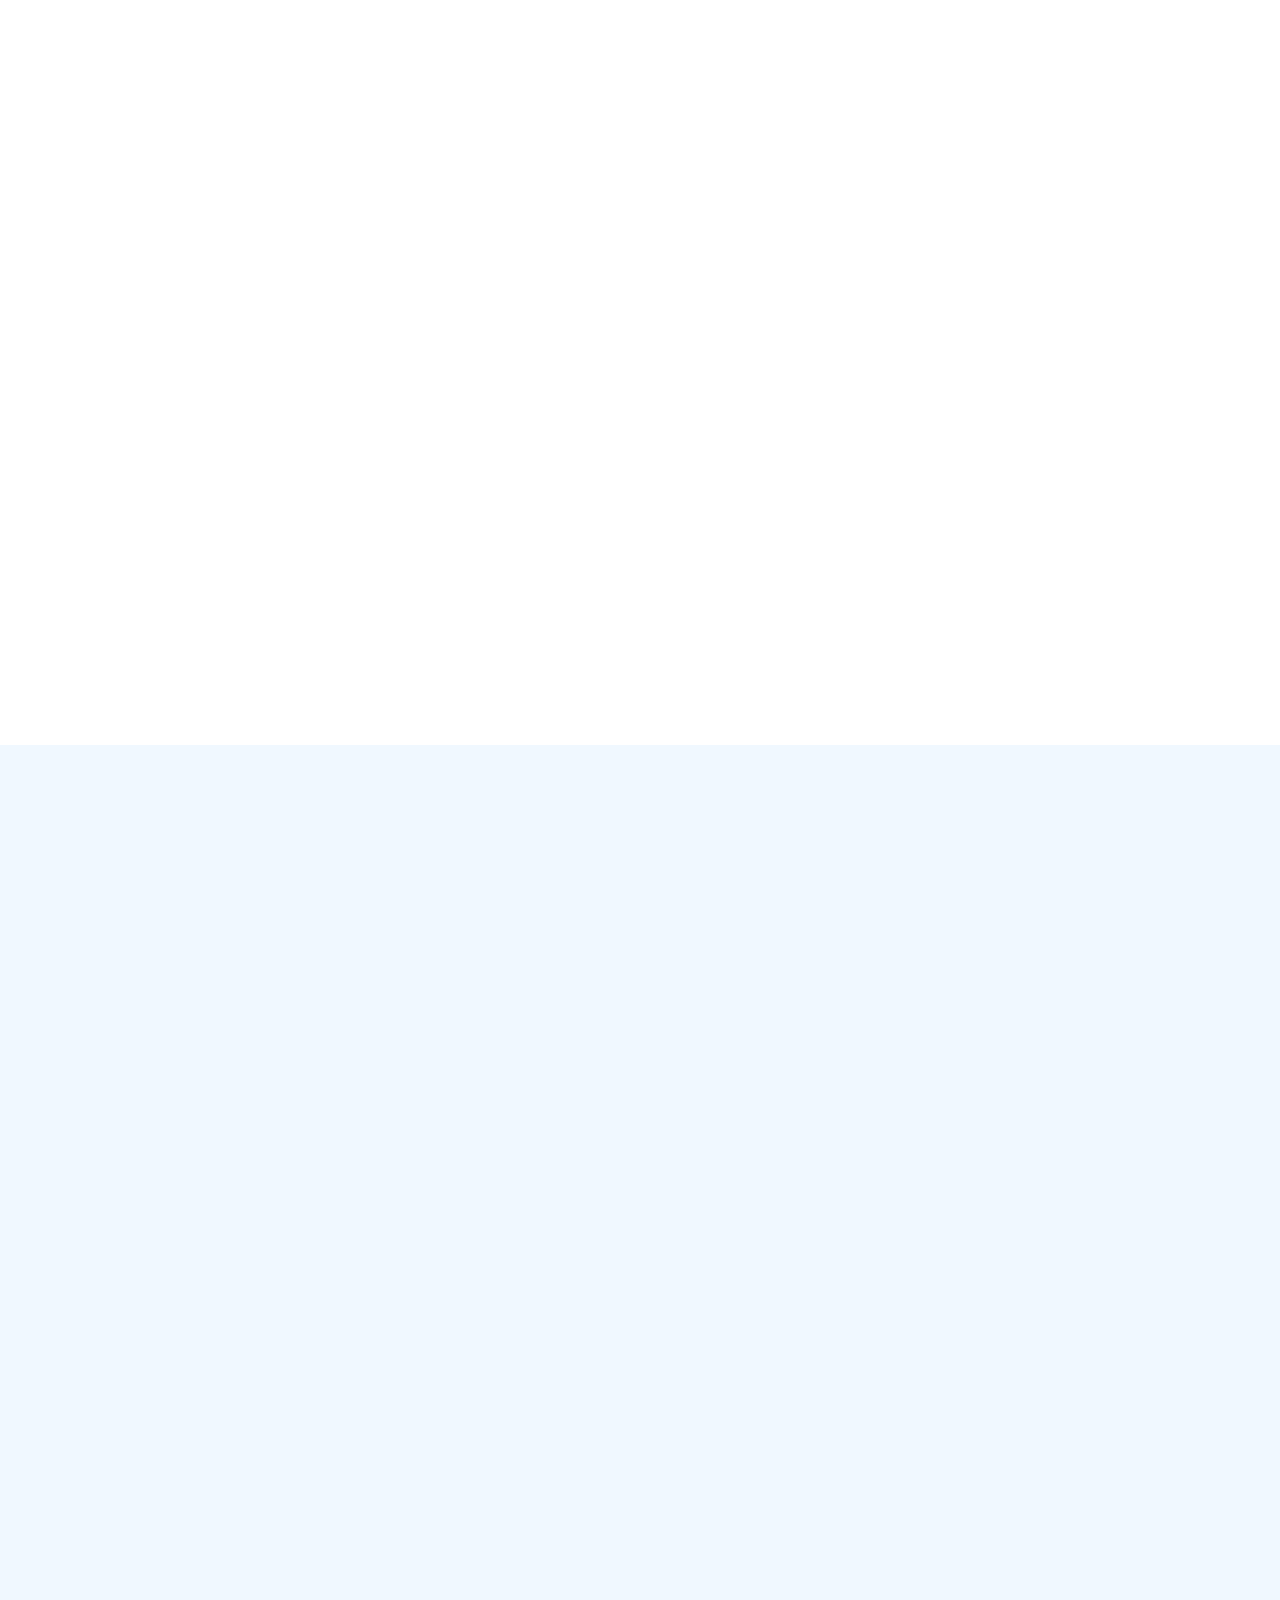
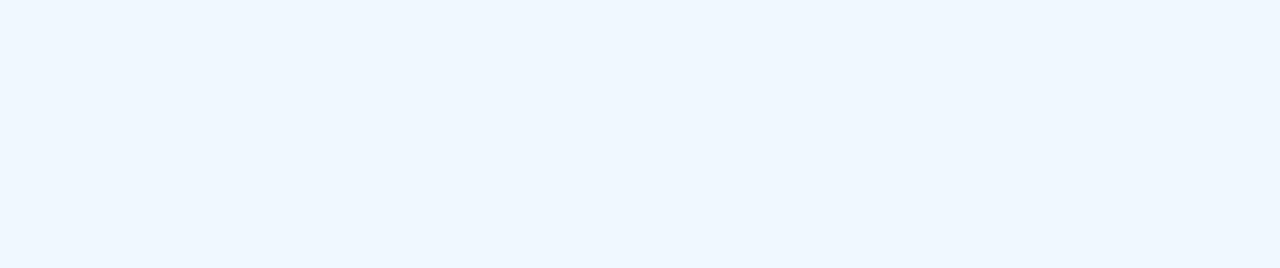
==== commit 2011b354: "bggg" ====
--- a/index.html
+++ b/index.html
@@ -758,10 +758,6 @@
 
    
 
-
-
-
-
     <!-- Footer Start -->
     <div class="container-fluid bg-dark text-light footer pt-5 mt-5 wow fadeIn" data-wow-delay="0.1s">
         <div class="container">
--- a/css/style.css
+++ b/css/style.css
@@ -509,7 +509,7 @@
     border-radius: 8px;
     text-transform: uppercase;
     display: flex;
-    box-shadow: 1px 1px 1px 1px #73d700;
+    box-shadow: 1px 1px 1px 1px #D81324;
 }
 .wpb_text_column :last-child, .wpb_text_column p:last-child {
     margin-top: 6px;
@@ -781,6 +781,100 @@
 
 
 
-
-
-
+.container {
+    padding: 20px;
+  }
+
+  .card {
+    background-color: white;
+    border-radius: 8px;
+    box-shadow: 0 4px 8px rgba(0, 0, 0, 0.1);
+    overflow: hidden;
+    max-width: 400px;
+    margin: 0 auto;
+  }
+
+  .card-body {
+    padding: 20px;
+  }
+
+  .btn {
+    display: inline-block;
+    padding: 10px 15px;
+    margin: 5px;
+    text-decoration: none;
+    border: none;
+    border-radius: 4px;
+    color: white;
+    cursor: pointer;
+  }
+
+  .btn-primary {
+    background-color: #D81324;
+  }
+
+  .btn-secondary {
+    background-color: #ffc001;
+  }
+
+  /* Enquiry Block Styles */
+  .enquiry-block {
+    display: none;
+    background-color: #ffc001;
+    padding: 15px;
+    border-radius: 8px;
+    margin-top: 10px;
+    color: #111111;
+  }
+
+  .info-item {
+    margin-bottom: 10px;
+    font-size: 16px;
+    display: flex;
+    align-items: center;
+  }
+
+  .info-item span {
+    font-weight: bold;
+    margin-right: 8px;
+  }
+
+
+  .hidden {
+    display: none;
+}
+.company-details {
+    padding: 10px;
+    background-color: #f9f9f9;
+    border: 1px solid #ddd;
+    margin-top: 10px;
+}
+
+
+
+
+
+  .company-details {
+    background-color: #ffc001;
+    padding: 15px;
+    border: 1px solid #ddd;
+    border-radius: 8px;
+    color: #333;
+    font-size: 14px;
+  }
+  
+  .company-details h4 {
+    font-size: 17px;
+    font-weight: 800;
+    color: #fff;
+  }
+  
+  .btn-link {
+    color: #007bff;
+    text-decoration: underline;
+  }
+  
+  
+
+
+
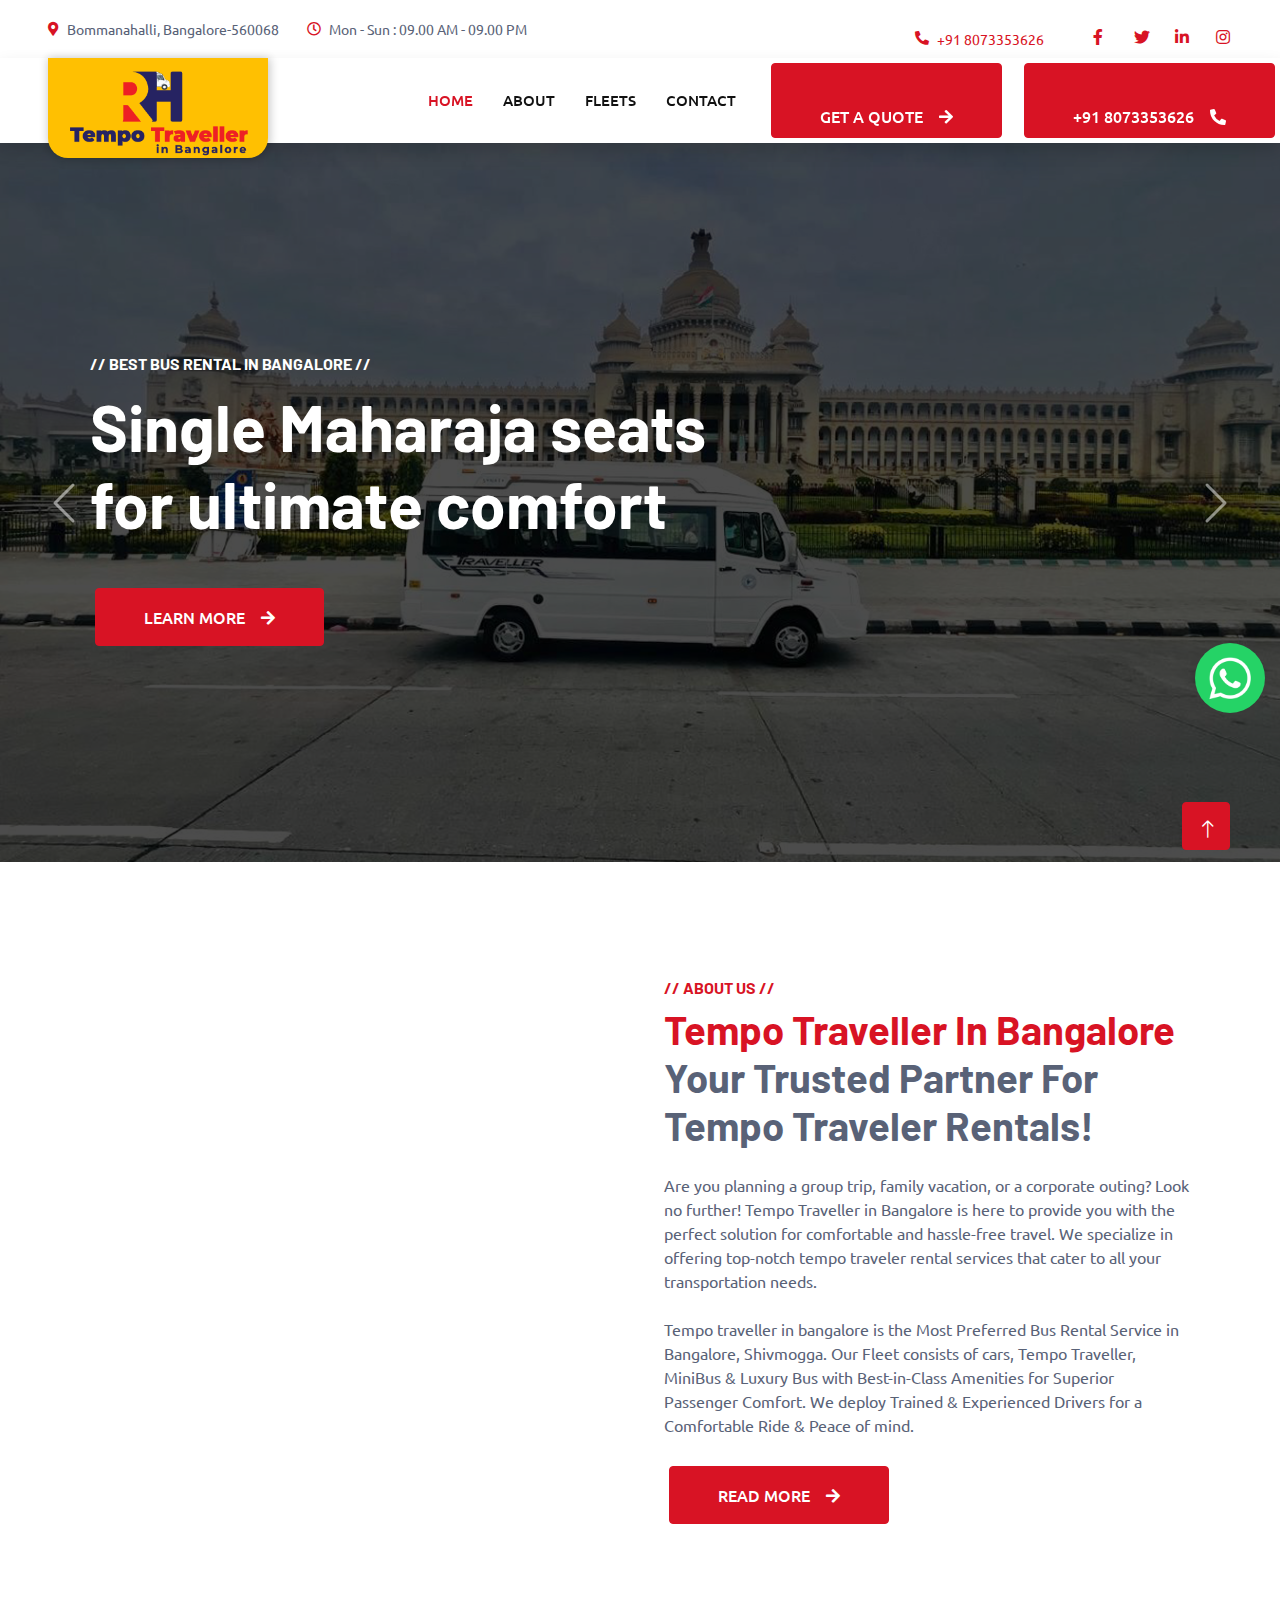
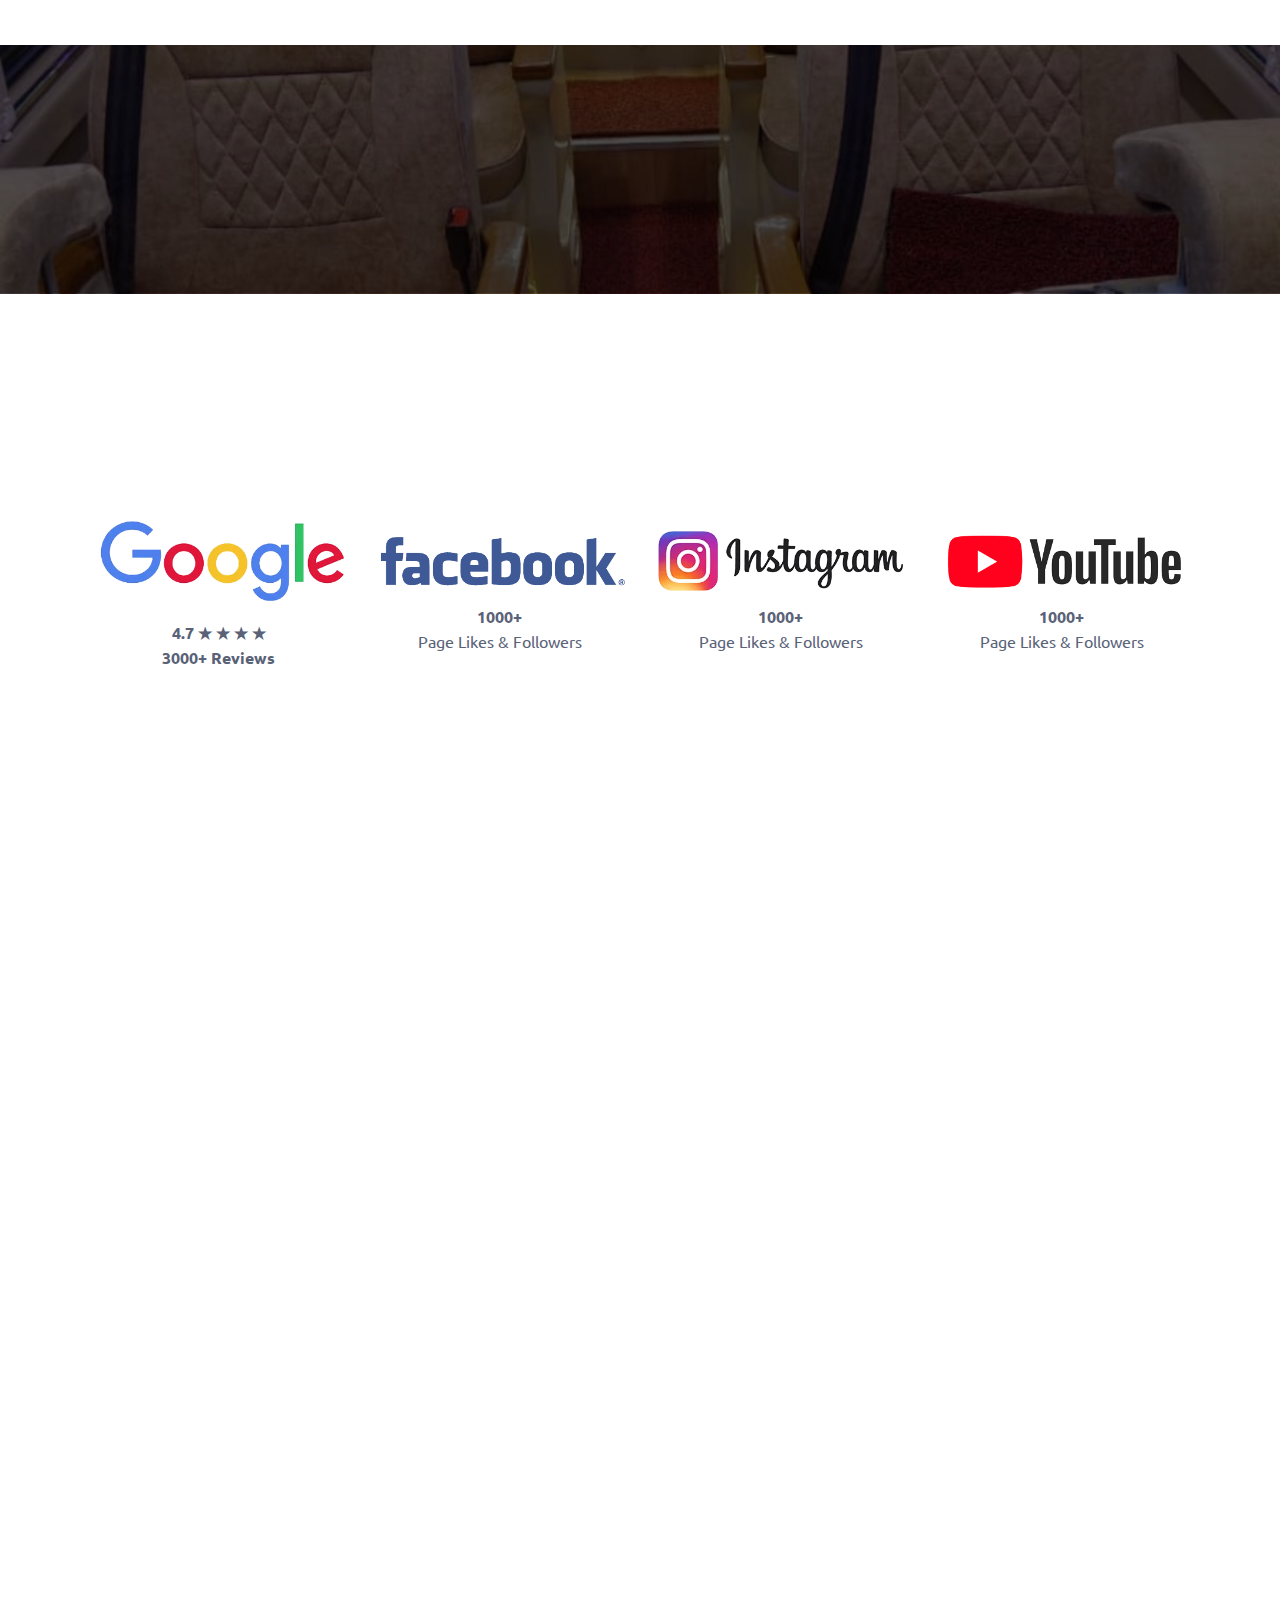
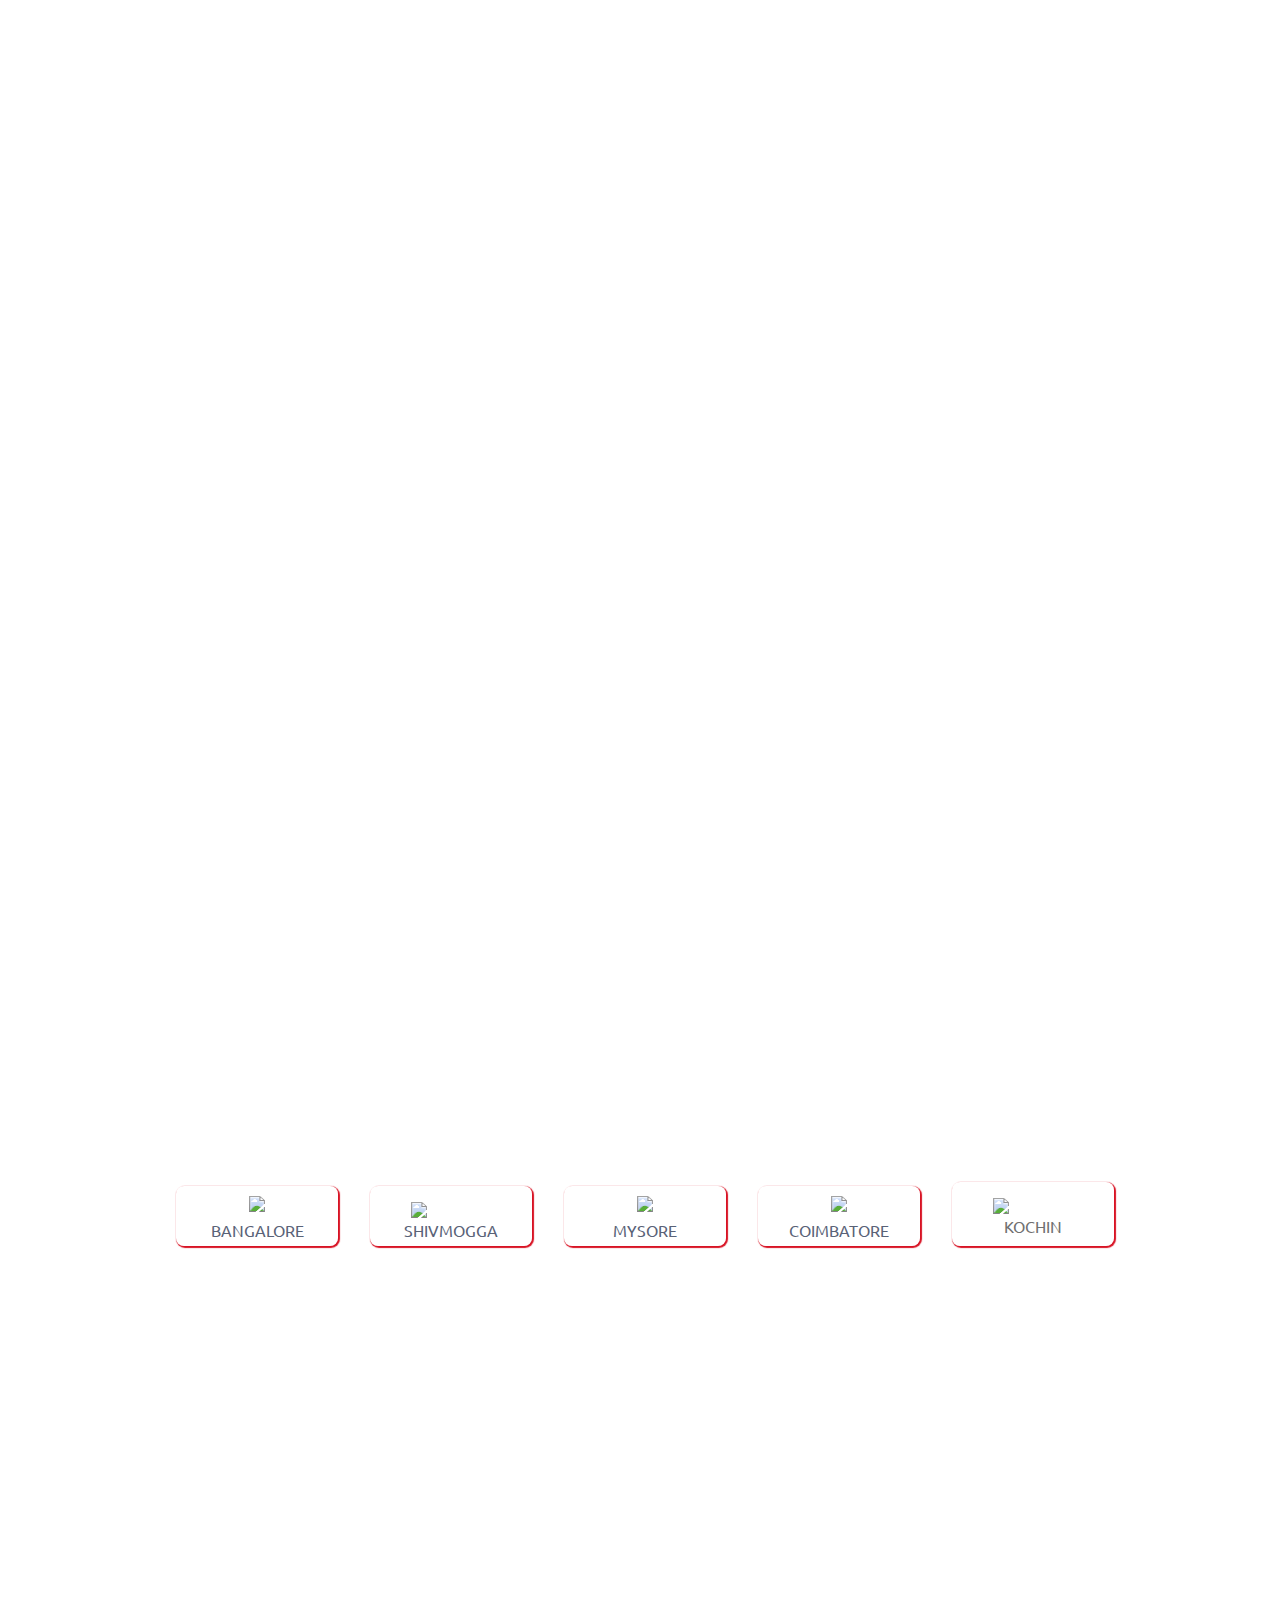
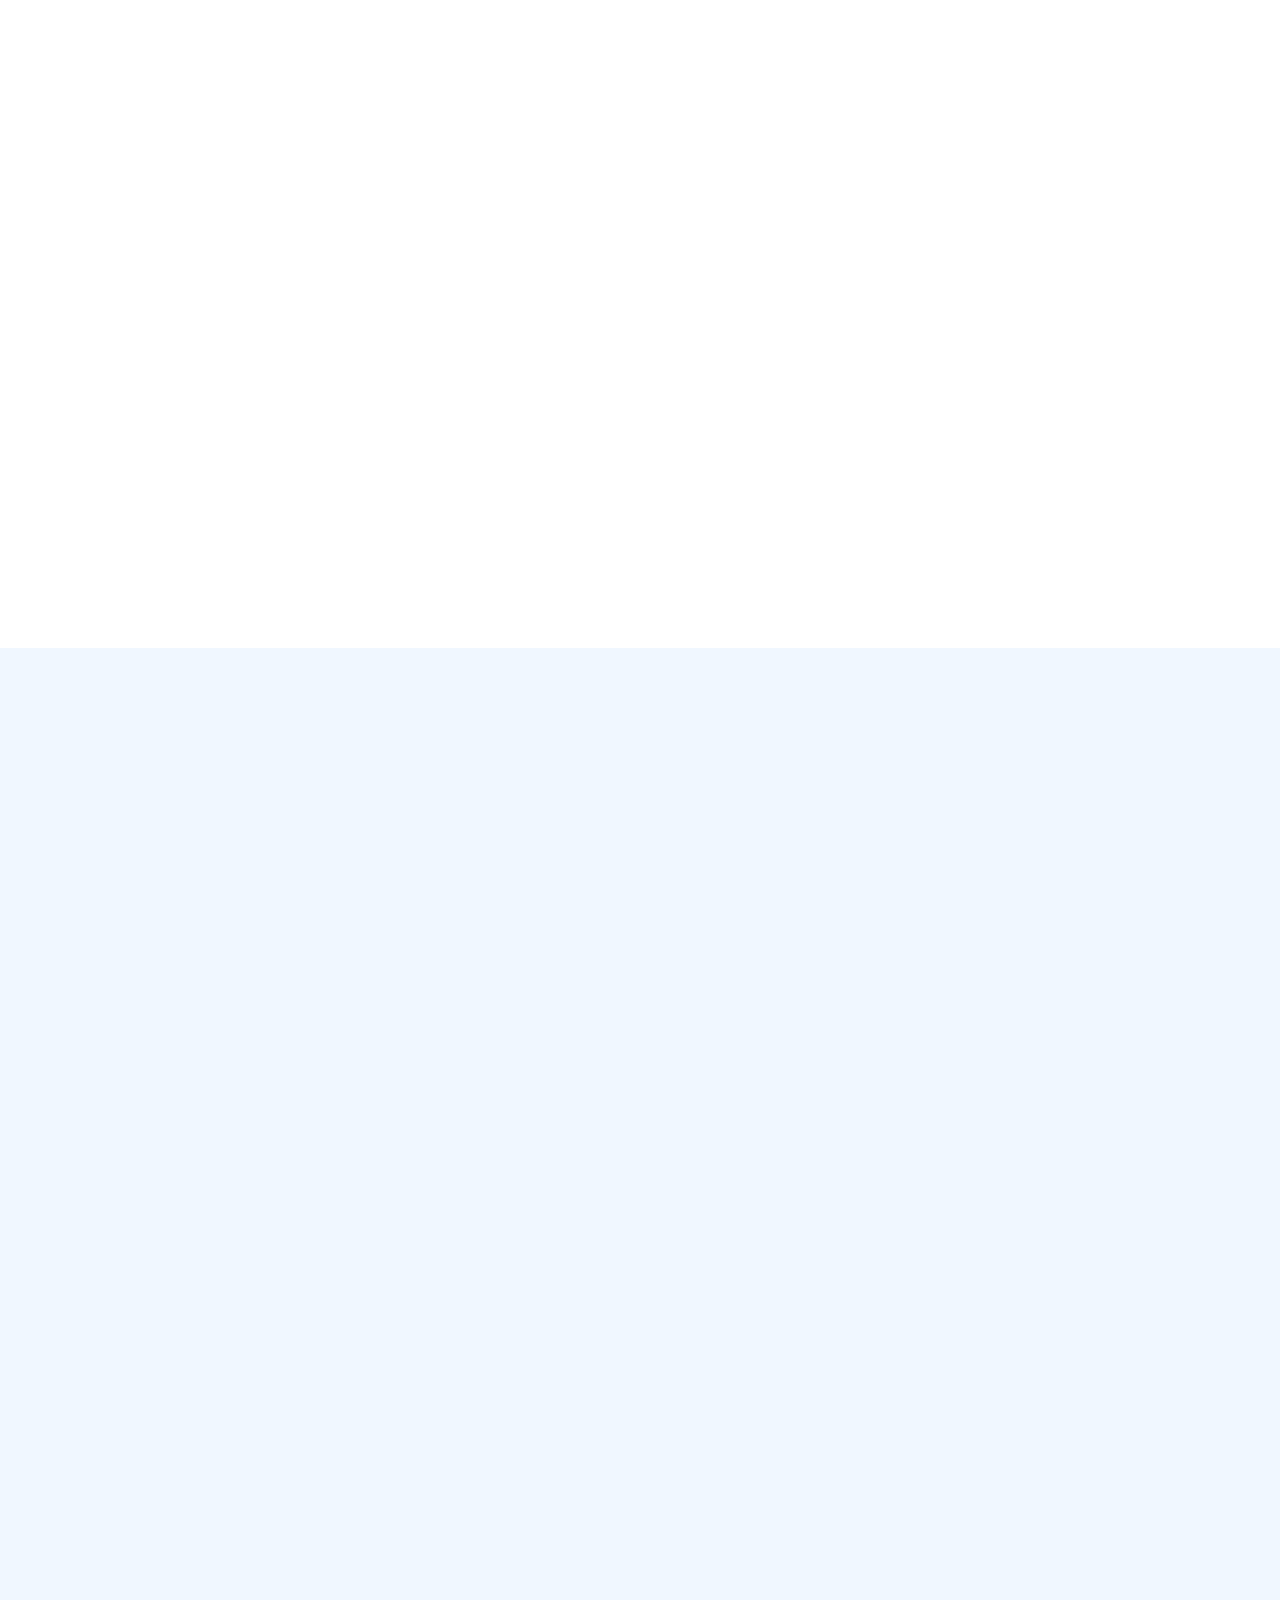
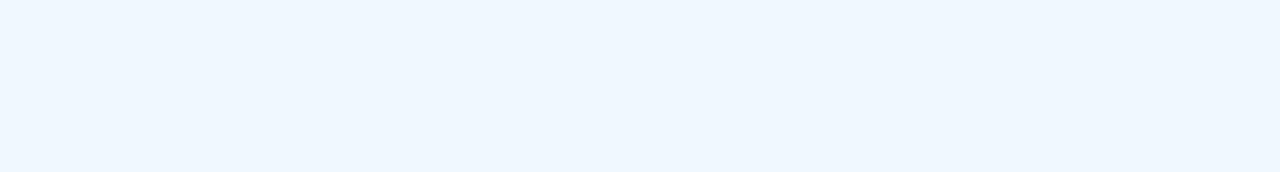
==== commit 8f59b897: "gtgt" ====
--- a/index.html
+++ b/index.html
@@ -1,6 +1,5 @@
 <!DOCTYPE html>
 <html lang="en">
-
 <head>
     <meta charset="utf-8">
     <title>Best Tempo Travel - Affordable Tempo Travel in Bangalore</title>
@@ -9,7 +8,7 @@
     <meta content="" name="description">
 
     <!-- Favicon -->
-    <link href="img/favicon.ico" rel="icon">
+    <link href="img/favicon.png" rel="icon">
 
     <!-- Google Web Fonts -->
     <link rel="preconnect" href="https://fonts.googleapis.com">
@@ -461,12 +460,12 @@
                                         <p></p>
                                         <div class="container">
                                             <ul class="new_uls">
-                                                <li class="first-child"><!-- <a href="https://urbancruise.in/mumbai/"> --><img nitro-lazy-src="https://cdn-haoeh.nitrocdn.com/DtCdzAdOiNcOdQfWOArXUYeJdoYlgSFt/assets/images/optimized/rev-de42c87/mumbai/wp-content/uploads/2022/02/0009_mumbai.png" class="alignnone ls-is-cached lazyloaded" decoding="async" nitro-lazy-empty="" id= "MzQxNjoyMTI=-1" src="https://cdn-haoeh.nitrocdn.com/DtCdzAdOiNcOdQfWOArXUYeJdoYlgSFt/assets/images/optimized/rev-de42c87/mumbai/wp-content/uploads/2022/02/0009_mumbai.png"></a> Bangalore</li>
-                                                <li><!-- <a href="https://urbancruise.in/mumbai"> --><img nitro-lazy-src="https://cdn-haoeh.nitrocdn.com/DtCdzAdOiNcOdQfWOArXUYeJdoYlgSFt/assets/images/optimized/rev-de42c87/mumbai/wp-content/uploads/2022/02/0008_thane.png" class="alignnone ls-is-cached lazyloaded" decoding="async" nitro-lazy-empty="" id= "MzQxNjoyMTI=-1" src="https://cdn-haoeh.nitrocdn.com/DtCdzAdOiNcOdQfWOArXUYeJdoYlgSFt/assets/images/optimized/rev-de42c87/mumbai/wp-content/uploads/2022/02/0008_thane.png"></a>Shivmogga</li>
-                                                <li><img nitro-lazy-src="https://cdn-haoeh.nitrocdn.com/DtCdzAdOiNcOdQfWOArXUYeJdoYlgSFt/assets/images/optimized/rev-de42c87/mumbai/wp-content/uploads/2022/02/0007_pune.png" class="alignnone ls-is-cached lazyloaded" decoding="async" nitro-lazy-empty="" id= "MzQxNjoyMTI=-1" src="https://cdn-haoeh.nitrocdn.com/DtCdzAdOiNcOdQfWOArXUYeJdoYlgSFt/assets/images/optimized/rev-de42c87/mumbai/wp-content/uploads/2022/02/0007_pune.png"> Mysore</li>
-                                                <li><img nitro-lazy-src="https://cdn-haoeh.nitrocdn.com/DtCdzAdOiNcOdQfWOArXUYeJdoYlgSFt/assets/images/optimized/rev-de42c87/mumbai/wp-content/uploads/2022/02/0006_ahemdabad.png" class="alignnone ls-is-cached lazyloaded" decoding="async" nitro-lazy-empty="" id= "MzQxNjoyMTI=-1" src="https://cdn-haoeh.nitrocdn.com/DtCdzAdOiNcOdQfWOArXUYeJdoYlgSFt/assets/images/optimized/rev-de42c87/mumbai/wp-content/uploads/2022/02/0006_ahemdabad.png"> Coimbatore</li>
-                                                <li><!-- <a href="https://urbancruise.in/delhi/"> --><img nitro-lazy-src="https://cdn-haoeh.nitrocdn.com/DtCdzAdOiNcOdQfWOArXUYeJdoYlgSFt/assets/images/optimized/rev-de42c87/mumbai/wp-content/uploads/2022/02/0005_delhi.png" class="alignnone ls-is-cached lazyloaded" decoding="async" nitro-lazy-empty="" id= "MzQxNjoyMTI=-1" src="https://cdn-haoeh.nitrocdn.com/DtCdzAdOiNcOdQfWOArXUYeJdoYlgSFt/assets/images/optimized/rev-de42c87/mumbai/wp-content/uploads/2022/02/0005_delhi.png">Kochin</a></li>
-                                            </ul>
+                                                <li class="first-child"><!-- <a href="https://urbancruise.in/mumbai/"> --><img nitro-lazy-src="https://cdn-haoeh.nitrocdn.com/DtCdzAdOiNcOdQfWOArXUYeJdoYlgSFt/assets/images/optimized/rev-de42c87/mumbai/wp-content/uploads/2022/02/0009_mumbai.png" class="alignnone ls-is-cached lazyloaded" decoding="async" nitro-lazy-empty="" id="MzQxNjoyMTI=-1" src="https://cdn-haoeh.nitrocdn.com/DtCdzAdOiNcOdQfWOArXUYeJdoYlgSFt/assets/images/optimized/rev-de42c87/mumbai/wp-content/uploads/2022/02/0009_mumbai.png"></a> Bangalore</li>
+                                                <li><a href="https://urbancruise.in/mumbai"><img nitro-lazy-src="https://cdn-haoeh.nitrocdn.com/DtCdzAdOiNcOdQfWOArXUYeJdoYlgSFt/assets/images/optimized/rev-de42c87/mumbai/wp-content/uploads/2022/02/0008_thane.png" class=" ls-is-cached lazyloaded" decoding="async" nitro-lazy-empty="" id="MzQxNzoxNDY=-1" src="https://cdn-haoeh.nitrocdn.com/DtCdzAdOiNcOdQfWOArXUYeJdoYlgSFt/assets/images/optimized/rev-de42c87/mumbai/wp-content/uploads/2022/02/0008_thane.png"></a>Shivmogga</li>
+                                                <li><img nitro-lazy-src="https://cdn-haoeh.nitrocdn.com/DtCdzAdOiNcOdQfWOArXUYeJdoYlgSFt/assets/images/optimized/rev-de42c87/mumbai/wp-content/uploads/2022/02/0007_pune.png" class=" ls-is-cached lazyloaded" decoding="async" nitro-lazy-empty="" id="MzQxODoxMDU=-1" src="https://cdn-haoeh.nitrocdn.com/DtCdzAdOiNcOdQfWOArXUYeJdoYlgSFt/assets/images/optimized/rev-de42c87/mumbai/wp-content/uploads/2022/02/0007_pune.png"> Mysore</li>
+                                                <li><img nitro-lazy-src="https://cdn-haoeh.nitrocdn.com/DtCdzAdOiNcOdQfWOArXUYeJdoYlgSFt/assets/images/optimized/rev-de42c87/mumbai/wp-content/uploads/2022/02/0006_ahemdabad.png" class=" ls-is-cached lazyloaded" decoding="async" nitro-lazy-empty="" id="MzQxOToxMTA=-1" src="https://cdn-haoeh.nitrocdn.com/DtCdzAdOiNcOdQfWOArXUYeJdoYlgSFt/assets/images/optimized/rev-de42c87/mumbai/wp-content/uploads/2022/02/0006_ahemdabad.png"> Coimbatore</li>
+                                                <li><a href="https://urbancruise.in/delhi/"><img nitro-lazy-src="https://cdn-haoeh.nitrocdn.com/DtCdzAdOiNcOdQfWOArXUYeJdoYlgSFt/assets/images/optimized/rev-de42c87/mumbai/wp-content/uploads/2022/02/0005_delhi.png" class=" ls-is-cached lazyloaded" decoding="async" nitro-lazy-empty="" id="MzQyMDoxNDY=-1" src="https://cdn-haoeh.nitrocdn.com/DtCdzAdOiNcOdQfWOArXUYeJdoYlgSFt/assets/images/optimized/rev-de42c87/mumbai/wp-content/uploads/2022/02/0005_delhi.png">Kochin</a></li>
+                                          </ul>
                                         </div>
                                     </div> 
                             </div>
--- a/css/style.css
+++ b/css/style.css
@@ -803,9 +803,8 @@
     padding: 10px 15px;
     margin: 5px;
     text-decoration: none;
-    border: none;
     border-radius: 4px;
-    color: white;
+    color: #D81324;
     cursor: pointer;
   }
 
